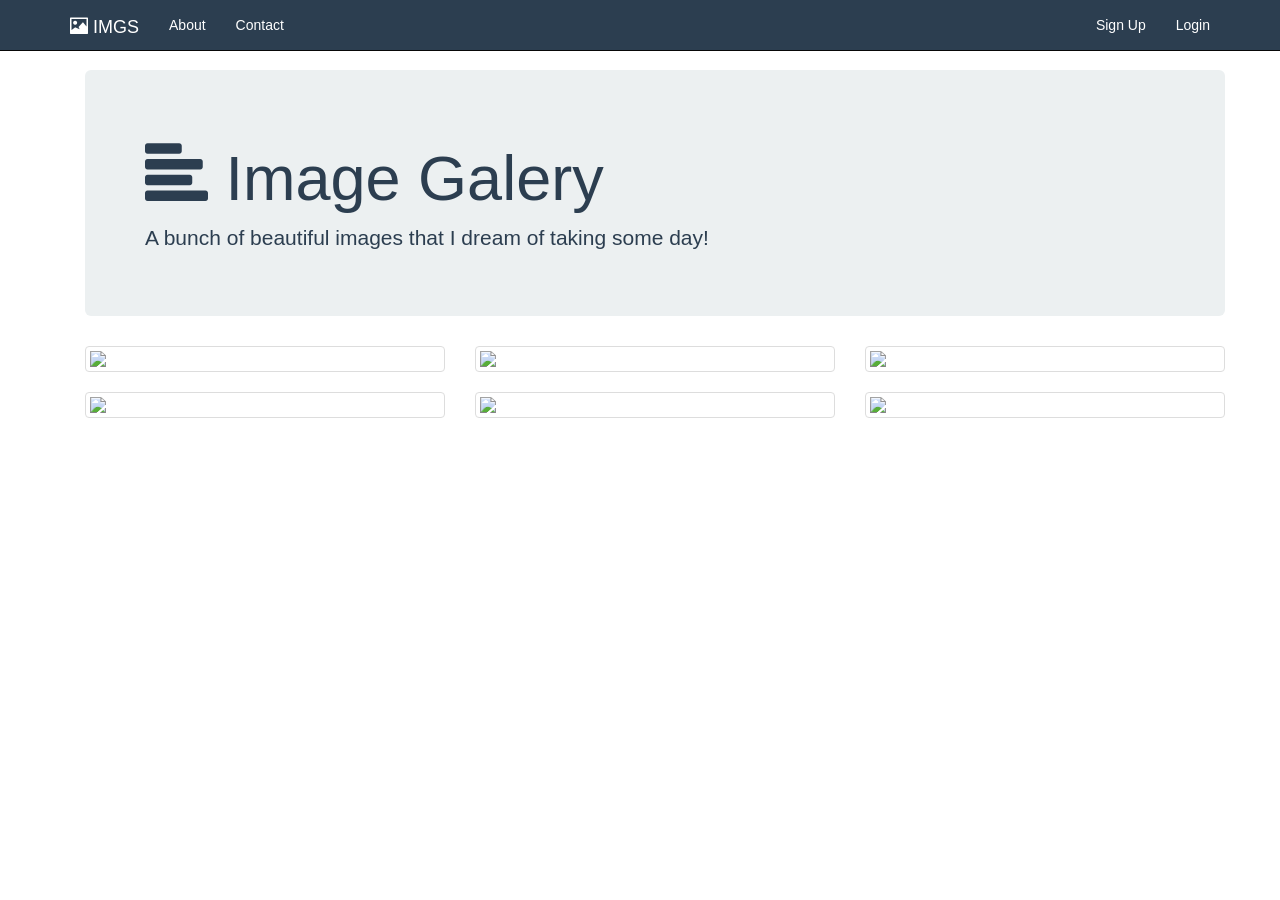
==== galeriatest.html @ 30155d65 "Subir la carpeta correcta" ====
<html>
  <head>
        <title>Bootstrap Navbars</title>
    <link rel="stylesheet" type="text/css" href="https://maxcdn.bootstrapcdn.com/bootstrap/3.3.5/css/bootstrap.min.css">
  <link rel="stylesheet" type="text/css" href="https://maxcdn.bootstrapcdn.com/font-awesome/4.4.0/css/font-awesome.min.css">
     <style type="text/css">
    body { padding-top: 70px; }
    .jumbotron {
      color: #2c3e50;
      background: #ecf0f1;

    }
    .navbar-inverse {
      background: #2c3e50;
      color: white;
    }
    .navbar-inverse .navbar-brand, .navbar-inverse a{
      color:white;
    }
    .navbar-inverse .navbar-nav>li>a {
      color: white;
    } 

  </style>

       </head>

    <body>
      <nav class="navbar navbar-inverse navbar-fixed-top">
        <div class="container">
          <div class="navbar-header">
            <button type="button" class="navbar-toggle collapsed" data-toggle="collapse" data-target="#bs-nav-demo" aria-expanded="false">
          <span class="sr-only">Toggle navigation</span>
          <span class="icon-bar"></span>
          <span class="icon-bar"></span>
          <span class="icon-bar"></span>
        </button>
            <a href="#" class="navbar-brand"><span class="glyphicon glyphicon-picture"></span> IMGS</a>
          </div>
          <div class="collapse navbar-collapse" id="bs-nav-demo">
            <ul class="nav navbar-nav">
              <li><a href="#">About</a></li>
              <li><a href="#">Contact</a></li>
            </ul>
            <ul class="nav navbar-nav navbar-right">
              <li><a href="#">Sign Up</a></li>
              <li><a href="#">Login</a></li>
            </ul>
          </div>
        </div>
      </nav>

      <div class="container">

     <div class="container">
    <div class="jumbotron">
      <h1> <span class="glyphicon glyphicon-align-left" aria-hidden="true"></span>
        <!-- I can replace the align left with icon span with: <i class="fas fa-camera-retro"></i>  -->
        Image Galery</h1>
      <p>A bunch of beautiful images that I dream of taking some day!</p>
    </div>
        <div class="row">
          <div class="col-lg-4 col-sm-6">
            <div class="thumbnail">
              <img src="https://images.unsplash.com/39/lIZrwvbeRuuzqOoWJUEn_Photoaday_CSD%20(1%20of%201)-5.jpg?ixlib=rb-0.3.5&ixid=eyJhcHBfaWQiOjEyMDd9&s=92b4ef70a4e06a7e7bf54e1bde61b624&auto=format&fit=crop&w=750&q=80">
            </div>
          </div>
          <div class="col-lg-4 col-sm-6">
            <div class="thumbnail">
              <img src="https://images.unsplash.com/photo-1505273471770-de630b5d5c5d?ixlib=rb-0.3.5&ixid=eyJhcHBfaWQiOjEyMDd9&s=2745bcf1a765cddc7005657b22aa49a4&auto=format&fit=crop&w=1350&q=80">
            </div>
          </div>
          <div class="col-lg-4 col-sm-6">
            <div class="thumbnail">
              <img src="https://images.unsplash.com/photo-1504982692992-f66b2dbd2f95?ixlib=rb-0.3.5&ixid=eyJhcHBfaWQiOjEyMDd9&s=8243c6f8f2a708cb70366d5994463c01&auto=format&fit=crop&w=750&q=80">
            </div>
          </div>
          <div class="col-lg-4 col-sm-6">
            <div class="thumbnail">
              <img src="https://images.unsplash.com/photo-1460485260172-af9d8b7c0c95?ixlib=rb-0.3.5&ixid=eyJhcHBfaWQiOjEyMDd9&s=f215d676ca543685f4cf38536f7ee092&auto=format&fit=crop&w=750&q=80">
            </div>
          </div>
          <div class="col-lg-4 col-sm-6">
            <div class="thumbnail">
              <img src="https://images.unsplash.com/photo-1486082570281-d942af5c39b7?ixlib=rb-0.3.5&ixid=eyJhcHBfaWQiOjEyMDd9&s=2d06322d7df8c19c1e648c8c3a101d2d&auto=format&fit=crop&w=751&q=80">
            </div>
          </div>
          
   <div class="col-lg-4 col-sm-6">
            <div class="thumbnail">
              <img src="https://images.unsplash.com/photo-1484230725359-32f3d503571e?ixlib=rb-0.3.5&ixid=eyJhcHBfaWQiOjEyMDd9&s=8225676351e24c725ab56d228e2706ce&auto=format&fit=crop&w=755&q=80">
      </div>
    </div>
 </div>

</body>
</html>
  <!-- Images
https://images.unsplash.com/39/lIZrwvbeRuuzqOoWJUEn_Photoaday_CSD%20(1%20of%201)-5.jpg?ixlib=rb-0.3.5&ixid=eyJhcHBfaWQiOjEyMDd9&s=92b4ef70a4e06a7e7bf54e1bde61b624&auto=format&fit=crop&w=750&q=80

https://images.unsplash.com/photo-1505273471770-de630b5d5c5d?ixlib=rb-0.3.5&ixid=eyJhcHBfaWQiOjEyMDd9&s=2745bcf1a765cddc7005657b22aa49a4&auto=format&fit=crop&w=1350&q=80

https://images.unsplash.com/photo-1504982692992-f66b2dbd2f95?ixlib=rb-0.3.5&ixid=eyJhcHBfaWQiOjEyMDd9&s=8243c6f8f2a708cb70366d5994463c01&auto=format&fit=crop&w=750&q=80

https://images.unsplash.com/photo-1460485260172-af9d8b7c0c95?ixlib=rb-0.3.5&ixid=eyJhcHBfaWQiOjEyMDd9&s=f215d676ca543685f4cf38536f7ee092&auto=format&fit=crop&w=750&q=80

https://images.unsplash.com/photo-1486082570281-d942af5c39b7?ixlib=rb-0.3.5&ixid=eyJhcHBfaWQiOjEyMDd9&s=2d06322d7df8c19c1e648c8c3a101d2d&auto=format&fit=crop&w=751&q=80

https://images.unsplash.com/photo-1467810160588-c86c0deb5d16?ixlib=rb-0.3.5&ixid=eyJhcHBfaWQiOjEyMDd9&s=1e2ad249c3814d6110c569f71e338762&auto=format&fit=crop&w=750&q=80

https://images.unsplash.com/photo-1482859454392-1b5326395032?ixlib=rb-0.3.5&ixid=eyJhcHBfaWQiOjEyMDd9&s=c09ceac7e0b8c2141f627c89a909d0dc&auto=format&fit=crop&w=750&q=80

https://images.unsplash.com/photo-1445964047600-cdbdb873673d?ixlib=rb-0.3.5&ixid=eyJhcHBfaWQiOjEyMDd9&s=f868e1785b37b19ebe2ec96882fb8d44&auto=format&fit=crop&w=856&q=80

https://images.unsplash.com/photo-1484230725359-32f3d503571e?ixlib=rb-0.3.5&ixid=eyJhcHBfaWQiOjEyMDd9&s=8225676351e24c725ab56d228e2706ce&auto=format&fit=crop&w=755&q=80 -->
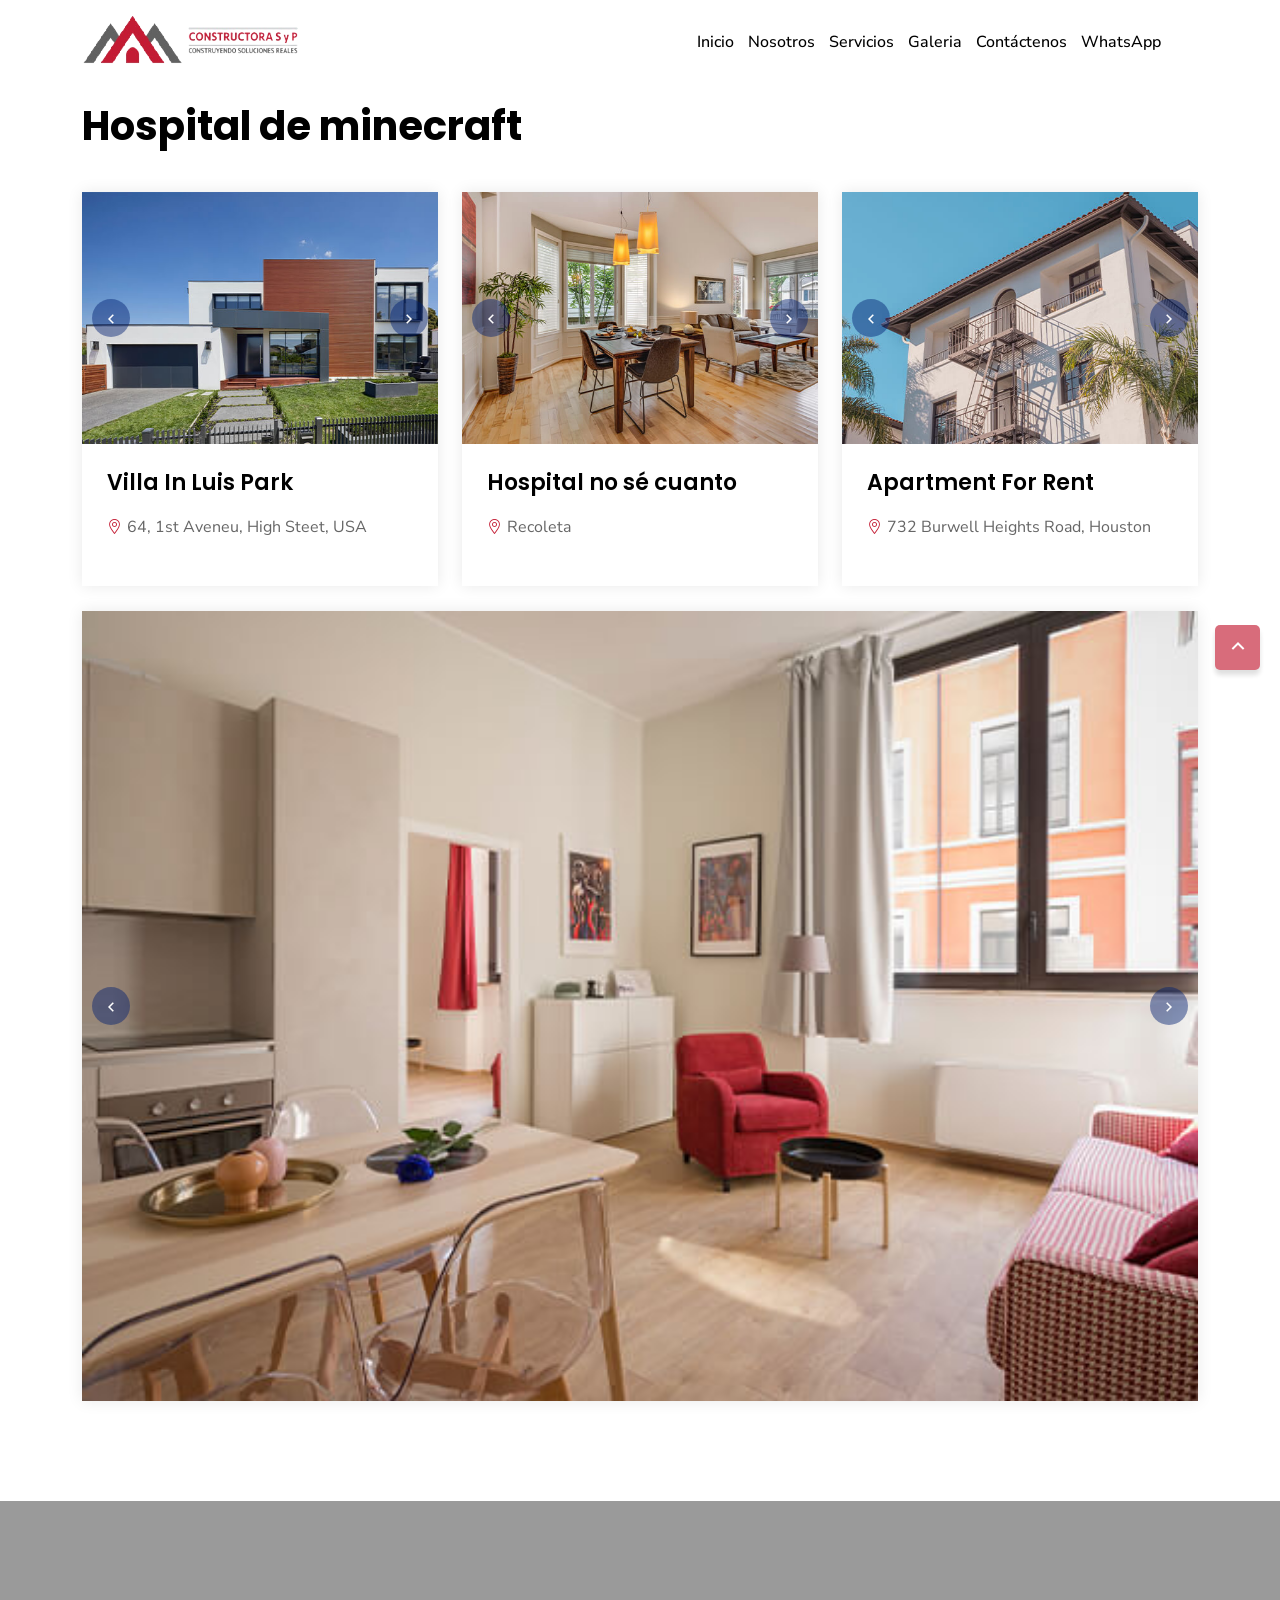
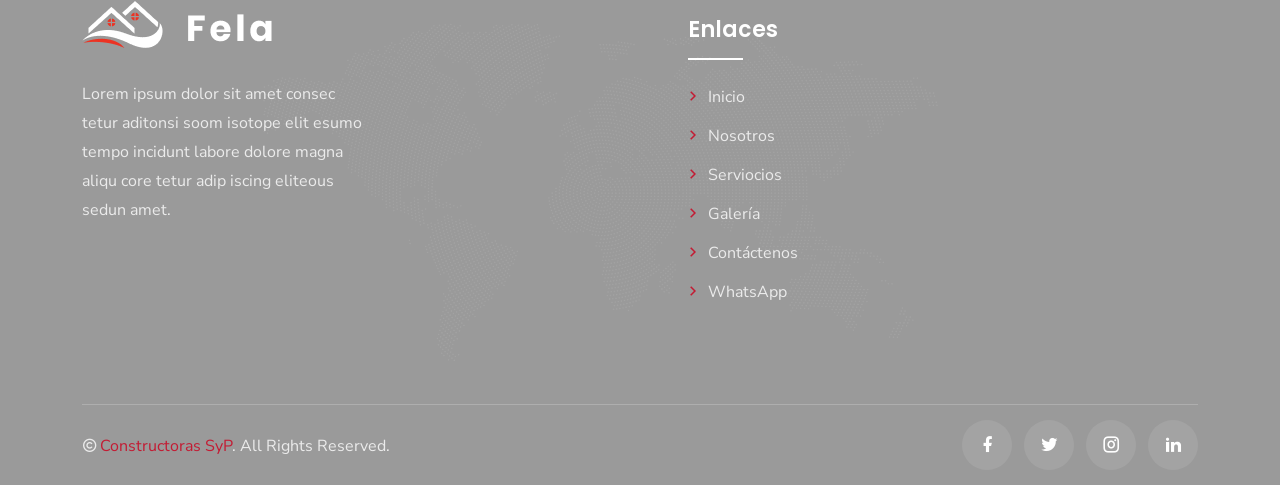
==== commit 93c6e05a: "aa" ====
--- a/galeriatest.html
+++ b/galeriatest.html
@@ -1,115 +1,429 @@
-    <html>
-  <head>
-        <title>Bootstrap Navbars</title>
-    <link rel="stylesheet" type="text/css" href="https://maxcdn.bootstrapcdn.com/bootstrap/3.3.5/css/bootstrap.min.css">
-  <link rel="stylesheet" type="text/css" href="https://maxcdn.bootstrapcdn.com/font-awesome/4.4.0/css/font-awesome.min.css">
-     <style type="text/css">
-    body { padding-top: 70px; }
-    .jumbotron {
-      color: #2c3e50;
-      background: #ecf0f1;
-
-    }
-    .navbar-inverse {
-      background: #2c3e50;
-      color: white;
-    }
-    .navbar-inverse .navbar-brand, .navbar-inverse a{
-      color:white;
-    }
-    .navbar-inverse .navbar-nav>li>a {
-      color: white;
-    } 
-
-  </style>
-
-       </head>
-
-    <body>
-      <nav class="navbar navbar-inverse navbar-fixed-top">
-        <div class="container">
-          <div class="navbar-header">
-            <button type="button" class="navbar-toggle collapsed" data-toggle="collapse" data-target="#bs-nav-demo" aria-expanded="false">
-          <span class="sr-only">Toggle navigation</span>
-          <span class="icon-bar"></span>
-          <span class="icon-bar"></span>
-          <span class="icon-bar"></span>
-        </button>
-            <a href="#" class="navbar-brand"><span class="glyphicon glyphicon-picture"></span> IMGS</a>
-          </div>
-          <div class="collapse navbar-collapse" id="bs-nav-demo">
-            <ul class="nav navbar-nav">
-              <li><a href="#">About</a></li>
-              <li><a href="#">Contact</a></li>
-            </ul>
-            <ul class="nav navbar-nav navbar-right">
-              <li><a href="#">Sign Up</a></li>
-              <li><a href="#">Login</a></li>
-            </ul>
-          </div>
+<!DOCTYPE html>
+<html lang="zxx">
+<head>
+
+	<meta charset="utf-8">
+	<meta name="viewport" content="width=device-width, initial-scale=1">
+
+	<link rel="stylesheet" href="assets/css/bootstrap.min.css">
+	<link rel="stylesheet" href="assets/css/flaticon.css">
+	<link rel="stylesheet" href="assets/css/remixicon.css">
+	<link rel="stylesheet" href="assets/css/owl.carousel.min.css">
+	<link rel="stylesheet" href="assets/css/fancybox.css">
+	<link rel="stylesheet" href="assets/css/jquery-ui-min.css">
+	<link rel="stylesheet" href="assets/css/odometer.min.css">
+	<link rel="stylesheet" href="assets/css/aos.css">
+	<link rel="stylesheet" href="assets/css/style.css">
+	<link rel="stylesheet" href="assets/css/responsive.css">
+	<link rel="stylesheet" href="assets/css/dark-theme.css">
+	<title>Constructora S&amp;P</title>
+	<link rel="icon" type="image/png" href="assets/img/favicon.png">
+</head>
+<body>
+
+<div class="loader js-preloader">
+	<div></div>
+	<div></div>
+	<div></div>
+</div>
+
+
+<div class="page-wrapper">
+
+<header class="header-wrap style1">
+	<div class="container">
+		<nav class="navbar navbar-expand-md navbar-light">
+			<a class="navbar-brand" href="index.html">
+				<img class="logo-light" src="assets/img/SYP_long.png" alt="logo">
+				<img class="logo-dark" src="assets/img/logo-white.png" alt="logo">
+			</a>
+			<div class="collapse navbar-collapse main-menu-wrap" id="navbarSupportedContent">
+				<div class="menu-close d-lg-none">
+					<a href="javascript:void(0)"> <i class="ri-close-line"></i></a>
+				</div>
+				<ul class="navbar-nav ms-auto">
+					<li class="nav-item">
+						<a href="index.html" class="nav-link">
+							Inicio
+						</a>
+					</li>
+					<li class="nav-item">
+						<a href="index.html" class="nav-link">
+							Nosotros
+						</a>
+					</li>
+					<li class="nav-item">
+						<a href="index.html" class="nav-link">
+							Servicios
+						</a>
+					</li>
+					<li class="nav-item">
+						<a href="index.html" class="nav-link">
+							Galeria
+						</a>
+					</li>
+					<li class="nav-item">
+						<a href="index.html" class="nav-link">
+							Contáctenos
+						</a>
+					</li>
+					<li class="nav-item">
+						<a href="index.html" class="nav-link">
+							WhatsApp
+						</a>
+					</li>
+				</ul>
+
+			</div>
+		</nav>
+		<div class="mobile-bar-wrap">
+			<div class="mobile-menu d-lg-none">
+				<a href="javascript:void(0)"><i class="ri-menu-line"></i></a>
+			</div>
+		</div>
+	</div>
+    
+
+
+</header>
+
+<!--Fotos-->
+
+
+<section class="property-wrap pt-100 pb-75">
+    <div class="container">
+        <div class="row section-title style1 mb-40  align-items-end">
+            <div class="col-md-8">
+                <h2>Hospital de minecraft</h2>
+            </div>
         </div>
-      </nav>
-
-      <div class="container">
-
-     <div class="container">
-    <div class="jumbotron">
-      <h1> <span class="glyphicon glyphicon-align-left" aria-hidden="true"></span>
-        <!-- I can replace the align left with icon span with: <i class="fas fa-camera-retro"></i>  -->
-        Image Galery</h1>
-      <p>A bunch of beautiful images that I dream of taking some day!</p>
+        <div class="tab-content hw-tab-content">
+            <div class="tab-pane fade show active" id="tab_1" role="tabpanel">
+                <div class="row">
+                    <div class="col-xl-4 col-lg-6 col-md-6">
+                        <div class="property-card style2">
+                            <div class="property-img-slider owl-carousel">
+                                <img src="assets/img/property/property-10.jpg" alt="Image">
+                                <img src="assets/img/property/property-1.jpg" alt="Image">
+                                <img src="assets/img/property/property-11.jpg" alt="Image">
+                            </div>
+                            <div class="property-info">
+                                <h3><a href="listing-details.html">Villa In Luis Park</a></h3>
+                                <p><i class="flaticon-location"></i>64, 1st Aveneu, High Steet, USA</p>
+                            </div>
+                        </div>
+                    </div>
+                    <div class="col-xl-4 col-lg-6 col-md-6">
+                        <div class="property-card style2">
+                            <div class="property-img-slider owl-carousel">
+                                <img src="assets/img/property/property-2.jpg" alt="Image">
+                                <img src="assets/img/property/property-7.jpg" alt="Image">
+                                <img src="assets/img/property/property-8.jpg" alt="Image">
+								                <img src="assets/img/proyectos/proyecto 1/unnamed.jpg" alt="Image">
+								                <a href="assets/img/proyectos/proyecto 1/unnamed (1).jpg" target="_blank">
+                                  <img src="assets/img/proyectos/proyecto 1/unnamed (1).jpg" alt="Image">
+                                </a>
+								                <img src="assets/img/proyectos/proyecto 1/unnamed (2).jpg" alt="Image">
+                            </div>
+                            <div class="property-info">
+                                <h3><a href="listing-details.html">Hospital no sé cuanto</a></h3>
+                                <p><i class="flaticon-location"></i>Recoleta</p>
+                            </div>
+                        </div>
+                    </div>
+                    <div class="col-xl-4 col-lg-6 col-md-6">
+                        <div class="property-card style2">
+                            <div class="property-img-slider owl-carousel">
+                                <img src="assets/img/property/property-3.jpg" alt="Image">
+                                <img src="assets/img/property/property-9.jpg" alt="Image">
+                                <img src="assets/img/property/property-17.jpg" alt="Image">
+                            </div>
+                            <div class="property-info">
+                                <h3><a href="listing-details.html">Apartment For Rent</a></h3>
+                                <p><i class="flaticon-location"></i>732 Burwell Heights Road, Houston</p>
+                            </div>
+                        </div>
+                    </div>
+                    <div class="col-xl-12 col-lg-8 col-md-6">
+                        <div class="property-card style2">
+                            <div class="property-img-slider owl-carousel">
+                                <img src="assets/img/property/property-4.jpg" alt="Image">
+                                <img src="assets/img/property/property-13.jpg" alt="Image">
+                                <img src="assets/img/property/property-12.jpg" alt="Image">
+                            </div>
+                        </div>
+                    </div>
+                    
+                    
+                </div>
+            </div>
+        </div>
     </div>
-        <div class="row">
-          <div class="col-lg-4 col-sm-6">
-            <div class="thumbnail">
-              <img src="https://images.unsplash.com/39/lIZrwvbeRuuzqOoWJUEn_Photoaday_CSD%20(1%20of%201)-5.jpg?ixlib=rb-0.3.5&ixid=eyJhcHBfaWQiOjEyMDd9&s=92b4ef70a4e06a7e7bf54e1bde61b624&auto=format&fit=crop&w=750&q=80">
-            </div>
-          </div>
-          <div class="col-lg-4 col-sm-6">
-            <div class="thumbnail">
-              <img src="https://images.unsplash.com/photo-1505273471770-de630b5d5c5d?ixlib=rb-0.3.5&ixid=eyJhcHBfaWQiOjEyMDd9&s=2745bcf1a765cddc7005657b22aa49a4&auto=format&fit=crop&w=1350&q=80">
-            </div>
-          </div>
-          <div class="col-lg-4 col-sm-6">
-            <div class="thumbnail">
-              <img src="https://images.unsplash.com/photo-1504982692992-f66b2dbd2f95?ixlib=rb-0.3.5&ixid=eyJhcHBfaWQiOjEyMDd9&s=8243c6f8f2a708cb70366d5994463c01&auto=format&fit=crop&w=750&q=80">
-            </div>
-          </div>
-          <div class="col-lg-4 col-sm-6">
-            <div class="thumbnail">
-              <img src="https://images.unsplash.com/photo-1460485260172-af9d8b7c0c95?ixlib=rb-0.3.5&ixid=eyJhcHBfaWQiOjEyMDd9&s=f215d676ca543685f4cf38536f7ee092&auto=format&fit=crop&w=750&q=80">
-            </div>
-          </div>
-          <div class="col-lg-4 col-sm-6">
-            <div class="thumbnail">
-              <img src="https://images.unsplash.com/photo-1486082570281-d942af5c39b7?ixlib=rb-0.3.5&ixid=eyJhcHBfaWQiOjEyMDd9&s=2d06322d7df8c19c1e648c8c3a101d2d&auto=format&fit=crop&w=751&q=80">
-            </div>
-          </div>
-          
-   <div class="col-lg-4 col-sm-6">
-            <div class="thumbnail">
-              <img src="https://images.unsplash.com/photo-1484230725359-32f3d503571e?ixlib=rb-0.3.5&ixid=eyJhcHBfaWQiOjEyMDd9&s=8225676351e24c725ab56d228e2706ce&auto=format&fit=crop&w=755&q=80">
-      </div>
-    </div>
- </div>
-
+</section>
+
+<!--Fotos 2-->
+
+ 
+
+
+<footer class="footer-wrap style2 pt-100">
+<img src="assets/img/footer-map.png" alt="Image" class="footer-shape-one">
+	<div class="footer-top">
+		<div class="container">
+			<div class="row pb-75">
+				<div class="col-xl-4 col-lg-6 col-md-6 col-sm-6 pe-xl-5">
+					<div class="footer-widget">
+						<a href="index.html" class="footer-logo">
+							<img src="assets/img/logo-white.png" alt="Image">
+						</a>
+						<p class="comp-desc">
+							Lorem ipsum dolor sit amet consec tetur aditonsi soom isotope elit esumo tempo incidunt labore dolore magna aliqu core tetur adip iscing eliteous sedun amet.
+						</p>	
+					</div>
+				</div>
+				<div class="col-xl-2 col-lg-6 col-md-6 col-sm-6">
+					<div class="footer-widget">
+						<!--Aqui había otro menú-->
+					</div>
+				</div>
+				<div class="col-xl-3 col-lg-6 col-md-6 col-sm-6 ps-xl-5">
+					<div class="footer-widget">
+						<h3 class="footer-widget-title">Enlaces</h3>
+						<ul class="footer-menu list-style">
+							<li>
+								<a href="index.html" target="_blank">
+									<i class="ri-arrow-right-s-line"></i>
+									Inicio
+								</a>
+							</li>
+							<li>
+								<a href="index.html" target="_blank">
+									<i class="ri-arrow-right-s-line"></i>
+									Nosotros
+								</a>
+							</li>
+							<li>
+								<a href="index.html" target="_blank">
+									<i class="ri-arrow-right-s-line"></i>
+									Serviocios
+								</a>
+							</li>
+							<li>
+								<a href="index.html" target="_blank">
+									<i class="ri-arrow-right-s-line"></i>
+									Galería
+								</a>
+							</li>
+							<li>
+								<a href="index.html" target="_blank">
+									<i class="ri-arrow-right-s-line"></i>
+									Contáctenos
+								</a>
+							</li>
+							<li>
+								<a href="index.html" target="_blank">
+									<i class="ri-arrow-right-s-line"></i>
+									WhatsApp
+								</a>
+							</li>
+						</ul>
+					</div>
+				</div>
+				<div class="col-xl-3 col-lg-6 col-md-6 col-sm-6">
+					<div class="footer-widget">
+						<div class="comp-map">
+							<iframe src="https://www.google.com/maps/embed?pb=!1m18!1m12!1m3!1d3088.128245943039!2d-71.95801378362458!3d-39.285342027439036!2m3!1f0!2f0!3f0!3m2!1i1024!2i768!4f13.1!3m3!1m2!1s0x96147f56debd1089%3A0xe612082ae4570294!2zT3NjYXIgQWxlamFuZHJvIFNhbGTDrWFzIE1hcsOtbiwgUHVjw7NuLCBBcmF1Y2Fuw61h!5e0!3m2!1ses!2scl!4v1659713463828!5m2!1ses!2scl"></iframe>
+						</div>
+					</div>
+				</div>
+			</div>
+		</div>
+	</div>
+	<div class="container">
+		<div class="footer-bottom">
+			<div class="row align-items-center">
+				<div class="col-md-6">
+					<p class="copyright-text">
+						<i class="ri-copyright-line"></i><span>Constructoras SyP</span>. All Rights Reserved.
+					</p>
+				</div>
+				<div class="col-md-6">
+					<ul class="social-profile list-style style1">
+						<li>
+							<a target="_blank" href="https://facebook.com">
+								<i class="ri-facebook-fill"></i>
+							</a>
+						</li>
+						<li>
+							<a target="_blank" href="https://twitter.com">
+								<i class="ri-twitter-fill"></i>
+							</a>
+						</li>
+						<li>
+							<a target="_blank" href="https://instagram.com">
+								<i class="ri-instagram-line"></i>
+							</a>
+						</li>
+						<li>
+							<a target="_blank" href="https://linkedin.com">
+								<i class="ri-linkedin-fill"></i>
+							</a>
+						</li>
+					</ul>
+				</div>
+			</div>
+		</div>
+	</div>
+</footer>
+
+<!--Fin Footer-->
+
+</div>
+
+
+<a href="javascript:void(0)" class="back-to-top bounce"><i class="ri-arrow-up-s-line"></i></a>
+
+
+<div class="modal fade" id="signIn" tabindex="-1" role="dialog">
+<div class="modal-dialog modal-dialog-centered modal-lg" role="document">
+<div class="modal-content">
+<div class="modal-header border-0">
+<button type="button" class="btn-close" data-bs-dismiss="modal" aria-label="Close">
+<i class="ri-close-line"></i>
+</button>
+</div>
+<div class="modal-body">
+<div class="row align-items-center gx-5">
+<div class="col-md-6">
+<div class="login-bg bg-f">
+</div>
+</div>
+<div class="col-md-6">
+<div class="login-content">
+<h2>Sign In</h2>
+<form class="user-form" action="#">
+<div class="row">
+<div class="col-lg-12">
+<div class="form-group">
+<input id="text" name="username" type="text" placeholder="Username" required>
+</div>
+</div>
+<div class="col-lg-12">
+<div class="form-group">
+<input id="pwd" name="pwd" type="password" placeholder="Password" required>
+</div>
+</div>
+<div class="col-lg-12">
+<div class="form-group">
+<button class="btn style1">
+Login Now
+</button>
+</div>
+</div>
+<div class="col-12">
+<p class="text-center mb-10">Or</p>
+</div>
+<div class="col-12">
+<div class="form-group">
+<button type="button" class="btn fb">SignIn With Facebook <span><i class="ri-facebook-fill"></i></span></button>
+</div>
+</div>
+<div class="col-12">
+<div class="form-group">
+<button type="button" class="btn linkedin">SignIn With Linkedin <span><i class="ri-linkedin-fill"></i></span></button>
+</div>
+</div>
+<div class="col-12">
+<div class="form-group mb-0">
+<button type="button" class="btn twitter">SignIn With Twitter <span><i class="ri-twitter-fill"></i></span></button>
+</div>
+</div>
+</div>
+</form>
+</div>
+</div>
+</div>
+</div>
+</div>
+</div>
+</div>
+
+<div class="modal fade" id="signUp" tabindex="-1" role="dialog">
+<div class="modal-dialog modal-dialog-centered modal-lg" role="document">
+<div class="modal-content">
+<div class="modal-header border-0">
+<button type="button" class="btn-close" data-bs-dismiss="modal" aria-label="Close">
+<i class="ri-close-line"></i>
+</button>
+</div>
+<div class="modal-body">
+<div class="row align-items-center gx-5">
+<div class="col-md-6">
+<div class="login-bg bg-f">
+</div>
+</div>
+<div class="col-md-6">
+<div class="login-content">
+<h2>Sign Up</h2>
+<p>Please fill the form to create an account</p>
+<form class="user-form" action="#">
+<div class="row">
+<div class="col-lg-12">
+<div class="form-group">
+<input id="fname" name="fname" type="text" placeholder="Full Name" required>
+</div>
+</div>
+<div class="col-lg-12">
+<div class="form-group">
+<input id="email" name="email" type="email" placeholder="Email" required>
+</div>
+</div>
+<div class="col-lg-12">
+<div class="form-group">
+<input id="pwd_2" name="pwd_2" type="password" placeholder="Password" required>
+</div>
+</div>
+<div class="col-lg-12">
+<div class="form-group">
+<input id="pwd_3" name="pwd_3" placeholder="Confirm Password" type="password" required>
+</div>
+</div>
+<div class="col-sm-12 col-12">
+<div class="checkbox style3">
+<input type="checkbox" id="test_1">
+<label for="test_1">
+I Agree with the <a class="link style1" href="terms-of-service.html">Terms &amp; conditions</a> &amp; <a class="link style1" href="privacy-policy.html">privacy policy</a>
+</label>
+</div>
+</div>
+<div class="col-lg-12">
+<div class="form-group">
+<button class="btn style1">
+Register Now
+</button>
+</div>
+</div>
+</div>
+</form>
+</div>
+</div>
+</div>
+</div>
+</div>
+</div>
+</div>
+
+<script src="assets/js/jquery.min.js"></script>
+<script src="assets/js/bootstrap.bundle.min.js"></script>
+<script src="assets/js/form-validator.min.js"></script>
+<script src="assets/js/contact-form-script.js"></script>
+<script src="assets/js/aos.js"></script>
+<script src="assets/js/owl.carousel.min.js"></script>
+<script src="assets/js/jquery-ui-min.js"></script>
+<script src="assets/js/odometer.min.js"></script>
+<script src="assets/js/fancybox.js"></script>
+<script src="assets/js/jquery.appear.js"></script>
+<script src="assets/js/tweenmax.min.js"></script>
+<script src="assets/js/main.js"></script>
 </body>
-</html>
-  <!-- Images
-https://images.unsplash.com/39/lIZrwvbeRuuzqOoWJUEn_Photoaday_CSD%20(1%20of%201)-5.jpg?ixlib=rb-0.3.5&ixid=eyJhcHBfaWQiOjEyMDd9&s=92b4ef70a4e06a7e7bf54e1bde61b624&auto=format&fit=crop&w=750&q=80
-
-https://images.unsplash.com/photo-1505273471770-de630b5d5c5d?ixlib=rb-0.3.5&ixid=eyJhcHBfaWQiOjEyMDd9&s=2745bcf1a765cddc7005657b22aa49a4&auto=format&fit=crop&w=1350&q=80
-
-https://images.unsplash.com/photo-1504982692992-f66b2dbd2f95?ixlib=rb-0.3.5&ixid=eyJhcHBfaWQiOjEyMDd9&s=8243c6f8f2a708cb70366d5994463c01&auto=format&fit=crop&w=750&q=80
-
-https://images.unsplash.com/photo-1460485260172-af9d8b7c0c95?ixlib=rb-0.3.5&ixid=eyJhcHBfaWQiOjEyMDd9&s=f215d676ca543685f4cf38536f7ee092&auto=format&fit=crop&w=750&q=80
-
-https://images.unsplash.com/photo-1486082570281-d942af5c39b7?ixlib=rb-0.3.5&ixid=eyJhcHBfaWQiOjEyMDd9&s=2d06322d7df8c19c1e648c8c3a101d2d&auto=format&fit=crop&w=751&q=80
-
-https://images.unsplash.com/photo-1467810160588-c86c0deb5d16?ixlib=rb-0.3.5&ixid=eyJhcHBfaWQiOjEyMDd9&s=1e2ad249c3814d6110c569f71e338762&auto=format&fit=crop&w=750&q=80
-
-https://images.unsplash.com/photo-1482859454392-1b5326395032?ixlib=rb-0.3.5&ixid=eyJhcHBfaWQiOjEyMDd9&s=c09ceac7e0b8c2141f627c89a909d0dc&auto=format&fit=crop&w=750&q=80
-
-https://images.unsplash.com/photo-1445964047600-cdbdb873673d?ixlib=rb-0.3.5&ixid=eyJhcHBfaWQiOjEyMDd9&s=f868e1785b37b19ebe2ec96882fb8d44&auto=format&fit=crop&w=856&q=80
-
-https://images.unsplash.com/photo-1484230725359-32f3d503571e?ixlib=rb-0.3.5&ixid=eyJhcHBfaWQiOjEyMDd9&s=8225676351e24c725ab56d228e2706ce&auto=format&fit=crop&w=755&q=80 -->+</html>
--- a/assets/css/flaticon.css
+++ b/assets/css/flaticon.css
@@ -0,0 +1 @@
+@font-face{font-family:flaticon;src:url(../fonts/flaticon%EF%B9%96ff35a818e27d2ea60a2ebd2fe31a2872.ttf) format("truetype"),url(../fonts/flaticon%EF%B9%96ff35a818e27d2ea60a2ebd2fe31a2872.woff) format("woff"),url(../fonts/flaticon%EF%B9%96ff35a818e27d2ea60a2ebd2fe31a2872.woff2) format("woff2"),url(../fonts/flaticon%EF%B9%96ff35a818e27d2ea60a2ebd2fe31a2872.eot#iefix) format("embedded-opentype"),url(../fonts/flaticon%EF%B9%96ff35a818e27d2ea60a2ebd2fe31a2872.svg#flaticon) format("svg")}i[class^=flaticon-]:before,i[class*=" flaticon-"]:before{font-family:flaticon!important;font-style:normal;font-weight:400!important;font-variant:normal;text-transform:none;line-height:1;-webkit-font-smoothing:antialiased;-moz-osx-font-smoothing:grayscale}.flaticon-play-button:before{content:"\f101"}.flaticon-play-button-arrowhead:before{content:"\f102"}.flaticon-quotation-mark:before{content:"\f103"}.flaticon-minus-sign:before{content:"\f104"}.flaticon-plus-positive-add-mathematical-symbol:before{content:"\f105"}.flaticon-chat-comment-oval-speech-bubble-with-text-lines:before{content:"\f106"}.flaticon-close-button:before{content:"\f107"}.flaticon-tick-inside-circle:before{content:"\f108"}.flaticon-pdf-file:before{content:"\f109"}.flaticon-share:before{content:"\f10a"}.flaticon-right-arrow:before{content:"\f10b"}.flaticon-phone-call:before{content:"\f10c"}.flaticon-left-arrow:before{content:"\f10d"}.flaticon-right-arrow-1:before{content:"\f10e"}.flaticon-search:before{content:"\f10f"}.flaticon-telephone:before{content:"\f110"}.flaticon-apartment:before{content:"\f111"}.flaticon-credit-card:before{content:"\f112"}.flaticon-left-arrow-1:before{content:"\f113"}.flaticon-right-arrow-2:before{content:"\f114"}.flaticon-secure-shield:before{content:"\f115"}.flaticon-tick:before{content:"\f116"}.flaticon-play:before{content:"\f117"}.flaticon-play-button-1:before{content:"\f118"}.flaticon-call:before{content:"\f119"}.flaticon-pin:before{content:"\f11a"}.flaticon-arrow:before{content:"\f11b"}.flaticon-hand-gesture:before{content:"\f11c"}.flaticon-email:before{content:"\f11d"}.flaticon-email-1:before{content:"\f11e"}.flaticon-down-arrow:before{content:"\f11f"}.flaticon-done:before{content:"\f120"}.flaticon-invisible:before{content:"\f121"}.flaticon-up-arrow:before{content:"\f122"}.flaticon-down-arrow-1:before{content:"\f123"}.flaticon-customer:before{content:"\f124"}.flaticon-checked:before{content:"\f125"}.flaticon-next:before{content:"\f126"}.flaticon-right-arrow-3:before{content:"\f127"}.flaticon-play-1:before{content:"\f128"}.flaticon-email-2:before{content:"\f129"}.flaticon-calendar:before{content:"\f12a"}.flaticon-send:before{content:"\f12b"}.flaticon-support:before{content:"\f12c"}.flaticon-left-arrow-2:before{content:"\f12d"}.flaticon-time:before{content:"\f12e"}.flaticon-planet-earth:before{content:"\f12f"}.flaticon-airplane:before{content:"\f130"}.flaticon-call-1:before{content:"\f131"}.flaticon-linkedin:before{content:"\f132"}.flaticon-user:before{content:"\f133"}.flaticon-user-1:before{content:"\f134"}.flaticon-debit-card:before{content:"\f135"}.flaticon-file:before{content:"\f136"}.flaticon-quote:before{content:"\f137"}.flaticon-quote-1:before{content:"\f138"}.flaticon-shopping-cart:before{content:"\f139"}.flaticon-payment-method:before{content:"\f13a"}.flaticon-exit:before{content:"\f13b"}.flaticon-briefcase:before{content:"\f13c"}.flaticon-price-tag:before{content:"\f13d"}.flaticon-square:before{content:"\f13e"}.flaticon-check:before{content:"\f13f"}.flaticon-close:before{content:"\f140"}.flaticon-share-1:before{content:"\f141"}.flaticon-star:before{content:"\f142"}.flaticon-bath-tub:before{content:"\f143"}.flaticon-user-2:before{content:"\f144"}.flaticon-home:before{content:"\f145"}.flaticon-bubble-chat:before{content:"\f146"}.flaticon-envelope:before{content:"\f147"}.flaticon-facebook:before{content:"\f148"}.flaticon-google-plus:before{content:"\f149"}.flaticon-instagram:before{content:"\f14a"}.flaticon-linkedin-1:before{content:"\f14b"}.flaticon-twitter:before{content:"\f14c"}.flaticon-briefcase-1:before{content:"\f14d"}.flaticon-speech-bubble:before{content:"\f14e"}.flaticon-bell:before{content:"\f14f"}.flaticon-email-3:before{content:"\f150"}.flaticon-plane:before{content:"\f151"}.flaticon-globe:before{content:"\f152"}.flaticon-search-1:before{content:"\f153"}.flaticon-quote-2:before{content:"\f154"}.flaticon-location:before{content:"\f155"}.flaticon-calendar-1:before{content:"\f156"}.flaticon-double-bed:before{content:"\f157"}.flaticon-love:before{content:"\f158"}.flaticon-send-1:before{content:"\f159"}.flaticon-remove:before{content:"\f15a"}.flaticon-sign-out:before{content:"\f15b"}.flaticon-left-chevron:before{content:"\f15c"}.flaticon-search-2:before{content:"\f15d"}.flaticon-plus:before{content:"\f15e"}.flaticon-right-arrow-4:before{content:"\f15f"}.flaticon-map:before{content:"\f160"}.flaticon-back:before{content:"\f161"}.flaticon-next-1:before{content:"\f162"}.flaticon-up-right-arrow:before{content:"\f163"}.flaticon-driving-license:before{content:"\f164"}.flaticon-left:before{content:"\f165"}.flaticon-left-arrow-3:before{content:"\f166"}.flaticon-quotes:before{content:"\f167"}.flaticon-heart:before{content:"\f168"}.flaticon-call-2:before{content:"\f169"}.flaticon-email-4:before{content:"\f16a"}.flaticon-office-building:before{content:"\f16b"}.flaticon-deal:before{content:"\f16c"}.flaticon-user-avatar:before{content:"\f16d"}.flaticon-up-arrow-1:before{content:"\f16e"}.flaticon-customer-review:before{content:"\f16f"}.flaticon-quality-control:before{content:"\f170"}.flaticon-arrow-left:before{content:"\f171"}
--- a/assets/css/style.css
+++ b/assets/css/style.css
@@ -0,0 +1,5 @@
+@import "https://fonts.googleapis.com/css2?family=Nunito+Sans:wght@200;300;400;600;700;800&family=Poppins:wght@300;400;500;600;700;800&display=swap";*{-webkit-box-sizing:border-box;box-sizing:border-box}html{scroll-behavior:smooth}:focus,button:focus,.btn:focus{outline:0;-webkit-box-shadow:none;box-shadow:none}.form-control:focus{-webkit-box-shadow:none;box-shadow:none}a,button,input[type=submit]{cursor:pointer}input::-webkit-outer-spin-button,input::-webkit-inner-spin-button{-webkit-appearance:none;margin:0}input[type=number]{-moz-appearance:textfield}a{color:#000;text-transform:inherit;text-decoration:none;-webkit-transition:all .3s ease;transition:all .3s ease}a:hover,a :focus{text-decoration:none;-webkit-box-shadow:none;box-shadow:none;color:#000}a:focus{outline:0 solid}img{max-width:100%;height:auto}h1,h2,h3,h4,h5,h6{font-weight:600;line-height:1.3;color:#000;font-family:poppins,sans-serif}body{font-size:16px;font-family:nunito sans,sans-serif;color:#666}p{font-size:16px;line-height:1.8;color:#666;margin-bottom:15px}p:last-child{margin-bottom:0}select{cursor:pointer;-webkit-appearance:none;-moz-appearance:none;appearance:none;background-image:url(../img/down-arrow.png);background-repeat:no-repeat;background-size:14px;background-position:94% 50%}.pt-10{padding-top:10px}.pt-20{padding-top:20px}.pt-30{padding-top:30px}.pt-40{padding-top:40px}.pt-50{padding-top:50px}.pt-60{padding-top:60px}.pt-70{padding-top:70px}.pt-75{padding-top:75px}.pt-80{padding-top:80px}.pt-90{padding-top:90px}.pt-100{padding-top:100px}.pt-200{padding-top:200px}.pb-10{padding-bottom:10px}.pb-20{padding-bottom:20px}.pb-30{padding-bottom:30px}.pb-40{padding-bottom:40px}.pb-50{padding-bottom:50px}.pb-60{padding-bottom:60px}.pb-70{padding-bottom:70px}.pb-75{padding-bottom:75px}.pb-80{padding-bottom:80px}.pb-90{padding-bottom:90px}.pb-100{padding-bottom:100px}.pb-130{padding-bottom:130px}.ptb-10{padding-bottom:10px;padding-bottom:10px}.ptb-20{padding-bottom:20px;padding-bottom:20px}.ptb-30{padding-top:30px;padding-bottom:30px}.ptb-40{padding-top:40px;padding-bottom:40px}.ptb-50{padding-top:50px;padding-bottom:50px}.ptb-60{padding-top:60px;padding-bottom:60px}.ptb-70{padding-top:70px;padding-bottom:70px}.ptb-80{padding-top:80px;padding-bottom:80px}.ptb-90{padding-top:90px;padding-bottom:90px}.ptb-100{padding-top:100px;padding-bottom:100px}.mb-0{margin-bottom:0!important}.mb-10{margin-bottom:10px!important}.mb-15{margin-bottom:15px!important}.mb-20{margin-bottom:20px!important}.mb-25{margin-bottom:25px!important}.mb-30{margin-bottom:30px!important}.mb-40{margin-bottom:40px!important}.mb-50{margin-bottom:50px!important}.mb-60{margin-bottom:60px!important}.mb-70{margin-bottom:70px!important}.mb-80{margin-bottom:80px!important}.mb-90{margin-bottom:90px!important}.mb-100{margin-bottom:100px!important}.mmt-10{margin-top:-10px!important}.mt-0{margin-top:0!important}.mt-10{margin-top:10px!important}.mt-15{margin-top:15px!important}.mt-20{margin-top:20px!important}.mt-25{margin-top:25px!important}.mt-30{margin-top:30px!important}.mt-35{margin-top:35px!important}.mt-40{margin-top:40px!important}.mt-50{margin-top:50px!important}.mt-60{margin-top:60px!important}.mt-70{margin-top:70px!important}.mt-80{margin-top:80px!important}.mt-100{margin-top:100px!important}.mtb-100{margin-top:100px!important;margin-bottom:100px!important}.z-0{z-index:0;position:relative}#message{padding:0;margin:0}.help-block{color:#c31b33}.list-style{margin:0;padding:0;list-style:none}.list-style li{list-style:none}.page-wrapper{overflow-x:hidden}.btn.fb span,.btn.twitter span,.btn.linkedin span,.owl-carousel .owl-nav button.owl-prev,.owl-carousel .owl-nav button.owl-next,.social-profile.style1 li a,.social-profile.style2 li a,#signIn .modal-content .modal-header .btn-close,#signUp .modal-content .modal-header .btn-close,.counter-card-wrap .counter-card .counter-icon,.contact-item .contact-icon,.property-thumb-item,.agent-info-box .agent-name-wrap,.hero-wrap.style3 .hero-content .client-feedback,.property-card .property-info .property-status-wrap,.testimonial-card.style2 .client-info-wrap,.testimonial-card.style3 .client-info-wrap,.counter-card-wrap .counter-card,.post-navigation,.wp-block-quote,.agent-details-wrap .agent-info-wrap .agent-social,.select-lang .navbar-language .dropdown-toggle,.property-card .property-info .property-metainfo,.testimonial-card .quote-wrap .client-info-wrap,.owl-carousel .owl-nav,.pp-post-item,.hero-wrap.style3 .hero-content .property-search-form,.hero-wrap.style3 .hero-content .property-search-form .form-group-wrap,.search-property .property-search-form,.counter-card-wrap,.newsletter-form,.post-author,.comment-item-wrap .comment-item{display:-webkit-box;display:-ms-flexbox;display:flex;-ms-flex-wrap:wrap;flex-wrap:wrap}.btn.fb span,.btn.twitter span,.btn.linkedin span,.owl-carousel .owl-nav button.owl-prev,.owl-carousel .owl-nav button.owl-next,.social-profile.style1 li a,.social-profile.style2 li a,#signIn .modal-content .modal-header .btn-close,#signUp .modal-content .modal-header .btn-close,.counter-card-wrap .counter-card .counter-icon,.contact-item .contact-icon{-webkit-box-orient:vertical;-webkit-box-direction:normal;-ms-flex-direction:column;flex-direction:column;-webkit-box-pack:center;-ms-flex-pack:center;justify-content:center}.property-thumb-item,.agent-info-box .agent-name-wrap,.hero-wrap.style3 .hero-content .client-feedback,.property-card .property-info .property-status-wrap,.testimonial-card.style2 .client-info-wrap,.testimonial-card.style3 .client-info-wrap,.counter-card-wrap .counter-card,.post-navigation,.wp-block-quote,.agent-details-wrap .agent-info-wrap .agent-social,.select-lang .navbar-language .dropdown-toggle{-webkit-box-align:center;-ms-flex-align:center;-ms-grid-row-align:center;align-items:center}.property-card .property-info .property-status-wrap,.property-card .property-info .property-metainfo,.testimonial-card .quote-wrap .client-info-wrap,.post-navigation{-webkit-box-pack:justify;-ms-flex-pack:justify;justify-content:space-between}.hero-wrap.style3 .hero-content .client-feedback{-webkit-box-pack:center;-ms-flex-pack:center;justify-content:center}.play-now .ripple,.play-now .ripple:before,.play-now .ripple:after{position:absolute;top:50%;left:50%;height:85px;width:85px;-webkit-transform:translateX(-50%) translateY(-50%);transform:translateX(-50%) translateY(-50%);-webkit-transform-origin:center;transform-origin:center center;border-radius:50%;-webkit-box-shadow:0 0 0 0 #fff;-ms-box-shadow:0 0 0 0 #fff;-o-box-shadow:0 0 0 0 #fff;box-shadow:0 0 0 0 #fff;-webkit-animation:ripple 3s infinite;animation:ripple 3s infinite}.play-now{position:relative;height:85px;width:85px;text-align:center;line-height:92px;background-color:#fff;color:#fff;z-index:1;font-size:28px;padding-left:5px;display:block;-webkit-transform-origin:center;transform-origin:center center;border-radius:50%;margin:0 auto}.play-now i{color:#c31b33;font-size:24px}.play-now .ripple:before{-webkit-animation-delay:.9s;animation-delay:.9s;content:"";position:absolute}.play-now .ripple:after{-webkit-animation-delay:.6s;animation-delay:.6s;content:"";position:absolute}@-webkit-keyframes ripple{70%{-webkit-box-shadow:0 0 0 20px transparent;box-shadow:0 0 0 20px transparent}100%{-webkit-box-shadow:0 0 0 0 transparent;box-shadow:0 0 0 0 transparent}}@keyframes ripple{70%{-webkit-box-shadow:0 0 0 20px transparent;box-shadow:0 0 0 20px transparent}100%{-webkit-box-shadow:0 0 0 0 transparent;box-shadow:0 0 0 0 transparent}}.back-to-top{font-size:24px;width:45px;height:45px;line-height:42px;text-align:center;display:none;position:fixed;bottom:230px;right:20px;z-index:999;border-radius:5px;background:#c31b33;-webkit-box-shadow:0 5px 5px rgba(0,0,0,.2);box-shadow:0 5px 5px rgba(0,0,0,.2);-webkit-transition:all .4s ease-in-out;transition:all .4s ease-in-out}.back-to-top.open{bottom:30px}.back-to-top i{color:#fff}.loader{position:fixed;top:0;left:0;width:100%;height:100%;background:#fff;z-index:20000;overflow-x:hidden!important;display:-webkit-box;display:-ms-flexbox;display:flex;-webkit-box-align:center;-ms-flex-align:center;align-items:center;-webkit-box-pack:center;-ms-flex-pack:center;justify-content:center}.loader div{width:12px;height:12px;margin:0 10px 0 0;border-radius:50px;-webkit-transform-origin:50% 0;transform-origin:50% 0;display:inline-block;-webkit-animation:bouncing 1.4s linear infinite;animation:bouncing 1.4s linear infinite}.loader div:last-child{margin:0}.loader div:nth-child(1){background:rgba(236,51,35,.9)}.loader div:nth-child(2){background:rgba(236,51,35,.7);-webkit-animation-delay:.2s;animation-delay:.2s}.loader div:nth-child(3){background:rgba(236,51,35,.5);-webkit-animation-delay:.4s;animation-delay:.4s}@-webkit-keyframes bouncing{0%,100%{-webkit-transform:translateY(0) scale(1,1);transform:translateY(0) scale(1,1);-webkit-animation-timing-function:ease-in;animation-timing-function:ease-in}45%{-webkit-transform:translateY(80px) scale(1,1);transform:translateY(80px) scale(1,1);-webkit-animation-timing-function:linear;animation-timing-function:linear}50%{-webkit-transform:translateY(80px) scale(1.5,.5);transform:translateY(80px) scale(1.5,.5);-webkit-animation-timing-function:linear;animation-timing-function:linear}55%{-webkit-transform:translateY(80px) scale(1,1);transform:translateY(80px) scale(1,1);-webkit-animation-timing-function:ease-out;animation-timing-function:ease-out}}@keyframes bouncing{0%,100%{-webkit-transform:translateY(0) scale(1,1);transform:translateY(0) scale(1,1);-webkit-animation-timing-function:ease-in;animation-timing-function:ease-in}45%{-webkit-transform:translateY(80px) scale(1,1);transform:translateY(80px) scale(1,1);-webkit-animation-timing-function:linear;animation-timing-function:linear}50%{-webkit-transform:translateY(80px) scale(1.5,.5);transform:translateY(80px) scale(1.5,.5);-webkit-animation-timing-function:linear;animation-timing-function:linear}55%{-webkit-transform:translateY(80px) scale(1,1);transform:translateY(80px) scale(1,1);-webkit-animation-timing-function:ease-out;animation-timing-function:ease-out}}.btn{display:inline-block;line-height:26px;font-weight:400;border-radius:5px;text-align:center;-webkit-transition:all .7s ease-in-out;transition:all .7s ease-in-out;position:relative;z-index:1;border:1px solid transparent;padding:14px 35px;border-radius:5px;color:#fff;overflow:hidden;white-space:nowrap}.btn i{position:relative;top:3px;font-size:16px;margin-left:7px;-webkit-transition:all .4s ease-in-out;transition:all .4s ease-in-out}.btn:before{position:absolute;top:0;left:0;content:"";width:50%;height:0;visibility:hidden;opacity:0;z-index:-1;-webkit-transition:all .4s ease-in-out;transition:all .4s ease-in-out}.btn:after{position:absolute;bottom:0;right:0;content:"";width:50%;height:0;visibility:hidden;opacity:0;z-index:-1;-webkit-transition:all .4s ease-in-out;transition:all .4s ease-in-out}.btn:hover{color:#fff}.btn:hover:after,.btn:hover:before{width:100%;height:100%;visibility:visible;opacity:1}.btn.style1{background-color:#9a9a9a}.btn.style1:after,.btn.style1:before{background:#c31b33}.btn.style2{background-color:#c31b33;color:#fff}.btn.style2:after,.btn.style2:before{background:#9a9a9a}.btn.style2:hover{color:#fff}.btn.style3{background-color:transparent;border:1px solid #9a9a9a;color:#9a9a9a}.btn.style3:after,.btn.style3:before{background:#c31b33}.btn.style3:hover{color:#fff;border-color:transparent}.btn.style4{background-color:#fff;color:#c31b33}.btn.style4:after,.btn.style4:before{background:#9a9a9a}.btn.style4:hover{color:#fff}.btn.style5{background-color:transparent;border:1px solid #c31b33;color:#c31b33}.btn.style5:after,.btn.style5:before{background:#c31b33}.btn.style5:hover{color:#fff}.btn.style6{background-color:#fff;color:#c31b33}.btn.style6:after,.btn.style6:before{background:#c31b33}.btn.style6:hover{color:#fff}.btn.fb,.btn.twitter,.btn.linkedin{display:block;width:100%;text-align:left}.btn.fb span,.btn.twitter span,.btn.linkedin span{position:absolute;top:0;right:0;width:50px;height:100%;text-align:center}.btn.fb span i,.btn.twitter span i,.btn.linkedin span i{font-size:22px;position:relative;top:-1px;margin:0}.btn.fb{background-color:#1976d3}.btn.fb span{background-color:#156abd}.btn.linkedin{background-color:#ff641a}.btn.linkedin span{background-color:#e55a17}.btn.twitter{background-color:#03a9f5}.btn.twitter span{background-color:#0398dc}.link{font-weight:600;line-height:26px;display:inline-block;position:relative;color:#c31b33;-webkit-transition:all .4s ease-in-out;transition:all .4s ease-in-out}.link:after{position:absolute;bottom:0;left:0;content:"";width:0;height:1px;background:#c31b33;visibility:hidden;opacity:0;-webkit-transition:all .4s ease-in-out;transition:all .4s ease-in-out}.link i{position:relative;top:3px;margin-left:5px;font-size:14px;-webkit-transition:all .4s ease-in-out;transition:all .4s ease-in-out}.link:hover{color:#c31b33}.link:hover:after{visibility:visible;opacity:1;width:100%}.link:hover i{margin-left:10px}.owl-carousel .owl-nav button.owl-prev,.owl-carousel .owl-nav button.owl-next{width:50px;height:50px;border-radius:50%;text-align:center;background-color:transparent;border:1px solid rgba(0,0,0,.1);position:relative;overflow:hidden;z-index:1;-webkit-transition:all .4s ease-in-out;transition:all .4s ease-in-out}.owl-carousel .owl-nav button.owl-prev i,.owl-carousel .owl-nav button.owl-next i{font-size:18px;line-height:.8;display:inline-block;position:relative;top:1px;color:#666;margin:0 auto;-webkit-transition:all .4s ease-in-out;transition:all .4s ease-in-out}.owl-carousel .owl-nav button.owl-prev:hover,.owl-carousel .owl-nav button.owl-next:hover{background-color:#c31b33;border-color:transparent}.owl-carousel .owl-nav button.owl-prev:hover i,.owl-carousel .owl-nav button.owl-next:hover i{color:#fff}.owl-carousel .owl-dots button.owl-dot{display:inline-block;margin:0 6px;position:relative;bottom:-5px}.owl-carousel .owl-dots button.owl-dot span{display:inline-block;width:20px;height:20px;border-radius:50%;background:0 0;border:1px solid transparent;position:relative;-webkit-transition:all .4s ease-in-out;transition:all .4s ease-in-out}.owl-carousel .owl-dots button.owl-dot span:after{position:absolute;top:50%;left:50%;content:"";-webkit-transform:translate(-50%,-50%);transform:translate(-50%,-50%);width:11px;height:11px;border-radius:50%;background-color:rgba(0,0,0,.2)}.owl-carousel .owl-dots button.owl-dot.active span{border-color:#c31b33}.owl-carousel .owl-dots button.owl-dot.active span:after{background-color:#c31b33;width:7px;height:7px}.section-title,.content-title{position:relative}.section-title h2,.content-title h2{font-size:40px;font-weight:700;margin:0}.section-title p,.content-title p{margin:12px 0 0}.section-title span,.content-title span{display:inline-block;font-weight:600;margin:0 0 10px;position:relative;z-index:1;line-height:1}.section-title.style1 span,.content-title.style1 span{color:#c31b33}.section-title.style2 span,.content-title.style2 span{letter-spacing:8px;color:#c31b33}.bg-transparent{background-color:transparent}.bg-black{background-color:#000}.bg-white{background-color:#fff}.bg-athens{background-color:#f3f4f6}.bg-albastor{background-color:#f9f9f9}.bg-seashell{background-color:#f9f9f9}.bg-reso{background-color:#9a9a9a}.body_overlay{position:fixed;top:0;left:0;content:"";background-color:rgba(0,0,0,.8);width:100%;height:100%;z-index:999;visibility:hidden;opacity:0;-webkit-transition:all .4s ease-in-out;transition:all .4s ease-in-out}.body_overlay.open{visibility:visible;opacity:1}.overlay{position:absolute;top:0;left:0;width:100%;height:100%;z-index:0}.op-1{opacity:.1}.op-2{opacity:.2}.op-3{opacity:.3}.op-4{opacity:.4}.op-5{opacity:.5}.op-6{opacity:.6}.op-7{opacity:.7}.op-75{opacity:.75}.op-8{opacity:.8}.op-85{opacity:.85}.op-9{opacity:.9}.op-95{opacity:.95}.op-10{opacity:1}.bg-f{background-position:center center;background-size:cover;background-repeat:no-repeat;background-color:#ddd}.pos-rel{position:relative;z-index:1}.bounce{-webkit-animation:float 1500ms infinite ease-in-out;animation:float 1500ms infinite ease-in-out}.moveHorizontal{-webkit-animation:moveHorizontal 3000ms infinite ease-in-out;animation:moveHorizontal 3000ms infinite ease-in-out}.moveVertical{-webkit-animation:moveVertical 3000ms infinite ease-in-out;animation:moveVertical 3000ms infinite ease-in-out}.moveHorizontal_reverse{-webkit-animation:moveHorizontal_reverse 3000ms infinite ease-in-out;animation:moveHorizontal_reverse 3000ms infinite ease-in-out}.animationFramesTwo{-webkit-animation:animationFramesTwo 20000ms infinite ease-in-out;animation:animationFramesTwo 20000ms infinite ease-in-out}.waving_left{-webkit-animation:waving_left 7s infinite linear;animation:waving_left 7s infinite linear;-webkit-transition:all .3s ease-in-out;transition:all .3s ease-in-out}.waving_right{-webkit-animation:waving_right 7s infinite linear;animation:waving_right 7s infinite linear;-webkit-transition:all .3s ease-in-out;transition:all .3s ease-in-out}.rotate{-webkit-animation:rotation 20s infinite linear;animation:rotation 20s infinite linear}@-webkit-keyframes waving_left{0%{-webkit-transform:rotate(0deg)}25%{-webkit-transform:rotate(3deg)}50%{-webkit-transform:rotate(6deg)}75%{-webkit-transform:rotate(-3deg)}100%{-webkit-transform:rotate(0deg)}}@keyframes waving_left{0%{-webkit-transform:rotate(0deg)}25%{-webkit-transform:rotate(3deg)}50%{-webkit-transform:rotate(6deg)}75%{-webkit-transform:rotate(-3deg)}100%{-webkit-transform:rotate(0deg)}}@-webkit-keyframes waving_right{0%{-webkit-transform:rotate(0deg)}25%{-webkit-transform:rotate(-3deg)}50%{-webkit-transform:rotate(-6deg)}75%{-webkit-transform:rotate(-3deg)}100%{-webkit-transform:rotate(0deg)}}@keyframes waving_right{0%{-webkit-transform:rotate(0deg)}25%{-webkit-transform:rotate(-3deg)}50%{-webkit-transform:rotate(-6deg)}75%{-webkit-transform:rotate(-3deg)}100%{-webkit-transform:rotate(0deg)}}@-webkit-keyframes float{0%{-webkit-transform:translateY(0px);transform:translateY(0px)}50%{-webkit-transform:translateY(-5px);transform:translateY(-5px)}100%{-webkit-transform:translateY(0px);transform:translateY(0px)}}@keyframes float{0%{-webkit-transform:translateY(0px);transform:translateY(0px)}50%{-webkit-transform:translateY(-5px);transform:translateY(-5px)}100%{-webkit-transform:translateY(0px);transform:translateY(0px)}}@-webkit-keyframes rotation{from{-webkit-transform:rotate(0deg)}to{-webkit-transform:rotate(359deg)}}@keyframes rotation{from{-webkit-transform:rotate(0deg)}to{-webkit-transform:rotate(359deg)}}@-webkit-keyframes animationFramesTwo{0%{-webkit-transform:translate(0px,0px) rotate(0deg)}20%{-webkit-transform:translate(73px,-1px) rotate(36deg)}40%{-webkit-transform:translate(141px,72px) rotate(72deg)}60%{-webkit-transform:translate(83px,122px) rotate(108deg)}80%{-webkit-transform:translate(-40px,72px) rotate(144deg)}100%{-webkit-transform:translate(0px,0px) rotate(0deg)}}@keyframes animationFramesTwo{0%{-webkit-transform:translate(0px,0px) rotate(0deg)}20%{-webkit-transform:translate(73px,-1px) rotate(36deg)}40%{-webkit-transform:translate(141px,72px) rotate(72deg)}60%{-webkit-transform:translate(83px,122px) rotate(108deg)}80%{-webkit-transform:translate(-40px,72px) rotate(144deg)}100%{-webkit-transform:translate(0px,0px) rotate(0deg)}}@-webkit-keyframes moveHorizontal{0%{-webkit-transform:translateX(0px);transform:translateX(0px)}50%{-webkit-transform:translateX(-20px);transform:translateX(-20px)}100%{-webkit-transform:translateX(0px);transform:translateX(0px)}}@keyframes moveHorizontal{0%{-webkit-transform:translateX(0px);transform:translateX(0px)}50%{-webkit-transform:translateX(-20px);transform:translateX(-20px)}100%{-webkit-transform:translateX(0px);transform:translateX(0px)}}@-webkit-keyframes moveHorizontal_reverse{0%{-webkit-transform:translateX(0px);transform:translateX(0px)}50%{-webkit-transform:translateX(20px);transform:translateX(20px)}100%{-webkit-transform:translateX(0px);transform:translateX(0px)}}@keyframes moveHorizontal_reverse{0%{-webkit-transform:translateX(0px);transform:translateX(0px)}50%{-webkit-transform:translateX(20px);transform:translateX(20px)}100%{-webkit-transform:translateX(0px);transform:translateX(0px)}}@-webkit-keyframes moveVertical{0%{-webkit-transform:translateY(0px);transform:translateY(0px)}50%{-webkit-transform:translateY(-20px);transform:translateY(-20px)}100%{-webkit-transform:translateY(0px);transform:translateY(0px)}}@keyframes moveVertical{0%{-webkit-transform:translateY(0px);transform:translateY(0px)}50%{-webkit-transform:translateY(-20px);transform:translateY(-20px)}100%{-webkit-transform:translateY(0px);transform:translateY(0px)}}@-webkit-keyframes shine{100%{left:125%}}@keyframes shine{100%{left:125%}}.social-profile li{display:inline-block;margin:0 4px}.social-profile li:first-child{margin-left:0}.social-profile li:last-child{margin-right:0}.social-profile li:last-child{margin-right:0}.social-profile li a{display:block;text-align:center;border:1px solid transparent;-webkit-transition:all .3s ease-in-out;transition:all .3s ease-in-out}.social-profile li a i{-webkit-transition:all .3s ease-in-out;transition:all .3s ease-in-out;font-size:16px;line-height:.8}.social-profile li a:hover{border-color:transparent;color:#c31b33}.social-profile.style1 li a,.social-profile.style2 li a{width:35px;height:35px;text-align:center;-webkit-transition:all .3s ease-in-out;transition:all .3s ease-in-out}.social-profile.style1 li a{background:#fff;border-radius:50%;-webkit-box-shadow:0 4px 15px rgba(0,0,0,.08);box-shadow:0 4px 15px rgba(0,0,0,.08)}.social-profile.style1 li a i{color:#c31b33}.social-profile.style1 li a:hover{background-color:#c31b33;-webkit-transform:translateY(-3px);transform:translateY(-3px)}.social-profile.style1 li a:hover i{color:#fff}.social-profile.style2 li a{background:#f9f9f9;border-radius:50%;-webkit-box-shadow:0 5px 8px rgba(0,0,0,.01);box-shadow:0 5px 8px rgba(0,0,0,.01)}.social-profile.style2 li a i{color:#9a9a9a}.social-profile.style2 li a:hover{background-color:#c31b33;-webkit-transform:translateY(-3px);transform:translateY(-3px)}.social-profile.style2 li a:hover i{color:#fff}.social-profile.style3 li a{background:rgba(255,255,255,.2);border-radius:50%}.social-profile.style3 li a i{color:#c31b33}.social-profile.style3 li a:hover{background-color:#c31b33;-webkit-transform:translateY(-3px);transform:translateY(-3px)}.social-profile.style3 li a:hover i{color:#fff}.page-nav{text-align:center}.page-nav li{margin:0 5px;display:inline-block}.page-nav li a{display:block;width:45px;height:45px;border-radius:50%;font-size:16px;line-height:44px;font-weight:400;opacity:.7;color:#666;background:#f9f9f9;text-align:center;-webkit-transition:all .4s ease-in-out;transition:all .4s ease-in-out}.page-nav li a i{font-size:14px;line-height:42px;position:relative;top:1px;color:#9a9a9a;margin:0 auto;-webkit-transition:all .4s ease-in-out;transition:all .4s ease-in-out}.page-nav li a.active,.page-nav li a:hover{color:#fff;opacity:1;background-color:#c31b33;border-color:transparent}.page-nav li a.active i,.page-nav li a:hover i{color:#fff}.btn.fb span,.btn.twitter span,.btn.linkedin span,.owl-carousel .owl-nav button.owl-prev,.owl-carousel .owl-nav button.owl-next,.social-profile.style1 li a,.social-profile.style2 li a,#signIn .modal-content .modal-header .btn-close,#signUp .modal-content .modal-header .btn-close,.counter-card-wrap .counter-card .counter-icon,.contact-item .contact-icon,.property-thumb-item,.agent-info-box .agent-name-wrap,.hero-wrap.style3 .hero-content .client-feedback,.property-card .property-info .property-status-wrap,.testimonial-card.style2 .client-info-wrap,.testimonial-card.style3 .client-info-wrap,.counter-card-wrap .counter-card,.post-navigation,.wp-block-quote,.agent-details-wrap .agent-info-wrap .agent-social,.select-lang .navbar-language .dropdown-toggle,.property-card .property-info .property-metainfo,.testimonial-card .quote-wrap .client-info-wrap,.owl-carousel .owl-nav,.pp-post-item,.hero-wrap.style3 .hero-content .property-search-form,.hero-wrap.style3 .hero-content .property-search-form .form-group-wrap,.search-property .property-search-form,.counter-card-wrap,.newsletter-form,.post-author,.comment-item-wrap .comment-item{display:-webkit-box;display:-ms-flexbox;display:flex;-ms-flex-wrap:wrap;flex-wrap:wrap}.btn.fb span,.btn.twitter span,.btn.linkedin span,.owl-carousel .owl-nav button.owl-prev,.owl-carousel .owl-nav button.owl-next,.social-profile.style1 li a,.social-profile.style2 li a,#signIn .modal-content .modal-header .btn-close,#signUp .modal-content .modal-header .btn-close,.counter-card-wrap .counter-card .counter-icon,.contact-item .contact-icon{-webkit-box-orient:vertical;-webkit-box-direction:normal;-ms-flex-direction:column;flex-direction:column;-webkit-box-pack:center;-ms-flex-pack:center;justify-content:center}.property-thumb-item,.agent-info-box .agent-name-wrap,.hero-wrap.style3 .hero-content .client-feedback,.property-card .property-info .property-status-wrap,.testimonial-card.style2 .client-info-wrap,.testimonial-card.style3 .client-info-wrap,.counter-card-wrap .counter-card,.post-navigation,.wp-block-quote,.agent-details-wrap .agent-info-wrap .agent-social,.select-lang .navbar-language .dropdown-toggle{-webkit-box-align:center;-ms-flex-align:center;-ms-grid-row-align:center;align-items:center}.header-wrap{position:fixed;top:0;left:0;width:100%;z-index:999;-webkit-transition:.4s;transition:.4s}.header-wrap.sticky{-webkit-box-shadow:0 5px 15px rgba(0,0,0,.1);box-shadow:0 5px 15px rgba(0,0,0,.1);-webkit-transition:.4s;transition:.4s;background:#fff}.header-wrap.sticky.style1 .header-bottom{background-color:transparent}.header-wrap .header-btn button{border:1px solid transparent}.header-wrap .header-btn button.btn.style3{border-color:#9a9a9a;margin-right:15px}.header-wrap .header-btn button.btn:hover{border-color:transparent}@media only screen and (max-width:767px){.navbar-brand img{max-width:120px}}@media only screen and (max-width:991px){.header-wrap.style1{-webkit-box-shadow:0 0 15px rgba(0,0,0,.07);box-shadow:0 0 15px rgba(0,0,0,.07)}.header-wrap .container{display:-webkit-box;display:-ms-flexbox;display:flex;-ms-flex-wrap:wrap;flex-wrap:wrap;-webkit-box-pack:justify;-ms-flex-pack:justify;justify-content:space-between;-webkit-box-align:center;-ms-flex-align:center;align-items:center}.header-wrap .navbar .navbar-brand img{max-width:130px}.header-wrap .navbar .navbar-collapse{-webkit-box-align:start;-ms-flex-align:start;-ms-grid-row-align:flex-start;align-items:flex-start}.header-wrap .navbar .navbar-nav{width:100%;-webkit-box-orient:vertical;-webkit-box-direction:normal;-ms-flex-direction:column;flex-direction:column}.header-wrap .navbar .navbar-nav .nav-item{position:relative}.header-wrap .navbar .navbar-nav .nav-item .menu-expand{position:absolute;right:0;top:14px;cursor:pointer}.header-wrap .navbar .navbar-nav .nav-item .menu-expand i{color:#000;font-size:18px;line-height:1;position:relative;top:7px}.header-wrap .navbar .navbar-nav .nav-item a{border-bottom:1px solid #f3f4f6;padding-top:15px;padding-bottom:15px}.header-wrap .navbar .navbar-nav .nav-item a i{display:none}.header-wrap .navbar .navbar-nav .nav-item a.active{color:#9a9a9a}.header-wrap .navbar .navbar-nav .nav-item .btn{margin-top:15px;display:block;width:100%}.header-wrap .navbar .navbar-nav .nav-item .btn:after{display:none}.header-wrap .navbar .navbar-nav .nav-item .dropdown-menu{width:100%;background-color:#fff;border:none;padding:0}.header-wrap .navbar .navbar-nav .nav-item .dropdown-menu li a{font-size:14px;padding-left:10px;margin-left:10px}.header-wrap .navbar .navbar-nav .nav-item .dropdown-menu li a.active{color:#9a9a9a}.header-wrap .navbar .navbar-nav .nav-item .dropdown-menu .nav-item .dropdown-menu{margin-left:20px}.header-wrap .navbar .navbar-nav .nav-item .btn.style1{margin-top:15px;color:#fff}.mobile-bar-wrap{display:-webkit-box;display:-ms-flexbox;display:flex;-ms-flex-wrap:wrap;flex-wrap:wrap;-webkit-box-pack:center;-ms-flex-pack:center;justify-content:center;-webkit-box-align:center;-ms-flex-align:center;align-items:center;-webkit-box-pack:end;-ms-flex-pack:end;justify-content:flex-end;text-align:right;position:relative;top:4px}.menu-close{position:absolute;top:13px;right:16px}.menu-close i{color:#000;font-size:25px}.mobile-menu{text-align:right}.mobile-menu a{width:38px;height:38px;border-radius:50%;text-align:center;background-color:#9a9a9a;display:-webkit-box;display:-ms-flexbox;display:flex;-webkit-box-orient:vertical;-webkit-box-direction:normal;-ms-flex-direction:column;flex-direction:column;-webkit-box-pack:center;-ms-flex-pack:center;justify-content:center;-webkit-box-align:center;-ms-flex-align:center;align-items:center}.mobile-menu a i{font-size:22px;color:#fff;margin:0 auto}.mobile-menu{display:inline-block;position:relative;top:-1px}.mobile-top-bar{display:inline-block;margin-right:6px;cursor:pointer;position:relative;top:0}.mobile-top-bar span{display:block;width:20px;height:2px;background-color:#000;border-radius:20px;margin:5.9px 0}.mobile-top-bar span:nth-child(1){margin-top:0}.mobile-top-bar span:nth-child(2){width:12px;margin-left:8px}.main-menu-wrap{width:100%;position:fixed;background:#fff;z-index:999;top:0;height:100vh;-webkit-transition:.5s;transition:.5s;left:-100%;padding:55px 20px 30px;overflow-y:auto;-webkit-transition:.4s;transition:.4s}.main-menu-wrap.open{left:0}.main-menu>li.has-children.menu-open>span.menu-expand{-webkit-transform:rotate(180deg);transform:rotate(180deg)}.main-menu>li.has-children.menu-open>span.menu-expand i{color:#000}.main-menu>li>ul>li.has-children.menu-open>span.menu-expand{-webkit-transform:rotate(180deg);transform:rotate(180deg)}.main-menu li{position:relative}.main-menu li:last-child{margin:0}.main-menu li>span.menu-expand{position:absolute;right:0;top:13px;cursor:pointer}.main-menu li>span.menu-expand i{color:#000;font-size:18px}.main-menu li>span.menu-expand:hover{color:#000}.main-menu li a.active{color:#9a9a9a}.main-menu li>a{font-size:14px;font-weight:400;color:#000;text-transform:capitalize;display:block;padding:12px 0;border-bottom:1px solid rgba(0,0,0,.3)}.main-menu li>a:hover{color:#000}.main-menu li>ul.sub-menu{padding-left:20px}.header-wrap .header-bottom .main-menu-wrap #menu>ul>li>a::after{display:none}.main-menu li a.active{font-weight:600;color:#000;border-color:rgba(0,0,0,.3)}}@media only screen and (min-width:992px){.menu-expand i{display:none}.header-wrap .navbar{padding:0}.header-wrap .navbar .navbar-brand{padding:0 20px 0 0}.header-wrap .navbar ul{padding-left:0;list-style-type:none;margin-bottom:0}.header-wrap .navbar{padding:0}.header-wrap .navbar .navbar-brand{padding:0 20px 0 0}.header-wrap .navbar ul{padding-left:0;list-style-type:none;margin-bottom:0}.header-wrap .navbar .navbar-nav{margin-right:30px}.header-wrap .navbar .navbar-nav>.nav-item>a:after{position:absolute;bottom:30px;left:0;content:"";width:0;height:2px;background-color:#c31b33;visibility:hidden;opacity:0;-webkit-transition:.4s;transition:.4s}.header-wrap .navbar .navbar-nav .nav-item{position:relative;margin:0 5px}.header-wrap .navbar .navbar-nav .nav-item.first-child{margin-left:0}.header-wrap .navbar .navbar-nav .nav-item a{color:#000;font-weight:500;padding:30px 0;-webkit-transition:.4s;transition:.4s;position:relative}.header-wrap .navbar .navbar-nav .nav-item a:hover,.header-wrap .navbar .navbar-nav .nav-item a:focus,.header-wrap .navbar .navbar-nav .nav-item a.active{color:#c31b33}.header-wrap .navbar .navbar-nav .nav-item a:hover:after,.header-wrap .navbar .navbar-nav .nav-item a:focus:after,.header-wrap .navbar .navbar-nav .nav-item a.active:after{visibility:visible;opacity:1;width:100%}.header-wrap .navbar .navbar-nav .nav-item a i{font-size:16px;line-height:1;position:relative;top:3px;display:inline-block;margin-left:-2px;-webkit-transition:.4s;transition:.4s}.header-wrap .navbar .navbar-nav .nav-item a:hover i{-webkit-transform:rotate(180deg);transform:rotate(180deg)}.header-wrap .navbar .navbar-nav .nav-item .dropdown-menu{display:block!important;border:none;top:95px;left:-23px;z-index:99;opacity:0;width:265px;padding:10px 0;display:block;border-radius:0;border-left:2px solid #c31b33;border-radius:0 0 5px 5px;position:absolute;visibility:hidden;-webkit-box-shadow:0 0 15px 0 rgba(0,0,0,.1);box-shadow:0 0 15px 0 rgba(0,0,0,.1);-webkit-transition:.5s;transition:.5s}.header-wrap .navbar .navbar-nav .nav-item .dropdown-menu li{margin:0}.header-wrap .navbar .navbar-nav .nav-item .dropdown-menu li:last-child{border-bottom:none}.header-wrap .navbar .navbar-nav .nav-item .dropdown-menu li a{padding:9px 20px;position:relative;display:block;font-size:16px;font-weight:500;-webkit-transition:.3s;transition:.3s}.header-wrap .navbar .navbar-nav .nav-item .dropdown-menu li a::before{position:absolute;top:18px;left:20px;content:"";width:5px;height:5px;border-radius:50%;background-color:#c31b33;visibility:hidden;opacity:0;-webkit-transition:.4s;transition:.4s}.header-wrap .navbar .navbar-nav .nav-item .dropdown-menu li a.active,.header-wrap .navbar .navbar-nav .nav-item .dropdown-menu li a:hover{color:#c31b33;padding-left:32px}.header-wrap .navbar .navbar-nav .nav-item .dropdown-menu li a.active:before,.header-wrap .navbar .navbar-nav .nav-item .dropdown-menu li a:hover:before{visibility:visible;opacity:1}.header-wrap .navbar .navbar-nav .nav-item .dropdown-menu li a:hover,.header-wrap .navbar .navbar-nav .nav-item .dropdown-menu li a:focus,.header-wrap .navbar .navbar-nav .nav-item .dropdown-menu li a.active{width:100%;right:auto;left:0}.header-wrap .navbar .navbar-nav .nav-item .dropdown-menu li a i{margin:0;position:absolute;top:55%;font-size:16px;line-height:1;-webkit-transform:translateY(-50%);transform:translateY(-50%);right:15px}.header-wrap .navbar .navbar-nav .nav-item .dropdown-menu li .dropdown-menu{top:0;opacity:0;left:-250px;right:auto;visibility:hidden}.header-wrap .navbar .navbar-nav .nav-item .dropdown-menu li:hover .dropdown-menu{opacity:1;visibility:visible}.header-wrap .navbar .navbar-nav .nav-item:hover .dropdown-menu{top:85px;opacity:1;visibility:visible}.header-wrap .navbar .others-options{display:-webkit-box;display:-ms-flexbox;display:flex;-webkit-box-align:center;-ms-flex-align:center;align-items:center}}@media only screen and (min-width:768px) and (max-width:1199px){.header-wrap .header-bottom .navbar .navbar-nav .nav-item .dropdown-menu{height:100vh}}@media only screen and (min-width:992px) and (max-width:1199px){.header-wrap .navbar .navbar-brand img{max-width:130px}.header-wrap .navbar .navbar-nav .nav-item{margin:0 7px}.header-wrap .navbar .navbar-nav .nav-item a{font-size:15px}.header-wrap .navbar .navbar-nav .nav-item .dropdown-menu li a{font-size:14px}.header-wrap .header-btn button.btn{padding:10px 20px;font-size:14px}}@media only screen and (min-width:1200px) and (max-width:1399px){.header-wrap .navbar .navbar-nav .nav-item{margin:0 7px}.header-wrap .header-btn button.btn{padding:12px 25px}}@media only screen and (min-width:1400px){.header-wrap .navbar .navbar-nav .nav-item{margin:0 15px}.header-wrap .navbar .navbar-nav .nav-item a{font-size:17px}}@media only screen and (min-width:1600px){.header-wrap .container{max-width:1520px}}.content-wrapper{margin-top:85px}.br-1{background-image:url(../img/breadcrumb/breadcrumb-1.jpg)}.br-2{background-image:url(../img/breadcrumb/breadcrumb-2.jpg)}.br-3{background-image:url(../img/breadcrumb/breadcrumb-3.jpg)}.br-4{background-image:url(../img/breadcrumb/breadcrumb-4.jpg)}.breadcrumb-wrap{position:relative;width:100%;height:100%;padding:100px 0;overflow:hidden;z-index:1}.breadcrumb-wrap:after{position:absolute;top:0;left:0;content:"";width:100%;height:100%;background-color:rgba(0,0,0,.76);z-index:-1}.breadcrumb-title{position:relative;z-index:1;width:100%}.breadcrumb-title h2{font-size:40px;font-weight:600;margin:0 0 15px;color:#fff}.breadcrumb-title .breadcrumb-menu li{display:inline-block;margin:0 10px;position:relative;color:#fff;font-weight:500}.breadcrumb-title .breadcrumb-menu li:after{position:absolute;top:1px;right:-13px;content:"/";font-size:16px;background-color:transparent;color:rgba(255,255,255,.8)}.breadcrumb-title .breadcrumb-menu li:first-child{margin-left:0}.breadcrumb-title .breadcrumb-menu li:first-child a{padding-left:0}.breadcrumb-title .breadcrumb-menu li:last-child{margin-right:0;color:#c31b33}.breadcrumb-title .breadcrumb-menu li:last-child:after{display:none}.breadcrumb-title .breadcrumb-menu li a{font-size:16px;line-height:22px;display:inline-block;padding:0 5px;transition:.3s;-webkit-transition:.3s;position:relative;color:#fff}.breadcrumb-title .breadcrumb-menu li a:hover{color:#c31b33}.breadcrumb-title .breadcrumb-menu li:last-child a:after{display:none}.breadcrumb-img img{display:block;margin-left:auto}.content-feature-list{margin:0 0 28px}.content-feature-list li{position:relative;padding-left:25px;margin:0 0 18px}.content-feature-list li:last-child{margin-bottom:0}.content-feature-list li i{position:absolute;top:3px;left:0;color:#c31b33;font-size:15px;line-height:.8}.modal-backdrop{opacity:.8!important}.login-bg{background-image:url(../img/signup-bg.jpg);height:660px}#signIn .modal-content,#signUp .modal-content{border-radius:0}#signIn .modal-content .modal-header,#signUp .modal-content .modal-header{padding:0}#signIn .modal-content .modal-header .btn-close,#signUp .modal-content .modal-header .btn-close{position:absolute;top:15px;right:15px;background:0 0;opacity:1;border-radius:0;z-index:9}#signIn .modal-content .modal-header .btn-close:focus,#signUp .modal-content .modal-header .btn-close:focus{outline:0;border:none;-webkit-box-shadow:none;box-shadow:none}#signIn .modal-content .modal-header .btn-close i,#signUp .modal-content .modal-header .btn-close i{font-size:22px;line-height:1;display:inline-block;color:#000}#signIn .modal-content .modal-body,#signUp .modal-content .modal-body{padding:0}.login-content{padding:0 45px 0 0}.login-content h2{font-size:28px;margin-bottom:15px}.login-content p{margin-bottom:25px}.login-content .user-form .form-group{margin-bottom:20px}.login-content .user-form input{width:100%;background:0 0;border:1px solid rgba(0,0,0,.1);height:54px;padding:10px 15px}.login-content .user-form button{display:block;width:100%;margin-top:15px}.login-content .user-form button.fb,.login-content .user-form button.linkedin,.login-content .user-form button.twitter{margin:0}.login-content .social-profile{margin:20px 0}.error-wrap{border-top:1px solid rgba(0,0,0,.07)}.error-content{text-align:center}.error-content img{display:block;margin:0 auto 20px;max-width:600px}.error-content p{margin:0 auto 20px;max-width:520px}.sidebar .sidebar-widget{margin:0 0 30px;position:relative;z-index:1;padding:25px;-webkit-box-shadow:0 0 25px rgba(0,0,0,.09);box-shadow:0 0 25px rgba(0,0,0,.09)}.sidebar .sidebar-widget h4{margin:0 0 25px;font-size:24px;position:relative;line-height:1;position:relative}.sidebar .sidebar-widget:last-child{margin:0}.search-box{position:relative}.search-box .form-group{position:relative}.search-box .form-group input{width:100%;height:54px;background:#fff;border:1px solid rgba(0,0,0,.1);color:#000;font-size:15px;line-height:21px;padding:10px 60px 10px 20px;border-radius:5px}.search-box .form-group input:focus{border-color:#888}.search-box .form-group button{position:absolute;top:0;right:0;padding:0 18px;height:100%;border:none;border-radius:0 5px 5px 0;text-align:center;background:#c31b33}.search-box .form-group button i{color:#fff;top:4px;left:1px;font-size:20px;position:relative}.category-box ul li{position:relative}.category-box ul li:first-child a{padding-top:0}.category-box ul li:first-child a i{top:6px}.category-box ul li:last-child a{border-bottom:none;padding-bottom:0}.category-box ul li a{font-weight:600;padding:8px 0 8px 20px;display:block;font-size:16px;color:#666;-webkit-transition:.4s;transition:.4s}.category-box ul li a i{position:absolute;top:16px;left:0;font-size:10px;line-height:.8;color:#666;-webkit-transition:.4s;transition:.4s}.category-box ul li a span{float:right;font-weight:400;margin-left:4px;font-size:16px;color:#666}.category-box ul li a:hover{color:#c31b33;padding-left:25px}.category-box ul li a:hover i{color:#c31b33}.popular-post-slider.owl-carousel .owl-dots{text-align:center}.popular-post-slider.owl-carousel .owl-dots .owl-dot span{width:20px;height:20px;border:1px solid transparent;background-color:#fff;position:relative;border:none}.popular-post-slider.owl-carousel .owl-dots .owl-dot span:after{position:absolute;top:50%;left:50%;content:"";width:8px;height:8px;border-radius:50%;background-color:#c31b33;visibility:hidden;opacity:0;-webkit-transform:translate(-50%,-50%);transform:translate(-50%,-50%);-webkit-transition:.4s;transition:.4s}.popular-post-slider.owl-carousel .owl-dots .owl-dot.active span{background-color:#fff}.popular-post-slider.owl-carousel .owl-dots .owl-dot.active span:after{visibility:visible;opacity:1}.tag-list{margin-top:-12px}.tag-list li{display:inline-block;margin:12px 8px 0 0}.tag-list li a{display:inline-block;font-size:14px;line-height:16px;padding:10px 15px;color:#666;background-color:transparent;border:1px solid rgba(0,0,0,.1);-webkit-transition:.3s;transition:.3s}.tag-list li a:hover{background-color:#c31b33;color:#fff;border-color:transparent}.tag-list.style2 li a{padding:0;color:#666;background-color:transparent;border:none}.tag-list.style2 li a:hover{background-color:transparent;color:#c31b33}.property-thumb-item{margin:0 0 15px}.property-thumb-item:last-child{margin-bottom:0}.property-thumb-item .property-thumb-img{width:80px;border-radius:5px}.property-thumb-item .property-thumb-img img{border-radius:5px}.property-thumb-item .property-thumb-info{width:calc(100% - 95px);margin-left:15px}.property-thumb-item .property-thumb-info h6{font-size:16px;font-weight:700;margin-bottom:5px}.property-thumb-item .property-thumb-info p{font-family:poppins,sans-serif;font-weight:700;color:#c31b33}.property-thumb-item .property-thumb-info p span{font-family:nunito sans,sans-serif;font-weight:600;color:#666;margin-left:2px}.agent-info-box .agent-name-wrap{padding-bottom:20px;margin-bottom:20px;border-bottom:1px solid rgba(0,0,0,.09)}.agent-info-box .agent-name-wrap .agent-img{width:70px;height:70px;border-radius:50%}.agent-info-box .agent-name-wrap .agent-img img{border-radius:50%}.agent-info-box .agent-name-wrap .agent-name{width:calc(100% - 85px);margin-left:15px}.agent-info-box .agent-name-wrap .agent-name h6{font-size:18px;font-weight:700;margin:0 0 5px}.agent-info-box .agent-name-wrap .agent-name span{font-size:14px}.agent-info-box .agent-address{padding-bottom:20px;margin-bottom:20px;border-bottom:1px solid rgba(0,0,0,.09)}.agent-info-box .agent-address li{position:relative;margin-bottom:12px}.agent-info-box .agent-address li:last-child{margin-bottom:0}.agent-info-box .agent-address li i{color:#c31b33;position:relative;top:2px;margin-right:6px}.agent-info-box .agent-contact .form-group{margin-bottom:25px}.agent-info-box .agent-contact .form-group input,.agent-info-box .agent-contact .form-group textarea{width:100%;background-color:#f9f9f9;border:none;padding:12px 15px;border-radius:5px}.agent-info-box .agent-contact .form-group input{height:57px}.agent-info-box .agent-contact .form-group textarea{height:120px;resize:none}.agent-info-box .agent-contact button{width:100%;display:block}.pp-post-item{margin:0 0 20px}.pp-post-item .pp-post-img{width:85px;border-radius:4px}.pp-post-item .pp-post-img img{border-radius:4px}.pp-post-item .pp-post-info{width:calc(100% - 100px);margin-left:15px;margin-top:2px}.pp-post-item .pp-post-info h6{font-size:16px;line-height:1.5;font-weight:600;margin-bottom:0}.pp-post-item .pp-post-info h6 a{color:#000}.pp-post-item .pp-post-info span{font-size:14px;line-height:1;display:block;position:relative;padding-left:22px;color:#888;margin-bottom:12px}.pp-post-item .pp-post-info span i{position:absolute;top:-1px;left:0;font-size:13px;line-height:.8;color:#c31b33}.pp-post-item:last-child{margin:0}.pp-post-item:hover .pp-post-info h6 a{color:#c31b33}.hero-bg-one{background-image:url(../img/hero/hero-bg-1.jpg)}.hero-slide-1{background-image:url(../img/hero/hero-slider-1.jpg.png)}.hero-slide-2{background-image:url(../img/hero/hero-slider-2.jpg.png)}.hero-slide-3{background-image:url(../img/hero/hero-slider-3.jpg.png)}.hero-slide-4{background-image:url(../img/hero/hero-slider-4.jpg.png)}.hero-slide-5{background-image:url(../img/hero/hero-slider-5.jpg.png)}.hero-slide-6{background-image:url(../img/hero/hero-slider-6.jpg.png)}.hero-wrap{margin-top:86px}.hero-wrap .client-feedback ul{line-height:1;padding-left:8px}.hero-wrap .client-feedback ul li{display:inline-block}.hero-wrap .client-feedback ul li a{display:inline-block;width:35px;height:35px;border-radius:50%;margin-left:-8px;border:2px solid #fff}.hero-wrap .client-feedback ul li a img{border-radius:50%}.hero-wrap .client-feedback span{font-size:18px;font-weight:600;margin:10px 0 0;display:inline-block;color:#fff}.hero-wrap .hero-content h1{font-size:52px;font-weight:700;line-height:1.3;margin-bottom:18px}.hero-wrap .hero-content p{margin-bottom:30px}.hero-wrap.style1{padding:0 0 100px}.hero-wrap.style1 .hero-content{position:relative}.hero-wrap.style1 .hero-content .hero-shape-one{position:absolute;top:-20px;right:50px}.hero-wrap.style1 .hero-content img{margin:0 0 10px;display:block}.hero-wrap.style1 .hero-content h1{font-size:56px}.hero-wrap.style1 .hero-content form{position:relative;width:90%}.hero-wrap.style1 .hero-content form input{width:100%;height:64px;background-color:#f9f9f9;border:none;padding:10px 115px 10px 47px;border-radius:10px}.hero-wrap.style1 .hero-content form i{position:absolute;top:23px;left:20px;color:#9a9a9a}.hero-wrap.style1 .hero-content form button{position:absolute;top:0;right:0;height:100%;background-color:#c31b33;color:#fff;border:none;padding:10px 25px;border-radius:10px}.hero-wrap.style1 .hero-img-wrap{position:relative}.hero-wrap.style1 .hero-img-wrap .client-feedback{position:absolute;top:25px;left:110px}.hero-wrap.style1 .hero-img-wrap .hero-bg-one{height:750px;border-radius:10px;width:calc(100% - 80px);margin-left:auto}.hero-wrap.style1 .hero-img-wrap .hero-property-slider{position:absolute;bottom:25px;left:0;width:calc(100% - 100px);margin-left:auto}.hero-wrap.style1 .hero-img-wrap .hero-property-slider .owl-nav{position:absolute;bottom:0}.hero-wrap.style1 .hero-img-wrap .hero-property-slider .owl-nav button.owl-prev,.hero-wrap.style1 .hero-img-wrap .hero-property-slider .owl-nav button.owl-next{position:relative;border:none;border-radius:0;background-color:transparent;z-index:1}.hero-wrap.style1 .hero-img-wrap .hero-property-slider .owl-nav button.owl-prev i,.hero-wrap.style1 .hero-img-wrap .hero-property-slider .owl-nav button.owl-next i{margin:0;font-size:22px}.hero-wrap.style1 .hero-img-wrap .hero-property-slider .owl-nav button.owl-prev:hover,.hero-wrap.style1 .hero-img-wrap .hero-property-slider .owl-nav button.owl-next:hover{background-color:transparent}.hero-wrap.style1 .hero-img-wrap .hero-property-slider .owl-nav button.owl-prev:hover i,.hero-wrap.style1 .hero-img-wrap .hero-property-slider .owl-nav button.owl-next:hover i{color:#c31b33}.hero-wrap.style1 .hero-img-wrap .hero-property-slider .owl-nav button.owl-prev.owl-prev,.hero-wrap.style1 .hero-img-wrap .hero-property-slider .owl-nav button.owl-next.owl-prev{text-align:left}.hero-wrap.style1 .hero-img-wrap .hero-property-slider .owl-nav button.owl-prev.owl-prev:after,.hero-wrap.style1 .hero-img-wrap .hero-property-slider .owl-nav button.owl-next.owl-prev:after{left:15px}.hero-wrap.style1 .hero-img-wrap .hero-property-slider .owl-nav button.owl-prev.owl-next,.hero-wrap.style1 .hero-img-wrap .hero-property-slider .owl-nav button.owl-next.owl-next{text-align:right}.hero-wrap.style1 .hero-img-wrap .hero-property-slider .owl-nav button.owl-prev.owl-next:after,.hero-wrap.style1 .hero-img-wrap .hero-property-slider .owl-nav button.owl-next.owl-next:after{right:15px}.hero-wrap.style1 .hero-img-wrap .hero-property-slider .owl-nav button.owl-prev:after,.hero-wrap.style1 .hero-img-wrap .hero-property-slider .owl-nav button.owl-next:after{position:absolute;top:13px;content:"";width:25px;height:25px;border-radius:50%;background-color:#f9f9f9;z-index:-1}.hero-wrap.style2{padding:0;position:relative}.hero-wrap.style2 .container-fluid{position:relative}.hero-wrap.style2 .container-fluid .client-feedback{position:absolute;top:25px;left:auto;right:125px;z-index:9;text-align:center}.hero-wrap.style2 .container-fluid .client-feedback ul li a{width:35px;height:35px;border:2px solid #fff}.hero-wrap.style2 .container-fluid .client-feedback span{color:#9a9a9a;font-size:14px}.hero-wrap.style2 .hero-slide-item{position:relative;z-index:1;padding:160px 0 220px;border-radius:10px}.hero-wrap.style2 .hero-slide-item:after{position:absolute;top:0;left:0;width:100%;height:100%;content:"";background:-webkit-gradient(linear,left top,right top,from(rgba(1,34,115,0.9)),color-stop(66%,rgba(1,34,115,0.02)),color-stop(67%,rgba(1,34,115,0.04)));background:linear-gradient(90deg,rgba(1,34,115,0.9) 0%,rgba(1,34,115,0.02) 66%,rgba(1,34,115,0.04) 67%);z-index:-1;border-radius:10px}.hero-wrap.style2 .hero-slide-item .hero-content h1{color:#fff;font-weight:700}.hero-wrap.style2 .hero-slide-item .hero-content h1 span{color:#c31b33;position:relative;z-index:1}.hero-wrap.style2 .hero-slide-item .hero-content h1 span img{position:absolute;left:0;bottom:12px;width:100%;z-index:-1}.hero-wrap.style2 .hero-slide-item .hero-content p{color:rgba(255,255,255,.8);margin:0 0 30px}.hero-wrap.style2 .hero-slide-item .hero-content .btn.style2:before,.hero-wrap.style2 .hero-slide-item .hero-content .btn.style2:after{background-color:#fff}.hero-wrap.style2 .hero-slide-item .hero-content .btn.style2:hover{color:#9a9a9a}.hero-wrap.style3{padding:0;position:relative}.hero-wrap.style3 .hero-slider-two .hero-slide-item{height:840px;position:relative;z-index:1}.hero-wrap.style3 .hero-slider-two .hero-slide-item:after{position:absolute;top:0;left:0;width:100%;height:100%;content:"";background-color:rgba(0,0,0,.8);z-index:-1}.hero-wrap.style3 .hero-content{position:absolute;top:50%;left:50%;width:100%;text-align:center;-webkit-transform:translate(-50%,-50%);transform:translate(-50%,-50%);z-index:1}.hero-wrap.style3 .hero-content h1{color:#fff}.hero-wrap.style3 .hero-content p{color:rgba(255,255,255,.8);padding:0 60px}.hero-wrap.style3 .hero-content .client-feedback{position:relative;top:auto;left:auto;margin:25px 0 0}.hero-wrap.style3 .hero-content .client-feedback span{margin:0 0 0 15px}.hero-wrap.style3 .hero-content .property-search-form .form-group-wrap{width:calc(100% - 225px);margin-right:22px;background-color:#fff;border-radius:5px}.hero-wrap.style3 .hero-content .property-search-form .form-group-wrap .form-group{width:33.33%;border-right:1px solid rgba(0,0,0,.1)}.hero-wrap.style3 .hero-content .property-search-form .form-group-wrap .form-group input,.hero-wrap.style3 .hero-content .property-search-form .form-group-wrap .form-group select{border:none;height:57px;background-color:transparent;width:100%;padding:15px 15px 10px;border-radius:0}.hero-wrap.style3 .hero-content .property-search-form .form-group-wrap .form-group input::-webkit-input-placeholder{opacity:1}.hero-wrap.style3 .hero-content .property-search-form .form-group-wrap .form-group input:-ms-input-placeholder{opacity:1}.hero-wrap.style3 .hero-content .property-search-form .form-group-wrap .form-group input::-ms-input-placeholder{opacity:1}.hero-wrap.style3 .hero-content .property-search-form .form-group-wrap .form-group input::placeholder{opacity:1}.hero-wrap.style3 .hero-content .property-search-form .form-group-wrap .form-group select{background-position:95% 57%}.hero-wrap.style3 .hero-content .property-search-form button{width:200px;display:block;padding:15px}.hero-property-slider{margin:-10px}.hero-property-slider .property-card{margin:10px}.hero-slider-one.owl-carousel .owl-nav button.owl-prev,.hero-slider-one.owl-carousel .owl-nav button.owl-next{position:absolute;top:50%;-webkit-transform:translateY(-50%);transform:translateY(-50%);width:60px;height:60px;background-color:#f9f9f9;border:2px solid #fff}.hero-slider-one.owl-carousel .owl-nav button.owl-prev i,.hero-slider-one.owl-carousel .owl-nav button.owl-next i{color:#9a9a9a;font-size:30px}.hero-slider-one.owl-carousel .owl-nav button.owl-prev:hover,.hero-slider-one.owl-carousel .owl-nav button.owl-next:hover{background-color:#c31b33}.hero-slider-one.owl-carousel .owl-nav button.owl-prev:hover i,.hero-slider-one.owl-carousel .owl-nav button.owl-next:hover i{color:#fff}.hero-slider-one.owl-carousel .owl-nav button.owl-prev{left:-40px}.hero-slider-one.owl-carousel .owl-nav button.owl-next{right:-40px}.hero-slider-two.owl-carousel .owl-nav button.owl-prev,.hero-slider-two.owl-carousel .owl-nav button.owl-next{position:absolute;z-index:10;top:50%;width:100%;-webkit-transform:translateY(-50%);transform:translateY(-50%);width:80px;height:80px;background-color:rgba(255,255,255,.2);z-index:1}.hero-slider-two.owl-carousel .owl-nav button.owl-prev i,.hero-slider-two.owl-carousel .owl-nav button.owl-next i{color:#fff;font-size:30px}.hero-slider-two.owl-carousel .owl-nav button.owl-prev:hover,.hero-slider-two.owl-carousel .owl-nav button.owl-next:hover{background-color:#c31b33}.hero-slider-two.owl-carousel .owl-nav button.owl-prev:hover i,.hero-slider-two.owl-carousel .owl-nav button.owl-next:hover i{color:#fff}.hero-slider-two.owl-carousel .owl-nav button.owl-prev{left:40px;z-index:1}.hero-slider-two.owl-carousel .owl-nav button.owl-next{right:40px;z-index:1}.search-property{background-color:#fff;border-radius:10px;padding:60px;z-index:1;position:relative;-webkit-box-shadow:0 0 15px rgba(0,0,0,.09);box-shadow:0 0 15px rgba(0,0,0,.09);margin-top:-85px}.search-property .property-search-form .form-group{width:calc(27% - 15px);margin-right:21px}.search-property .property-search-form .form-group:last-child{width:17%;margin-right:0}.search-property .property-search-form .form-group:last-child button.btn{width:100%;display:block}.search-property .property-search-form .form-group input,.search-property .property-search-form .form-group select{border:1px solid rgba(0,0,0,.1);height:57px;background-color:transparent;width:100%;padding:10px 15px;border-radius:5px}.search-property .property-search-form .form-group button{padding:15px}.search-property .property-search-form .form-group input::-webkit-input-placeholder{opacity:1}.search-property .property-search-form .form-group input:-ms-input-placeholder{opacity:1}.search-property .property-search-form .form-group input::-ms-input-placeholder{opacity:1}.search-property .property-search-form .form-group input::placeholder{opacity:1}@-webkit-keyframes fadeInUp{from{opacity:0;-webkit-transform:translate3d(0,100%,0);transform:translate3d(0,100%,0)}to{opacity:1;-webkit-transform:translate3d(0,0,0);transform:translate3d(0,0,0)}}@keyframes fadeInUp{from{opacity:0;-webkit-transform:translate3d(0,100%,0);transform:translate3d(0,100%,0)}to{opacity:1;-webkit-transform:translate3d(0,0,0);transform:translate3d(0,0,0)}}.fadeInUp{-webkit-animation-name:fadeInUp;animation-name:fadeInUp}.hero-slider-one.owl-carousel .owl-item.active .hero-slide-item .hero-content h1,.hero-slider-two.owl-carousel .owl-item.active .hero-slide-item .hero-content h1{-webkit-animation-duration:1s;animation-duration:1s;-webkit-animation-fill-mode:both;animation-fill-mode:both;-webkit-animation-name:fadeInUp;animation-name:fadeInUp;-webkit-animation-delay:.7s;animation-delay:.7s}.hero-slider-one.owl-carousel .owl-item.active .hero-slide-item .hero-content p,.hero-slider-two.owl-carousel .owl-item.active .hero-slide-item .hero-content p{-webkit-animation-duration:1s;animation-duration:1s;-webkit-animation-fill-mode:both;animation-fill-mode:both;-webkit-animation-name:fadeInUp;animation-name:fadeInUp;-webkit-animation-delay:.9s;animation-delay:.9s}.hero-slider-one.owl-carousel .owl-item.active .hero-slide-item .hero-content .btn,.hero-slider-two.owl-carousel .owl-item.active .hero-slide-item .hero-content .btn{-webkit-animation-duration:1s;animation-duration:1s;-webkit-animation-fill-mode:both;animation-fill-mode:both;-webkit-animation-name:fadeInUp;animation-name:fadeInUp;-webkit-animation-delay:1.1s;animation-delay:1.1s}.about-bg-1{background-image:url(../img/about/about-img-3.jpg)}.about-bg-2{background-image:url(../img/about/about-img-4.jpg)}.about-bg-3{background-image:url(../img/about/about-img-5.jpg)}.about-bg-4{background-image:url(../img/about/about-img-6.jpg)}.about-wrap .about-content .content-title{margin-bottom:25px}.about-wrap .about-content .content-feature-list{margin-bottom:35px}.about-wrap .about-content .content-feature-list li{font-weight:600;color:#000}.about-wrap.style1{position:relative}.about-wrap.style1 .about-shape-three{position:absolute;bottom:50px;right:50px}.about-wrap.style1 .about-img-wrap{position:relative;z-index:1;padding-bottom:150px}.about-wrap.style1 .about-img-wrap .about-shape-one{position:absolute;bottom:0;left:50px;z-index:1}.about-wrap.style1 .about-img-wrap .about-shape-two{position:absolute;top:60px;right:50px;z-index:-1}.about-wrap.style1 .about-img-wrap .about-img-one{margin-right:auto;width:calc(100% - 120px);border-radius:5px}.about-wrap.style1 .about-img-wrap .about-img-two{position:absolute;bottom:0;right:0;border-radius:5px}.about-wrap.style2 .about-box{background-color:#fff;position:relative;z-index:1}.about-wrap.style2 .about-box .about-shape-three{position:absolute;bottom:0;right:0;z-index:-1}.about-wrap.style2 .about-box .about-content{padding-right:40px}.about-wrap.style2 .about-box .about-img-wrap{position:relative;height:640px}.about-wrap.style2 .about-box .about-img-wrap:before{position:absolute;top:0;left:calc(50% - 10px);-webkit-transform:trasnlateX(-50%);transform:trasnlateX(-50%);content:"";width:20px;height:100%;background-color:#fff}.about-wrap.style3 .about-img-wrap{margin:0}.about-wrap.style3 .about-img-wrap .about-bg-2,.about-wrap.style3 .about-img-wrap .about-bg-3,.about-wrap.style3 .about-img-wrap .about-bg-4{height:500px;border-radius:5px}.adv-card{margin:0 0 25px}.adv-card .adv-img{position:relative;z-index:1;margin-bottom:35px}.adv-card .adv-img:after{position:absolute;top:50%;left:50%;-webkit-transform:translate(-50%,-50%);transform:translate(-50%,-50%);content:"";width:215px;height:215px;border-radius:50%;background-color:#fdebe9;z-index:-1}.adv-card .adv-img img{display:block;margin:0 auto}.adv-card .adv-info{text-align:center;padding:0 30px}.adv-card .adv-info h3{font-size:22px;margin:0 0 12px}.adv-card .adv-info p{margin:0}.simple-card{-webkit-box-shadow:0 0 15px rgba(0,0,0,.1);box-shadow:0 0 15px rgba(0,0,0,.1);margin-bottom:25px;-webkit-transition:.4s;transition:.4s}.simple-card .simple-card-info{padding:25px}.simple-card .simple-card-info h3{font-size:22px;margin:0 0 15px}.simple-card .simple-card-info p{margin-bottom:12px}.simple-card:hover{-webkit-transform:translateY(-5px);transform:translateY(-5px)}.add-listing-bg{background-image:url(../img/add-listing-bg.jpg);height:100%}.add-listing-wrap .listing-content{position:relative;z-index:1;padding-left:60px;background-color:#c31b33}.add-listing-wrap .listing-content .add-listing-shape{position:absolute;top:0;left:0;width:100%;height:100%;z-index:-1}.add-listing-wrap .listing-content .content-title{margin-bottom:25px}.add-listing-wrap .listing-content .content-title h2{color:#fff}.add-listing-wrap .listing-content .content-title p{color:rgba(255,255,255,.8)}.video-bg-1{background-image:url(../img/promo-video-bg.jpg)}.video-bg-2{background-image:url(../img/promo-video-bg-2.jpg)}.video-bg-3{background-image:url(../img/promo-video-bg-3.jpg)}.video-bg-4{background-image:url(../img/promo-video-bg-4.jpg)}.video-wrap .video-content{padding:70px;position:relative;z-index:1}.video-wrap .video-content:after{position:absolute;top:50%;left:50%;-webkit-transform:translate(-50%,-50%);transform:translate(-50%,-50%);content:"";width:100%;height:100%;background:rgba(255,255,255,.86);z-index:-1}.video-wrap .video-content .content-title{margin-bottom:25px}.video-wrap.style2{position:relative;z-index:1}.video-wrap.style2:after{position:absolute;top:0;left:0;width:100%;height:100%;content:"";background-color:#9a9a9a;opacity:.74;z-index:-1}.video-wrap.style2 .video-content{padding:0 0 100px}.video-wrap.style2 .video-content:after{display:none}.video-wrap.style2 .video-content .content-title{text-align:center;margin:35px 0 0}.video-wrap.style2 .video-content .content-title span,.video-wrap.style2 .video-content .content-title h2{color:#fff}.video-wrap.style3 .video-bg{height:500px;position:relative;z-index:1}.video-wrap.style3 .video-bg:after{position:absolute;top:0;left:0;width:100%;height:100%;content:"";background-color:#9a9a9a;opacity:.6;z-index:-1}.video-wrap.style3 .video-bg .play-now{position:absolute;top:50%;left:50%;-webkit-transform:translate(-50%,-50%);transform:translate(-50%,-50%)}.video-slider .video-item{border-radius:8px}.video-slider .video-item img{border-radius:8px}#big .video-bg{border-radius:5px}#big .video-bg:after{border-radius:5px}#thumbs{margin:25px 0 0}#thumbs .video-item{border-radius:5px;cursor:pointer}#thumbs .video-item img{border-radius:5px}#thumbs.owl-carousel .owl-nav button.owl-prev,#thumbs.owl-carousel .owl-nav button.owl-next{position:absolute;top:50%;-webkit-transform:translateY(-50%);transform:translateY(-50%);border:none;width:auto;border-radius:0}#thumbs.owl-carousel .owl-nav button.owl-prev i,#thumbs.owl-carousel .owl-nav button.owl-next i{font-size:34px;color:#c31b33}#thumbs.owl-carousel .owl-nav button.owl-prev:hover,#thumbs.owl-carousel .owl-nav button.owl-next:hover{background-color:transparent}#thumbs.owl-carousel .owl-nav button.owl-prev{left:-35px}#thumbs.owl-carousel .owl-nav button.owl-next{right:-35px}.city-wrap{position:relative;z-index:1}.city-wrap .city-shape-one{position:absolute;top:0;left:0;width:100%;z-index:-1}.city-wrap .city-shape-two{position:absolute;top:0;left:0;width:50%;z-index:-1}.city-card{position:relative;z-index:1;overflow:hidden;margin:0 0 25px;border-radius:10px}.city-card:after{position:absolute;bottom:0;left:0;content:"";width:100%;height:100%;background:-webkit-gradient(linear,left bottom,left top,from(rgba(0,0,0,0.9)),color-stop(60%,rgba(0,0,0,0.15)));background:linear-gradient(0deg,rgba(0,0,0,0.9) 0%,rgba(0,0,0,0.15) 60%)}.city-card img{-webkit-transition:.4s;transition:.4s}.city-card h3{font-size:22px}.city-card .city-info{position:absolute;bottom:20px;left:25px;z-index:1}.city-card .city-info h3{font-size:22px;margin:0 0 8px}.city-card .city-info h3 a{color:#fff;position:relative;padding-bottom:5px}.city-card .city-info h3 a:after{position:absolute;bottom:0;left:0;content:"";width:0;height:2px;background-color:#fff;visibility:hidden;opacity:0;-webkit-transition:.4s;transition:.4s}.city-card .city-info p{color:#fff;margin:0}.city-card.style1:hover .city-info h3 a:after{width:100%;visibility:visible;opacity:1}.city-card.style2 h3 a{position:relative;padding-bottom:5px}.city-card.style2 h3 a:after{position:absolute;bottom:0;left:0;content:"";width:0;height:2px;background-color:#fff;visibility:hidden;opacity:0;-webkit-transition:.4s;transition:.4s}.city-card.style2:hover h3 a:after{width:100%;visibility:visible;opacity:1}.city-card.style2:after,.city-card.style3:after{position:absolute;bottom:0;left:0;content:"";width:100%;height:100%;background:-webkit-gradient(linear,left bottom,left top,from(rgba(1,34,115,0.9)),color-stop(66%,rgba(1,34,115,0.02)),color-stop(67%,rgba(1,34,115,0.04)));background:linear-gradient(0deg,rgba(1,34,115,0.9) 0%,rgba(1,34,115,0.02) 66%,rgba(1,34,115,0.04) 67%)}.city-card.style2 p,.city-card.style3 p{position:absolute;top:25px;right:25px;display:inline-block;padding:5px 12px 4px;border-radius:5px;font-size:14px;background-color:#c31b33;color:#fff}.city-card.style2 h3,.city-card.style3 h3{position:absolute;bottom:25px;left:0;width:100%;text-align:center;z-index:1}.city-card.style2 h3 a,.city-card.style3 h3 a{color:#fff}.city-card.style3 h3{visibility:hidden;opacity:0;-webkit-transform:translateY(10px);transform:translateY(10px);-webkit-transition:.4s;transition:.4s}.city-card.style3:hover h3{visibility:visible;opacity:1;-webkit-transform:translateY(0);transform:translateY(0)}.city-card:hover img{-webkit-transform:scale(1.05);transform:scale(1.05)}.city-slider-one.owl-carousel .owl-dots{margin:20px 0 0;text-align:center}.agent-tablist,.property-tablist{border:none;margin-bottom:30px}.agent-tablist .nav-item,.property-tablist .nav-item{margin-right:25px}.agent-tablist .nav-item:last-child,.property-tablist .nav-item:last-child{margin-right:0}.agent-tablist .nav-item .nav-link,.property-tablist .nav-item .nav-link{background-color:transparent;border:none;position:relative;color:#9a9a9a;font-weight:600;display:inline-block;padding:0 0 10px}.agent-tablist .nav-item .nav-link:after,.property-tablist .nav-item .nav-link:after{position:absolute;bottom:0;left:0;content:"";width:0;height:2px;background-color:#c31b33;-webkit-transition:.4s;transition:.4s}.agent-tablist .nav-item .nav-link.active,.property-tablist .nav-item .nav-link.active{color:#c31b33}.agent-tablist .nav-item .nav-link.active:after,.property-tablist .nav-item .nav-link.active:after{width:100%}.property-card{margin-bottom:25px}.property-card .property-img{overflow:hidden;position:relative}.property-card .property-img img{-webkit-transition:.4s;transition:.4s}.property-card .property-img-slider{overflow:hidden}.property-card .property-img-slider img{-webkit-transition:.4s;transition:.4s}.property-card .property-img-slider.owl-carousel .owl-nav button.owl-prev,.property-card .property-img-slider.owl-carousel .owl-nav button.owl-next{position:absolute;top:50%;-webkit-transform:translateY(-50%);transform:translateY(-50%);width:38px;height:38px;border:none;background-color:rgba(0,33,114,.45)}.property-card .property-img-slider.owl-carousel .owl-nav button.owl-prev i,.property-card .property-img-slider.owl-carousel .owl-nav button.owl-next i{color:#fff}.property-card .property-img-slider.owl-carousel .owl-nav button.owl-prev:hover,.property-card .property-img-slider.owl-carousel .owl-nav button.owl-next:hover{background:#c31b33}.property-card .property-img-slider.owl-carousel .owl-nav button.owl-prev{left:10px}.property-card .property-img-slider.owl-carousel .owl-nav button.owl-next{right:10px}.property-card .property-status{display:inline-block;padding:5px 12px 4px;border-radius:5px}.property-card .property-price{font-weight:700;margin:0}.property-card .property-price span{color:#666;margin-left:3px;font-size:14px;font-weight:400}.property-card .property-info{padding:25px}.property-card .property-info .property-status-wrap{margin-bottom:20px}.property-card .property-info .property-status-wrap .property-status{background-color:#c31b33;color:#fff}.property-card .property-info .property-status-wrap .property-price{color:#9a9a9a;margin:0}.property-card .property-info h3{font-size:22px;font-weight:600;margin:0 0 15px}.property-card .property-info h3 a:hover{color:#c31b33}.property-card .property-info p{margin:0 0 20px}.property-card .property-info p i{position:relative;top:2px;color:#c31b33;font-size:15px;margin-right:5px}.property-card .property-info .property-metainfo{border:1px solid rgba(0,0,0,.09)}.property-card .property-info .property-metainfo li{width:30.33%;padding:10px 5px;position:relative;border-right:1px solid rgba(0,0,0,.09);text-align:center;font-size:15px}.property-card .property-info .property-metainfo li:last-child{width:36.33%;border-right:none}.property-card .property-info .property-metainfo li i{color:#9a9a9a;position:relative;top:1px;font-size:14px;margin-right:5px}.property-card:hover .property-img img{-webkit-transform:scale(1.05);transform:scale(1.05)}.property-card.style1{border:2px solid #fff;border-radius:5px;background-color:#fff;-webkit-box-shadow:0 0 15px rgba(0,0,0,.09);box-shadow:0 0 15px rgba(0,0,0,.09)}.property-card.style1 .property-img{border-radius:5px 5px 0 0}.property-card.style1 .property-img img{border-radius:5px 5px 0 0}.property-card.style1 .property-info{padding:22px 25px}.property-card.style1 .property-info h3{margin:0 0 12px}.property-card.style1 .property-info p{margin:0 0 15px}.property-card.style1 .property-info .ratings{font-size:14px;font-weight:600;color:#9a9a9a}.property-card.style1 .property-info .ratings i{color:#ffc422;position:relative;top:2px;margin-right:5px}.property-card.style2 .property-img-slider{overflow:hidden}.property-card.style2 .property-img-slider img{-webkit-transition:.4s;transition:.4s}.property-card.style2:hover .property-img-slider img{-webkit-transform:scale(1.05);transform:scale(1.05)}.property-card.style2,.property-card.style5{-webkit-box-shadow:0 0 15px rgba(0,0,0,.09);box-shadow:0 0 15px rgba(0,0,0,.09)}.property-card.style5 .property-info .property-metainfo{background-color:#f9f9f9;border:none}.property-card.style3,.property-card.style6{-webkit-box-shadow:0 0 15px rgba(0,0,0,.09);box-shadow:0 0 15px rgba(0,0,0,.09);overflow:hidden}.property-card.style3 .property-img,.property-card.style6 .property-img{position:relative}.property-card.style3 .property-img .property-status,.property-card.style6 .property-img .property-status{position:absolute;top:25px;right:25px;display:inline-block;background-color:#9a9a9a;font-size:14px;padding:4px 15px;border-radius:5px;color:#fff}.property-card.style3 .property-img .property-condo,.property-card.style6 .property-img .property-condo{position:absolute;top:15px;left:-70px;display:inline-block;background-color:#c31b33;font-size:14px;font-weight:600;width:200px;padding:4px 15px;border-radius:5px;color:#fff;text-align:center;-webkit-transform:rotate(-45deg);transform:rotate(-45deg)}.property-card.style3 .property-info .property-status-wrap,.property-card.style6 .property-info .property-status-wrap{border-bottom:1px solid rgba(0,0,0,.1);padding-bottom:15px;margin-bottom:20px}.property-card.style3 .property-info .property-status-wrap .property-state i,.property-card.style6 .property-info .property-status-wrap .property-state i{color:#c31b33;position:relative;top:1px;margin-right:6px}.property-card.style3 .property-info .property-metainfo,.property-card.style6 .property-info .property-metainfo{border:none;-webkit-box-shadow:0 0 15px rgba(0,0,0,.06);box-shadow:0 0 15px rgba(0,0,0,.06)}.property-card.style4{border-radius:10px;-webkit-box-shadow:0 0 15px rgba(0,0,0,.09);box-shadow:0 0 15px rgba(0,0,0,.09)}.property-card.style4 .property-img{border-radius:10px 10px 0 0}.property-card.style4 .property-img img{border-radius:10px 10px 0 0}.property-card.style4 .property-img .property-status{position:absolute;top:25px;left:25px;background-color:#c31b33;color:#fff}.property-card.style4 .property-info{padding:22px 20px 20px}.property-card.style4 .property-info .property-price{margin:18px 0 0;color:#c31b33}.property-card.style5{border-radius:5px 5px 20px 20px}.property-card.style5 .property-info{border-radius:20px 20px 8px 8px;-webkit-box-shadow:0 0 25px rgba(0,0,0,.06);box-shadow:0 0 25px rgba(0,0,0,.06);background-color:#fff;margin-top:-30px;position:relative;z-index:1}.property-card.style6{border-radius:5px 5px 20px 20px}.property-card.style6 .property-info{border-radius:20px 20px 8px 8px;-webkit-box-shadow:0 0 25px rgba(0,0,0,.06);box-shadow:0 0 25px rgba(0,0,0,.06);background-color:#fff;margin-top:-30px;position:relative;z-index:1}.property-slider-one{margin:-10px 0}.property-slider-one .property-card{margin:10px 0}.property-slider-one.owl-carousel .owl-dots{margin:20px 0 10px;text-align:center}.property-slider-two{margin:-10px 0}.property-slider-two .property-card{margin:10px 0}.property-slider-two.owl-carousel .owl-dots .owl-dot span:after{display:none}.filter-item-num select,.filter-item-cat select{width:100%;border-radius:5px;padding:10px 15px;color:#393939;background-color:#f9f9f9;border:none;font-size:14px;height:54px;border:none;-webkit-appearance:none;-moz-appearance:none;appearance:none;background-image:url(../img/down-arrow.png);background-repeat:no-repeat;background-size:14px;background-position:90% 60%}.city-slider-two.owl-carousel .owl-dots,.testimonial-slider-three.owl-carousel .owl-dots,.property-slider-two.owl-carousel .owl-dots,.property-slider-three.owl-carousel .owl-dots{text-align:center;margin-top:20px}.city-slider-two.owl-carousel .owl-dots .owl-dot span,.testimonial-slider-three.owl-carousel .owl-dots .owl-dot span,.property-slider-two.owl-carousel .owl-dots .owl-dot span,.property-slider-three.owl-carousel .owl-dots .owl-dot span{width:24px;height:6px;border-radius:50px;background-color:rgba(0,0,0,.1)}.city-slider-two.owl-carousel .owl-dots .owl-dot span:after,.testimonial-slider-three.owl-carousel .owl-dots .owl-dot span:after,.property-slider-two.owl-carousel .owl-dots .owl-dot span:after,.property-slider-three.owl-carousel .owl-dots .owl-dot span:after{display:none}.city-slider-two.owl-carousel .owl-dots .owl-dot.active span,.testimonial-slider-three.owl-carousel .owl-dots .owl-dot.active span,.property-slider-two.owl-carousel .owl-dots .owl-dot.active span,.property-slider-three.owl-carousel .owl-dots .owl-dot.active span{background-color:#c31b33}.hw-card{margin-bottom:25px}.hw-card .hw-img{position:relative;z-index:1;margin:0 0 35px}.hw-card .hw-img img{display:block;margin:0 auto}.hw-card .hw-img .hw-shape-one{position:absolute;top:50%;left:50%;-webkit-transform:translate(-50%,-50%);transform:translate(-50%,-50%);z-index:-1}.hw-card .hw-img span{z-index:1;font-size:60px;font-weight:700;position:absolute;top:0;right:70px;color:rgba(0,0,0,.14);font-family:poppins,sans-serif}.hw-card .hw-info{padding:0 20px;text-align:center}.hw-card .hw-info h3{font-size:22px;margin:0 0 10px}.hw-card .hw-info p{margin:0}.hw-card.style2 .hw-img .hw-shape-one{max-width:300px}.partner-item{padding:0 20px}.partner-item img{display:block;margin:0 auto;max-width:150px;-webkit-filter:grayscale(100%);filter:grayscale(100%);opacity:.4;-webkit-transition:.4s;transition:.4s}.partner-item:hover img{-webkit-filter:grayscale(0);filter:grayscale(0);opacity:1}.testimonial-wrap{position:relative;z-index:1;overflow:hidden}.testimonial-wrap .testimonial-shape-one{position:absolute;top:0;left:0;z-index:-1}.testimonial-card .client-img{width:200px;height:200px;border-radius:50%;margin:0 auto 35px}.testimonial-card .client-img img{border-radius:50%}.testimonial-card .quote-wrap{padding:25px;-webkit-box-shadow:0 0 20px rgba(0,0,0,.07);box-shadow:0 0 20px rgba(0,0,0,.07);position:relative;background-color:#fff}.testimonial-card .quote-wrap:before{position:absolute;top:-25px;left:50%;content:"";-webkit-transform:translateX(-50%);transform:translateX(-50%);width:0;height:0;border-left:20px solid transparent;border-bottom:25px solid #fff;border-right:20px solid transparent;-webkit-box-shadow:-11px 14px 46px -2px rgba(0,0,0,.1);box-shadow:-11px 14px 46px -2px rgba(0,0,0,.1)}.testimonial-card .quote-wrap .client-quote{margin:0 0 15px}.testimonial-card .quote-wrap .client-info-wrap{background-color:#fff;position:relative}.testimonial-card .quote-wrap .client-info-wrap .client-info h5{font-size:20px;margin:0 0 6px}.testimonial-card .quote-wrap .client-info-wrap .client-info span{color:#666}.testimonial-card .quote-wrap .client-info-wrap .ratings{font-weight:600;color:#9a9a9a;position:relative;top:2px}.testimonial-card .quote-wrap .client-info-wrap .ratings i{color:#ffc422;position:relative;top:2px;margin-right:5px}.testimonial-card.style1{padding:0}.testimonial-card.style2 h6{line-height:1.5}.testimonial-card.style2 .client-info-wrap .client-img{width:62px;height:62px;border-radius:50%;margin:0}.testimonial-card.style2 .client-info-wrap .client-img img{border-radius:50%}.testimonial-card.style2 .client-info-wrap .client-info{width:calc(100% - 130px);margin-left:15px}.testimonial-card.style2 .client-info-wrap .client-info h5{font-size:20px;margin:0 0 5px}.testimonial-card.style2 .client-info-wrap .client-info span{font-size:14px}.testimonial-card.style2 .client-info-wrap .ratings{width:53px;text-align:right}.testimonial-card.style2 .client-info-wrap .ratings i{color:#ffc422;position:relative;top:2px;margin-right:5px}.testimonial-card.style2,.testimonial-card.style3{-webkit-box-shadow:0 0 15px rgba(0,0,0,.09);box-shadow:0 0 15px rgba(0,0,0,.09);padding:25px;background-color:#fff}.testimonial-card.style2 h6,.testimonial-card.style3 h6{font-size:18px;margin:0 0 15px}.testimonial-card.style2 .client-quote,.testimonial-card.style3 .client-quote{margin:0 0 15px}.testimonial-card.style3 .client-info-wrap .client-img{width:62px;height:62px;border-radius:50%;margin:0}.testimonial-card.style3 .client-info-wrap .client-img img{border-radius:50%}.testimonial-card.style3 .client-info-wrap .client-info{width:calc(100% - 77px);margin-left:15px}.testimonial-card.style3 .client-info-wrap .client-info h5{font-size:20px;margin:0 0 5px}.testimonial-card.style3 .client-info-wrap .client-info span{font-size:14px}.testimonial-slider-one{margin:-10px 0}.testimonial-slider-one .testimonial-card{margin:10px 0}.testimonial-slider-one.owl-carousel .owl-dots{margin:20px 0 10px;text-align:center}.testimonial-slider-two{margin:-10px}.testimonial-slider-two .testimonial-card{margin:10px}.testimonial-slider-two.owl-carousel .owl-nav{-webkit-box-pack:center;-ms-flex-pack:center;justify-content:center;margin:25px 0 0 -100px}.testimonial-slider-two.owl-carousel .owl-nav button.owl-prev,.testimonial-slider-two.owl-carousel .owl-nav button.owl-next{width:50px;height:50px;margin:0 7px;border-radius:50%;background-color:#fff;border:none}.testimonial-slider-two.owl-carousel .owl-nav button.owl-prev:hover,.testimonial-slider-two.owl-carousel .owl-nav button.owl-next:hover{background-color:#c31b33}.testimonial-slider-two.owl-carousel .owl-nav button.owl-prev:hover i,.testimonial-slider-two.owl-carousel .owl-nav button.owl-next:hover i{color:#fff}.testimonial-slider-two.owl-carousel .owl-nav button.owl-prev i,.testimonial-slider-two.owl-carousel .owl-nav button.owl-next i{color:#9a9a9a;font-size:22px}.counter-area{position:relative;z-index:1}.counter-area.style4:after{position:absolute;bottom:0;left:0;content:"";width:100%;height:50%;z-index:-1;background-color:#f9f9f9}.counter-card-wrap .counter-card{width:25%;position:relative;margin-bottom:25px}.counter-card-wrap .counter-card .counter-icon{position:relative;top:5px;display:inline-block;text-align:center;width:55px;-webkit-transition:.4s;transition:.4s}.counter-card-wrap .counter-card .counter-icon i{display:inline-block;font-size:55px;line-height:.8;color:#9a9a9a;-webkit-transition:.4s;transition:.4s}.counter-card-wrap .counter-card .counter-text{width:calc(100% - 95px);margin-left:20px}.counter-card-wrap .counter-card .counter-text h2{font-size:50px;font-weight:700;letter-spacing:-3px;line-height:1;margin:0 0 5px;color:#c31b33}.counter-card-wrap .counter-card .counter-text h2 .target{font-size:54px;line-height:.8;position:relative;top:4px;left:0}.counter-card-wrap .counter-card .counter-text p{margin-bottom:0;line-height:1}.counter-card-wrap.style1 .counter-card:after,.counter-card-wrap.style4 .counter-card:after{position:absolute;top:50%;right:45px;content:"";width:1px;height:65px;background-color:rgba(0,0,0,.1);-webkit-transform:translateY(-50%);transform:translateY(-50%);-webkit-transition:.4s;transition:.4s}.counter-card-wrap.style1 .counter-card:last-child:after,.counter-card-wrap.style4 .counter-card:last-child:after{display:none}.counter-card-wrap.style2{background-color:#fff;padding:60px 60px 35px;border-radius:10px;-webkit-box-shadow:0 0 15px rgba(0,0,0,.1);box-shadow:0 0 15px rgba(0,0,0,.1);margin-top:-100px;position:relative;z-index:1}.counter-card-wrap.style2 .counter-card{position:relative;z-index:1;text-align:center}.counter-card-wrap.style2 .counter-card .counter-card-shape{position:absolute;top:50%;left:50%;-webkit-transform:translate(-50%,-50%);transform:translate(-50%,-50%);z-index:-1}.counter-card-wrap.style2 .counter-card .counter-text{margin:0;text-align:center;width:100%}.counter-card-wrap.style3 .counter-card:after{position:absolute;top:50%;right:0;content:"";width:1px;height:100px;background-color:rgba(0,0,0,.1);-webkit-transform:translateY(-50%);transform:translateY(-50%);-webkit-transition:.4s;transition:.4s}.counter-card-wrap.style3 .counter-card:last-child:after{display:none}.counter-card-wrap.style3 .counter-card .counter-icon{position:absolute;top:50%;left:50%;-webkit-transform:translate(-50%,-50%);transform:translate(-50%,-50%);width:auto}.counter-card-wrap.style3 .counter-card .counter-icon i{font-size:125px;line-height:.8;opacity:.06}.counter-card-wrap.style3 .counter-card .counter-text{margin:0;width:100%;text-align:center}.counter-card-wrap.style4{border-radius:8px;-webkit-box-shadow:0 0 15px rgba(0,0,0,.09);box-shadow:0 0 15px rgba(0,0,0,.09);padding:70px 70px 45px}.counter-card-wrap.style4 .counter-card:after{display:none}.faq-wrap .faq-content .content-title{margin-bottom:25px}.faq-wrap.style1 .accordion-item{background-color:#fff;-webkit-box-shadow:0 0 20px rgba(0,0,0,.06);box-shadow:0 0 20px rgba(0,0,0,.06)}.faq-wrap.style1 .accordion-item .accordion-button{background-color:#fff;border:none}.faq-wrap.style2 .accordion-item{background-color:#fff}.faq-wrap.style2 .accordion-item .accordion-button{background-color:#fff;border:none}.faq-wrap.style3 .accordion-item{background-color:#fff;-webkit-box-shadow:0 0 15px rgba(0,0,0,.07);box-shadow:0 0 15px rgba(0,0,0,.07)}.faq-wrap.style3 .accordion-item .accordion-button{background-color:#fff;border:none}.faq-wrap.style4 .accordion-item{border:1px solid rgba(0,0,0,.09)}.faq-wrap.style4 .accordion-item .accordion-button{border:1px solid rgba(0,0,0,.09)}.accordion-item{border:none;margin:0 0 15px;background:0 0}.accordion-item:last-child{margin-bottom:0}.accordion-item .accordion-header{margin-bottom:0}.accordion-item .accordion-header .accordion-button{border-radius:5px 5px 0 0;margin:0;font-size:18px;font-weight:600;line-height:1.5;border-radius:5px;color:#000;text-align:left;-webkit-box-align:center;-ms-flex-align:center;align-items:center;padding:20px 65px 20px 20px;-webkit-transition:.4s;transition:.4s;background-color:transparent;-webkit-box-shadow:none;box-shadow:none;position:relative}.accordion-item .accordion-header .accordion-button:after{display:none}.accordion-item .accordion-header .accordion-button:focus{outline:none;-webkit-box-shadow:none;box-shadow:none;border:none}.accordion-item .accordion-header .accordion-button.collapsed{border:1px solid rgba(255,255,255,.98)}.accordion-item .accordion-header .accordion-button.collapsed span i{color:#9a9a9a}.accordion-item .accordion-header .accordion-button:not(collapsed){border:1px solid rgba(255,255,255,.98)}.accordion-item .accordion-header .accordion-button:not(collapsed) span i{color:#c31b33}.accordion-item .accordion-header .accordion-button span{display:inline-block;min-width:50px;text-align:center;position:absolute;top:32px;right:4px;border-radius:5px}.accordion-item .accordion-header .accordion-button span i{position:absolute;top:50%;left:50%;-webkit-transform:translate(-50%,-50%);transform:translate(-50%,-50%);font-size:15px;line-height:.8;color:#9a9a9a}.accordion-item .accordion-header .accordion-button span i.minus{visibility:hidden;opacity:0}.accordion-item .accordion-header .accordion-button span i.minus{visibility:hidden;opacity:0}.accordion-item .accordion-body{border:none;padding:20px 20px 0;border-top:1px solid rgba(0,0,0,.1)}.accordion-item .accordion-body p{margin:0}.accordion-collapse{border:none}.accordion-item .accordion-collapse .accordion-body{border:1px solid rgba(255,255,255,.8);border-top:none;padding:0 20px 20px}.accordion-item .accordion-header .accordion-button:not(.collapsed){background:0 0!important;border-bottom:none}.accordion-button:not(.collapsed) span i.plus{visibility:hidden;opacity:0}.accordion-button:not(.collapsed) span i.minus{visibility:visible!important;opacity:1!important}.newsletter-wrap{position:relative;z-index:1}.newsletter-wrap .newsletter-shape-one{position:absolute;top:0;left:0;z-index:-1}.newsletter-form{position:relative;z-index:1}.newsletter-form .form-group{width:calc(39% - 15px);margin-right:25px}.newsletter-form .form-group input{height:54px;-webkit-box-shadow:0 0 15px rgba(0,0,0,.09);box-shadow:0 0 15px rgba(0,0,0,.09);width:100%;border:none;background-color:#fff;padding:10px 20px}.newsletter-form .form-group:last-child{margin-right:0;width:20%}.newsletter-form .form-group:last-child button.btn{width:100%;display:block}.price-range .ui-slider-handle.ui-corner-all.ui-state-default{background:#c31b33;border-radius:50%;width:12px;height:12px;border:none;-webkit-box-shadow:0 5px 13px rgba(167,167,167,.7);box-shadow:0 5px 13px rgba(167,167,167,.7);cursor:pointer}.price-range.ui-slider-horizontal .ui-slider-range{top:0;height:4px;background:#c31b33}#amount_one{margin-top:31px;background:0 0;padding:0;height:auto}.ui-slider-horizontal{height:4px;background:#ddd}.price-range.ui-widget.ui-widget-content{border:none;position:relative;top:15px}.filter-widget .form-group{margin-bottom:20px}.filter-widget .form-group:last-child{margin-bottom:0}.filter-widget .form-group input,.filter-widget .form-group textarea,.filter-widget .form-group select{width:100%;padding:15px;background-color:#f9f9f9;border:none;border-radius:5px}.filter-widget .form-group input,.filter-widget .form-group select{height:55px}.filter-widget .form-group select{opacity:.7}.filter-widget .form-group input::-webkit-input-placeholder,.filter-widget .form-group textarea::-webkit-input-placeholder{opacity:.7}.filter-widget .form-group input:-ms-input-placeholder,.filter-widget .form-group textarea:-ms-input-placeholder{opacity:.7}.filter-widget .form-group input::-ms-input-placeholder,.filter-widget .form-group textarea::-ms-input-placeholder{opacity:.7}.filter-widget .form-group input::placeholder,.filter-widget .form-group textarea::placeholder{opacity:.7}.filter-widget .form-group textarea{height:120px;resize:none}.blog-card{margin-bottom:25px;background:#fff;background-color:#fff;-webkit-box-shadow:0 6px 50px rgba(0,0,0,.07);box-shadow:0 6px 50px rgba(0,0,0,.07);-webkit-transition:.4s;transition:.4s}.blog-card .blog-img{overflow:hidden;position:relative}.blog-card .blog-img img{-webkit-transition:.7s;transition:.7s}.blog-card .blog-info{padding:22px 25px}.blog-card .blog-info .blog-metainfo{margin-bottom:12px}.blog-card .blog-info .blog-metainfo li{display:inline-block;position:relative;padding-left:22px;margin-right:18px;font-size:14px}.blog-card .blog-info .blog-metainfo li:last-child{margin-right:0}.blog-card .blog-info .blog-metainfo li a{font-size:16px;color:#666}.blog-card .blog-info .blog-metainfo li a:hover{color:#c31b33}.blog-card .blog-info .blog-metainfo li i{position:absolute;top:2px;left:0;font-size:14px;color:#c31b33}.blog-card .blog-info h3{font-size:22px;line-height:1.6;margin-bottom:12px}.blog-card .blog-info p{margin:0 0 15px}.blog-card .blog-info .link{color:#c31b33;font-family:poppins,sans-serif}.blog-card .blog-info .link i{margin-left:4px}.blog-card .blog-info .link:hover{color:#9a9a9a}.blog-card .blog-info .link:hover i{margin-left:8px}.blog-card:hover{-webkit-box-shadow:0 40px 51px -16px rgba(0,0,0,.1);box-shadow:0 40px 51px -16px rgba(0,0,0,.1);border-color:transparent}.blog-card:hover .blog-img img{-webkit-transform:scale(1.08) rotate(3deg);transform:scale(1.08) rotate(3deg)}.blog-card:hover .blog-info h3 a{color:#c31b33}.post-cat-title{font-size:24px;line-height:1;font-weight:500;margin-bottom:25px}.post-cat-title span{font-weight:600;color:#c31b33}article p,.terms-wrap p{margin-bottom:15px}article p strong,.terms-wrap p strong{color:#000}article p a,.terms-wrap p a{color:#c31b33}article p a:hover,.terms-wrap p a:hover{text-decoration:underline;color:#c31b33}article h1,.terms-wrap h1{font-size:30px;margin-bottom:15px}article h2,.terms-wrap h2{font-size:28px;margin-bottom:15px}article h3,.terms-wrap h3{font-size:26px;margin-bottom:15px}article h4,.terms-wrap h4{font-size:24px;margin-bottom:15px}article h5,.terms-wrap h5{font-size:22px;margin-bottom:15px}article h6,.terms-wrap h6{font-size:20px;margin-bottom:15px}article ol,.terms-wrap ol{margin-top:20px;margin-bottom:25px}article ol li,.terms-wrap ol li{margin-bottom:15px;color:#666;padding-left:3px}article .content-feature-list,.terms-wrap .content-feature-list{margin:25px 0}article{margin-bottom:25px}article .content-feature-list li i{font-size:10px;top:6px}.post-navigation{margin:0 0 25px}.post-navigation .next-post,.post-navigation .prev-post{width:50%;display:block;font-size:12px;position:relative;font-weight:600;-webkit-transition:.3s;transition:.3s}.post-navigation .next-post span,.post-navigation .prev-post span{display:block;font-size:16px;line-height:1.2;-webkit-transition:.3s;transition:.3s}.post-navigation .next-post:hover,.post-navigation .prev-post:hover{color:#9a9a9a}.post-navigation .next-post:hover span,.post-navigation .prev-post:hover span{color:#9a9a9a}.post-navigation .next-post{text-align:right}.post-navigation .prev-post{text-align:left}.post-metainfo{margin-bottom:18px}.post-metainfo li{display:inline-block;position:relative;padding-left:20px;margin-right:18px;font-size:14px}.post-metainfo li:last-child{margin-right:0}.post-metainfo li a{font-size:14px;color:#666}.post-metainfo li a:hover{color:#c31b33}.post-metainfo li i{position:absolute;top:2px;left:0;font-size:14px;line-height:.8;color:#c31b33}.post-img{position:relative;margin:0 0 25px;display:block}.post-img .blog-date{display:inline-block;-webkit-box-shadow:0 4px 15px rgba(0,0,0,.08);box-shadow:0 4px 15px rgba(0,0,0,.08);padding:7px 32px 8px;position:absolute;top:-10px;left:20px;z-index:1;background-color:#9a9a9a;color:#fff;-webkit-transition:.3s;transition:.3s}.post-img .blog-date:hover{background:#c31b33;color:#fff}.wp-block-quote{position:relative;padding:35px;text-align:left;border:1px solid rgba(0,0,0,.09);margin:30px 0}.wp-block-quote .wp-quote-text{width:calc(100% - 100px);margin-left:30px;text-align:center}.wp-block-quote .wp-quote-text p{font-weight:500;color:#666;font-weight:500;margin-bottom:0}.wp-block-quote .wp-quote-icon{width:70px;height:100px;position:relative;z-index:1}.wp-block-quote .wp-quote-icon i{color:#c31b33;font-size:68px;line-height:.8;opacity:.7;margin:0 auto}.post-meta-option{border:1px solid rgba(0,0,0,.09);padding:20px;margin-bottom:25px}.post-tag ul{display:inline-block}.post-tag ul li{display:inline-block}.post-tag ul li a{color:#555;font-size:16px;border-radius:3px}.post-tag ul li a:hover{color:#9a9a9a}.post-tag span{margin-right:10px;font-weight:500;color:#000}.post-tag span i{position:relative;top:1px;color:#9a9a9a;margin-right:3px}.post-share{display:inline-block}.post-share span{font-weight:500;color:#000}.post-share ul{display:inline-block;margin-left:5px;position:relative;top:2px}.post-author{padding:25px;margin:15px 0 30px;border-radius:5px;border:1px solid rgba(0,0,0,.09)}.post-author .post-author-img{width:150px;height:150px;border-radius:50%}.post-author .post-author-img img{border-radius:50%}.post-author .post-author-info{width:calc(100% - 175px);margin-left:25px}.post-author .post-author-info h4{font-size:22px;font-weight:600;line-height:1;margin-bottom:15px}.post-author .post-author-info p{margin:0 0 15px}.comment-box-wrap{padding:25px;border:1px solid rgba(0,0,0,.1)}.comment-item-wrap .comment-item{padding:0 0 25px;margin-bottom:25px;border-radius:5px;border-bottom:1px solid rgba(0,0,0,.09)}.comment-item-wrap .comment-item.reply{margin-left:40px}.comment-item-wrap .comment-item:last-child{margin-bottom:0}.comment-item-wrap .comment-item .comment-author-img{width:100px;height:100px;border-radius:50%;position:relative;top:4px}.comment-item-wrap .comment-item .comment-author-img img{border-radius:50%}.comment-item-wrap .comment-item .comment-author-wrap{width:calc(100% - 120px);margin-left:20px}.comment-item-wrap .comment-item .comment-author-wrap .comment-author-name{margin:0 0 9px}.comment-item-wrap .comment-item .comment-author-wrap .comment-author-name h5{line-height:1;margin:0 20px 0 0;font-size:18px;font-weight:600;display:inline-block}.comment-item-wrap .comment-item .comment-author-wrap .comment-author-name .comment-date{display:block;font-size:14px;font-weight:500;line-height:1;color:#888;margin-top:12px}.comment-item-wrap .comment-item .comment-author-wrap .comment-text{margin:0 0 10px}.comment-item-wrap .comment-item .comment-author-wrap .comment-text p{margin:0 0 5px}.comment-item-wrap .reply-btn{display:inline-block;line-height:1;font-weight:500;background-color:#c31b33;color:#fff;padding:10px 14px;border-radius:4px;-webkit-transition:.3s;transition:.3s}.comment-item-wrap .reply-btn i{position:relative;margin-right:4px}.comment-item-wrap .reply-btn:hover{background:#9a9a9a;color:#fff}.comment-box-title h4{margin-bottom:0;line-height:1}.comment-box-title p{margin-top:10px;margin-bottom:0}#cmt-form{margin-top:35px}#cmt-form label{color:#888;padding-left:20px}#cmt-form .comment-form .form-group{margin:0 0 20px;position:relative}#cmt-form .comment-form .form-group>label{font-weight:500;display:block;margin:0 0 5px;padding-left:0;color:#888}#cmt-form .comment-form .form-group input,#cmt-form .comment-form .form-group textarea{width:100%;background-color:#f9f9f9;border:none;border-radius:5px;padding:15px;color:#000}#cmt-form .comment-form .form-group input:focus,#cmt-form .comment-form .form-group textarea:focus{-webkit-box-shadow:0 0 10px rgba(0,0,0,.1);box-shadow:0 0 10px rgba(0,0,0,.1)}#cmt-form .comment-form .form-group input{height:60px}#cmt-form .comment-form .form-group textarea{height:145px;resize:none}.post-cat-title{font-size:24px;font-weight:500;margin-bottom:25px}.post-cat-title span{font-weight:600;color:#c31b33}.post-cat-title{font-size:24px;line-height:1;font-weight:500;margin-bottom:25px}.post-cat-title span{font-weight:600;color:#c31b33}.agent-card{margin-bottom:25px;-webkit-box-shadow:0 6px 24px rgba(0,0,0,.07);box-shadow:0 6px 24px rgba(0,0,0,.07);border:1px solid transparent;border-radius:5px;position:relative;-webkit-transition:.4s;transition:.4s}.agent-card:after{position:absolute;bottom:-2px;left:50%;content:"";width:0%;height:3px;-webkit-transform:translate(-50%,-50%);transform:translate(-50%,-50%);background-color:#9a9a9a;border-radius:0 0 5px 5px;-webkit-transition:.4s;transition:.4s}.agent-card .agent-img{overflow:hidden;position:relative;border-radius:5px 5px 0 0}.agent-card .agent-img img{-webkit-transition:.7s;transition:.7s}.agent-card .agent-info{padding:22px 25px;text-align:center}.agent-card .agent-info h3{font-size:22px;margin-bottom:5px}.agent-card .agent-info h3 a{color:#9a9a9a}.agent-card .agent-info h3 a:hover{color:#c31b33}.agent-card .agent-info span{color:#666}.agent-card .agent-info .social-profile{margin-top:25px;text-align:center}.agent-card .agent-info .social-profile li{display:inline-block;margin:0 5px}.agent-card .agent-info .social-profile li:last-child{margin-bottom:0}.agent-card .agent-info .social-profile li a{width:42px;height:42px;-webkit-box-shadow:0 0 25px rgba(0,0,0,.1);box-shadow:0 0 25px rgba(0,0,0,.1)}.agent-card .agent-info .social-profile li a i{color:#9a9a9a}.agent-card .agent-info .social-profile li a:hover i{color:#fff}.agent-card:hover{-webkit-box-shadow:none;box-shadow:none;-webkit-transform:translateY(-5px);transform:translateY(-5px)}.agent-card:hover:after{width:85%}.agent-card:hover .team-img:after{visibility:visible;opacity:1}.agent-card:hover .team-img .social-profile li{-webkit-transform:translateY(0);transform:translateY(0);visibility:visible;opacity:1}.agent-details-wrap{-webkit-box-shadow:0 0 15px rgba(0,0,0,.09);box-shadow:0 0 15px rgba(0,0,0,.09);padding:50px 50px 25px}.agent-details-wrap .agent-img{border-radius:5px}.agent-details-wrap .agent-img img{border-radius:5px}.agent-details-wrap .agent-info-wrap .agent-name{margin-bottom:25px;padding-bottom:25px;border-bottom:1px solid rgba(0,0,0,.09)}.agent-details-wrap .agent-info-wrap .agent-name h2{font-size:34px;margin:0 0 5px}.agent-details-wrap .agent-info-wrap .agent-info{margin-bottom:25px;padding-bottom:25px;border-bottom:1px solid rgba(0,0,0,.09)}.agent-details-wrap .agent-info-wrap .agent-info li{margin-bottom:15px}.agent-details-wrap .agent-info-wrap .agent-info li:last-child{margin-bottom:0}.agent-details-wrap .agent-info-wrap .agent-info li b{color:#000;min-width:100px;display:inline-block}.agent-details-wrap .agent-info-wrap .agent-info li span{margin-left:5px}.agent-details-wrap .agent-info-wrap .agent-social span{color:#000;margin-right:15px;font-weight:600;font-family:poppins,sans-serif}.agent-details-wrap .agent-info-wrap .agent-social .social-profile li a{width:45px;height:45px;background-color:#f9f9f9;-webkit-box-shadow:none;box-shadow:none}.agent-details-wrap .agent-info-wrap .agent-social .social-profile li a i{font-size:20px;color:#9a9a9a}.agent-details-wrap .agent-info-wrap .agent-social .social-profile li a:hover{background-color:#c31b33}.agent-details-wrap .agent-info-wrap .agent-social .social-profile li a:hover i{color:#fff}.agent-details-wrap .agent-desc{margin-top:25px}.agent-details-wrap .agent-desc h4{font-weight:600;margin:0 0 10px}.property-details .property-title{margin:0 0 30px}.property-details .property-title h2{font-size:32px;margin:0 0 12px}.property-details .property-title .property-metainfo li{display:inline-block;position:relative;margin-right:20px}.property-details .property-title .property-metainfo li:last-child{margin-right:0}.property-details .property-title .property-metainfo li i{font-size:14px;color:#c31b33;position:relative;top:1px;margin-right:7px}.property-details .property-price{color:#c31b33;font-size:18px;font-weight:700;font-family:poppins,sans-serif;text-align:right;margin:0;position:relative;top:7px}.property-details .property-price span{font-weight:400;color:#666;font-size:15px;margin-left:2px;font-family:nunito sans,sans-serif}.property-details .property-img{position:relative;margin-bottom:30px;border-radius:5px}.property-details .property-img img{border-radius:5px}.property-details .property-img .property-status{position:absolute;top:25px;left:25px;display:inline-block;background-color:#c31b33;border-radius:5px;color:#fff;padding:3px 12px}.property-details .property-desc{margin-bottom:25px}.property-details .property-desc:last-child{margin-bottom:0}.property-details .property-desc h4{font-size:24px;margin:0 0 25px}.property-details .property-desc .property-features li{font-weight:700;color:#000;margin-bottom:10px}.property-details .property-desc .property-features li:last-child{margin-bottom:0}.property-details .property-desc .property-features li span{font-weight:700;color:#666}.property-details .property-desc .property-video{position:relative;border-radius:5px}.property-details .property-desc .property-video img{border-radius:5px}.property-details .property-desc .property-video .play-video{position:absolute;top:50%;left:50%;-webkit-transform:translate(-50%,-50%);transform:translate(-50%,-50%)}.property-details .property-desc .floor-plan{background-color:#f9f9f9;padding:50px}.property-details .property-desc .floor-plan img{display:block;margin:0 auto}.property-details .property-desc .property-annuties li{position:relative;margin-bottom:10px}.property-details .property-desc .property-annuties li:last-child{margin-bottom:0}.property-details .property-desc .property-annuties li i{position:relative;top:2px;color:#c31b33;margin-right:7px}.agent-desc .property-review.comment-item-wrap .comment-item .comment-author-img,.property-desc .property-review.comment-item-wrap .comment-item .comment-author-img{top:2px}.agent-desc .property-review.comment-item-wrap .comment-item .comment-author-wrap .ratings,.property-desc .property-review.comment-item-wrap .comment-item .comment-author-wrap .ratings{line-height:1}.agent-desc .property-review.comment-item-wrap .comment-item .comment-author-wrap .ratings li,.property-desc .property-review.comment-item-wrap .comment-item .comment-author-wrap .ratings li{display:inline-block}.agent-desc .property-review.comment-item-wrap .comment-item .comment-author-wrap .ratings li i,.property-desc .property-review.comment-item-wrap .comment-item .comment-author-wrap .ratings li i{color:#ffc422;font-size:18px}.agent-desc .property-review.comment-item-wrap .comment-item .comment-author-wrap .comment-text,.property-desc .property-review.comment-item-wrap .comment-item .comment-author-wrap .comment-text{margin:0 0 10px}.agent-desc .property-review.comment-item-wrap .comment-item .comment-author-wrap .comment-text p,.property-desc .property-review.comment-item-wrap .comment-item .comment-author-wrap .comment-text p{margin:0}.agent-desc .review-form,.property-desc .review-form{background-color:#f9f9f9;padding:30px;border-radius:5px}.agent-desc .review-form p,.property-desc .review-form p{margin:0}.agent-desc .review-form .star-rating,.property-desc .review-form .star-rating{position:relative;top:5px;direction:rtl;display:inline-block;cursor:default}.agent-desc .review-form .star-rating label,.property-desc .review-form .star-rating label{color:#ddd;font-size:18px;padding:0;cursor:pointer;-webkit-transition:all .3s ease-in-out;transition:all .3s ease-in-out}.agent-desc .review-form .form-group,.property-desc .review-form .form-group{margin-bottom:25px}.agent-desc .review-form .form-group input,.agent-desc .review-form .form-group textarea,.property-desc .review-form .form-group input,.property-desc .review-form .form-group textarea{width:100%;border:none;background-color:#fff;padding:10px 15px}.agent-desc .review-form .form-group input,.property-desc .review-form .form-group input{height:57px}.agent-desc .review-form .form-group textarea,.property-desc .review-form .form-group textarea{height:120px;resize:none}.file{position:relative}.file input{display:none}.file label{cursor:pointer;outline:0;-webkit-user-select:none;-moz-user-select:none;-ms-user-select:none;user-select:none;border-radius:4px;background-color:#c31b33;color:#fff;padding:15px 25px}.review-form .star-rating input[type=radio]{display:none}.review-form .star-rating label:hover,.review-form .star-rating label:hover~label,.review-form .star-rating input[type=radio]:checked~label{color:#f2b600}.contact-item{padding:25px;border-radius:0;margin:45px 0 25px;position:relative;z-index:1;-webkit-transition:.4s;transition:.4s;text-align:center;-webkit-box-shadow:0 0 20px rgba(0,0,0,.09);box-shadow:0 0 20px rgba(0,0,0,.09)}.contact-item .contact-icon{width:80px;height:80px;border-radius:50%;text-align:center;background-color:#c31b33;-webkit-box-shadow:0 5px 15px rgba(0,0,0,.1);box-shadow:0 5px 15px rgba(0,0,0,.1);-webkit-transition:.4s;transition:.4s;margin:-70px auto 20px}.contact-item .contact-icon i{color:#fff;line-height:.8;font-size:36px;position:relative;-webkit-transition:.34s;transition:.34s}.contact-item .contact-info{-webkit-transition:.3s;transition:.3s}.contact-item .contact-info h3{font-size:24px;margin:0 0 10px;font-weight:600;-webkit-transition:.3s;transition:.3s}.contact-item .contact-info a,.contact-item .contact-info p{display:block;margin:0;line-height:1.5;color:#666;-webkit-transition:.3s;transition:.3s}.contact-item:hover .contact-icon{background-color:#9a9a9a}.contact-item:hover .contact-icon i{color:#fff}#contactForm{margin-bottom:-10px}#contactForm .form-group{margin:0 0 20px}#contactForm .form-group input,#contactForm .form-group textarea{width:100%;background:#f9f9f9;border:none;padding:10px 15px;border-radius:5px}#contactForm .form-group input:focus,#contactForm .form-group textarea:focus{border:1px solid rgba(0,0,0,.09)}#contactForm .form-group input{height:60px}#contactForm .form-group textarea{height:163px;resize:none;padding-top:18px}.contact-content .content-title{margin-bottom:30px}.contact-content .social-profile li a{width:50px;height:50px;background-color:#f9f9f9;-webkit-box-shadow:none;box-shadow:none}.contact-content .social-profile li a i{color:#9a9a9a;font-size:20px}.btn.disabled{opacity:1}.checkbox{display:block}.checkbox.form-check{padding-left:0}.checkbox input{padding:0;height:initial;width:initial;margin-bottom:0;display:none;cursor:pointer}.checkbox label{position:relative;cursor:pointer;padding-left:20px}.checkbox label:before{content:"";-webkit-appearance:none;background-color:transparent;border:1px solid #c31b33;display:inline-block;width:15px;height:15px;position:absolute;vertical-align:middle;cursor:pointer;margin-right:5px;position:absolute;left:0;top:5px}.checkbox a{color:#c31b33}.checkbox.style2 label:before{border-radius:50%;border-color:#888}.checkbox input:checked+label:before{border-color:#c31b33}.checkbox input:checked+label:after{content:"";display:block;position:absolute;top:8px;left:3px;width:9px;height:9px;border:none;background:#c31b33}.checkbox.style2 input:checked+label:after{content:"";display:block;position:absolute;top:8px;left:3px;width:9px;height:9px;border:none;background:#c31b33}.btn.fb span,.btn.twitter span,.btn.linkedin span,.owl-carousel .owl-nav button.owl-prev,.owl-carousel .owl-nav button.owl-next,.social-profile.style1 li a,.social-profile.style2 li a,#signIn .modal-content .modal-header .btn-close,#signUp .modal-content .modal-header .btn-close,.counter-card-wrap .counter-card .counter-icon,.contact-item .contact-icon,.property-thumb-item,.agent-info-box .agent-name-wrap,.hero-wrap.style3 .hero-content .client-feedback,.property-card .property-info .property-status-wrap,.testimonial-card.style2 .client-info-wrap,.testimonial-card.style3 .client-info-wrap,.counter-card-wrap .counter-card,.post-navigation,.wp-block-quote,.agent-details-wrap .agent-info-wrap .agent-social,.select-lang .navbar-language .dropdown-toggle,.property-card .property-info .property-metainfo,.testimonial-card .quote-wrap .client-info-wrap,.owl-carousel .owl-nav,.pp-post-item,.hero-wrap.style3 .hero-content .property-search-form,.hero-wrap.style3 .hero-content .property-search-form .form-group-wrap,.search-property .property-search-form,.counter-card-wrap,.newsletter-form,.post-author,.comment-item-wrap .comment-item{display:-webkit-box;display:-ms-flexbox;display:flex;-ms-flex-wrap:wrap;flex-wrap:wrap}.btn.fb span,.btn.twitter span,.btn.linkedin span,.owl-carousel .owl-nav button.owl-prev,.owl-carousel .owl-nav button.owl-next,.social-profile.style1 li a,.social-profile.style2 li a,#signIn .modal-content .modal-header .btn-close,#signUp .modal-content .modal-header .btn-close,.counter-card-wrap .counter-card .counter-icon,.contact-item .contact-icon{-webkit-box-orient:vertical;-webkit-box-direction:normal;-ms-flex-direction:column;flex-direction:column;-webkit-box-pack:center;-ms-flex-pack:center;justify-content:center}.property-thumb-item,.agent-info-box .agent-name-wrap,.hero-wrap.style3 .hero-content .client-feedback,.property-card .property-info .property-status-wrap,.testimonial-card.style2 .client-info-wrap,.testimonial-card.style3 .client-info-wrap,.counter-card-wrap .counter-card,.post-navigation,.wp-block-quote,.agent-details-wrap .agent-info-wrap .agent-social,.select-lang .navbar-language .dropdown-toggle{-webkit-box-align:center;-ms-flex-align:center;-ms-grid-row-align:center;align-items:center}.footer-wrap{position:relative;z-index:1;background-color:#f9f9f9;overflow:hidden}.footer-wrap .container{position:relative}.footer-wrap .footer-bottom{border-top:1px solid rgba(255,255,255,.2);padding:15px 0}.footer-wrap .footer-bottom .social-profile{text-align:right}.footer-wrap .footer-bottom .social-profile li a{width:50px;height:50px;border-radius:50%;-webkit-box-shadow:none;box-shadow:none}.footer-wrap .footer-bottom .social-profile li a i{font-size:19px;color:#9a9a9a;-webkit-transition:.4s;transition:.4s}.footer-wrap .footer-widget{margin-bottom:25px}.footer-wrap .footer-widget .footer-logo{display:block}.footer-wrap .footer-widget .footer-widget-title{font-size:22px;font-weight:600;margin-bottom:25px;padding-bottom:15px;position:relative}.footer-wrap .footer-widget .footer-widget-title:after{position:absolute;bottom:0;left:0;content:"";width:55px;height:2px;background-color:#9a9a9a}.footer-wrap .footer-widget .comp-desc{margin:25px 0 16px;padding-right:10px}.footer-wrap .footer-widget h6{margin:0 0 15px;font-weight:600}.footer-wrap .footer-widget .select-lang{display:inline-block;padding:0}.footer-wrap .footer-widget .select-lang .navbar-language{border-radius:5px}.footer-wrap .footer-widget .select-lang .navbar-language .dropdown-toggle{padding:16px 100px 16px 15px;border-radius:5px}.footer-wrap .footer-widget .select-lang .navbar-language .dropdown-toggle:before{top:16px;right:15px}.footer-wrap .footer-widget .footer-menu li{margin-bottom:15px}.footer-wrap .footer-widget .footer-menu li:last-child{margin-bottom:0}.footer-wrap .footer-widget .footer-menu li a{position:relative;padding-left:20px}.footer-wrap .footer-widget .footer-menu li a i{position:absolute;top:3px;left:-4px;font-size:18px;line-height:.8;color:#c31b33;-webkit-transition:.5s;transition:.5s}.footer-wrap .footer-widget .footer-menu li a:hover{color:#c31b33;padding-left:25px}.footer-wrap .footer-widget .footer-menu li a:hover i{color:#c31b33}.footer-wrap.style1 .footer-widget .select-lang .navbar-language{background-color:#dedede}.footer-wrap.style1 .footer-widget .select-lang .navbar-language .dropdown-toggle{color:#666}.footer-wrap.style1 .footer-widget .footer-menu li a{color:#666}.footer-wrap.style1 .footer-widget .footer-menu li a:hover{color:#c31b33}.footer-wrap.style1 .footer-bottom{border-top:1px solid rgba(0,0,0,.1)}.footer-wrap.style1 .footer-bottom .social-profile li a i{color:#9a9a9a}.footer-wrap.style1 .footer-bottom .social-profile li a:hover{background-color:#c31b33}.footer-wrap.style1 .footer-bottom .social-profile li a:hover i{color:#fff}.footer-wrap.style2{background-color:#9a9a9a;position:relative;z-index:1}.footer-wrap.style2 .footer-shape-one{position:absolute;top:50%;left:50%;-webkit-transform:translate(-50%,-50%);transform:translate(-50%,-50%);z-index:-1}.footer-wrap.style2 .footer-widget .footer-widget-title{color:#fff}.footer-wrap.style2 .footer-widget .footer-widget-title:after{background-color:#fff}.footer-wrap.style2 .footer-widget .comp-desc{color:rgba(255,255,255,.8)}.footer-wrap.style2 .footer-widget h6{color:#fff}.footer-wrap.style2 .footer-widget .select-lang .navbar-language .dropdown-toggle{background-color:rgba(255,255,255,.1)}.footer-wrap.style2 .footer-widget .footer-menu li a{color:rgba(255,255,255,.8)}.footer-wrap.style2 .footer-widget .footer-menu li a i{color:#c31b33}.footer-wrap.style2 .footer-widget .footer-menu li a:hover{color:#c31b33}.footer-wrap.style2 .footer-bottom .social-profile li a{background-color:rgba(255,255,255,.09)}.footer-wrap.style2 .footer-bottom .social-profile li a i{color:#fff}.footer-wrap.style2 .footer-bottom .social-profile li a:hover{background-color:#c31b33}.footer-wrap.style2 .copyright-text{color:rgba(255,255,255,.8)}.footer-wrap.style2 .copyright-text a{color:#c31b33}.select-lang{padding-left:18px;position:relative}.select-lang .navbar-language .dropdown-toggle{background-color:transparent;border:none;color:#fff;font-size:14px;padding-right:16px;-webkit-transition:.3s;transition:.3s}.select-lang .navbar-language .dropdown-toggle:after{display:none}.select-lang .navbar-language .dropdown-toggle:before{position:absolute;top:2px;right:0;content:"\EA4E";font-family:remixicon;font-weight:400;border:0;margin-left:8px;font-size:16px}.select-lang .navbar-language .dropdown-menu{margin:0;padding:5px 0;-webkit-box-shadow:0 9px 54px 0 rgba(32,32,32,.1);box-shadow:0 9px 54px 0 rgba(32,32,32,.1);left:auto;right:0;inset:54px 0 auto -19px!important;border:none;border-radius:0;-webkit-transform:translateX(45px)!important;transform:translateX(45px)!important;display:block;opacity:0;pointer-events:none;-webkit-transition:all .3s linear;transition:all .3s linear}.select-lang .navbar-language .dropdown-menu a{padding:5px 10px;-webkit-transition:all .3s linear;transition:all .3s linear;font-size:15px}.select-lang .navbar-language .dropdown-menu a img{width:20px;margin-right:10px}.select-lang .navbar-language .dropdown-menu.show{-webkit-transform:translateX(20px)!important;transform:translateX(20px)!important;opacity:1;pointer-events:all}.comp-map{height:285px}.comp-map iframe{width:100%;height:100%}.copyright-text{text-align:left;margin:0}.copyright-text i{position:relative;top:2px;margin-right:2px}.copyright-text span{color:#c31b33}.copyright-text a{color:#c31b33;font-weight:600}.copyright-text a:hover{text-decoration:underline}@media only screen and (max-width:767px){.footer-wrap .footer-widget .footer-widget-title{font-size:18px;margin-bottom:15px;padding-bottom:10px}.footer-wrap .footer-widget .comp-desc{font-size:14px;padding-right:10px;margin:12px 0}.footer-wrap .footer-widget .footer-menu li{margin-bottom:8px}.footer-wrap .footer-widget .footer-menu li a{font-size:14px;padding-left:16px}.footer-wrap .footer-widget .footer-menu li a i{font-size:16px;top:3px}.footer-wrap .footer-bottom .copyright-text{text-align:center;margin-bottom:15px}.footer-wrap .footer-bottom .social-profile{text-align:center}.footer-wrap .footer-bottom .social-profile li a{width:40px;height:40px}.footer-wrap .footer-bottom .social-profile li a i{font-size:16px}}@media only screen and (min-width:768px) and (max-width:991px){.footer-wrap .footer-widget .footer-widget-title{font-size:20px;margin-bottom:25px;padding-bottom:12px}.footer-wrap .footer-widget .comp-desc{padding-right:40px;margin:15px 0}}@media only screen and (min-width:992px) and (max-width:1199px){.footer-wrap .footer-widget .footer-widget-title{font-size:22px}.footer-wrap .footer-widget .comp-desc{padding-right:25px}}@media only screen and (max-width:1199px){.footer-wrap .footer-top .footer-widget .footer-widget-title{margin-bottom:18px}}@media only screen and (min-width:1200px){.footer-wrap .footer-widget .comp-desc{padding-right:30px}.footer-wrap .footer-widget .footer-widget-title{margin-top:15px}.footer-wrap .footer-widget .comp-map{margin-top:15px}}.buy-now-btn{right:20px;z-index:99;top:50%;position:fixed;-webkit-transform:translateY(-50%);transform:translateY(-50%);border-radius:30px;display:inline-block;color:#fff;background-color:#82b440;padding:10px 20px 10px 42px;-webkit-box-shadow:0 1px 20px 1px #82b440;box-shadow:0 1px 20px 1px #82b440;font-size:15px;font-weight:600}.buy-now-btn img{top:50%;left:20px;width:15px;position:absolute;-webkit-transform:translateY(-50%);transform:translateY(-50%)}.buy-now-btn:hover{color:#fff;background-color:#94be5d} .img-responsive {
+    width: 100%;
+    height: auto;
+    display: block;
+}
--- a/assets/css/responsive.css
+++ b/assets/css/responsive.css
@@ -0,0 +1 @@
+@media only screen and (max-width:575px){.xs-center{text-align:center}.xs-none{display:none}.smt-15{margin-top:15px!important}.section-title.style2 span,.content-title.style2 span{letter-spacing:5px}.breadcrumb-wrap{padding:50px 0}.breadcrumb-wrap .breadcrumb-title .breadcrumb-menu li{font-size:14px}.breadcrumb-wrap .breadcrumb-title .breadcrumb-menu li a{font-size:14px}.breadcrumb-wrap .breadcrumb-img img{display:none}.page-nav li a{width:36px;height:36px;font-size:16px;line-height:36px}.page-nav li a i{font-size:13px;line-height:42px}.hero-wrap.style1 .hero-img-wrap .hero-bg-one{height:530px}.hero-wrap.style1 .hero-img-wrap .hero-property-slider{width:calc(100% - 10px)}.hero-wrap.style1 .hero-img-wrap .hero-property-slider .owl-nav{left:50%}.hero-wrap.style2 .container-fluid .client-feedback{right:35px}.hero-wrap.style2 .container-fluid .client-feedback span{color:#fff}.hero-wrap.style2 .hero-slide-item{padding:115px 0 120px}.hero-wrap.style2 .hero-slide-item .hero-content h1{font-size:28px}.hero-wrap.style2 .hero-slide-item .hero-content h1 span img{bottom:6px}.hero-wrap.style3 .hero-content{top:45%;max-width:100%;padding:0 14px}.hero-wrap.style3 .hero-content h1{font-size:28px}.hero-wrap.style3 .hero-content p{padding:0 10px}.hero-wrap.style3 .hero-slider-two .hero-slide-item{height:740px}.hero-slider-one.owl-carousel .owl-nav button.owl-prev,.hero-slider-one.owl-carousel .owl-nav button.owl-next{width:40px;height:40px;top:auto;bottom:45px;-webkit-transform:translateY(0);transform:translateY(0)}.hero-slider-one.owl-carousel .owl-nav button.owl-prev i,.hero-slider-one.owl-carousel .owl-nav button.owl-next i{font-size:15px}.hero-slider-one.owl-carousel .owl-nav button.owl-prev{left:calc(50% - 50px)}.hero-slider-one.owl-carousel .owl-nav button.owl-next{right:calc(50% - 50px)}.search-property{padding:20px 20px 0;margin:50px 0 0}.search-property .property-search-form .form-group{width:100%;margin-right:0;margin-bottom:20px}.search-property .property-search-form .form-group:last-child{width:100%}.about-wrap.style1 .about-img-wrap{padding-bottom:100px}.about-wrap.style1 .about-img-wrap .about-img-one{width:calc(100% - 50px)}.about-wrap.style1 .about-img-wrap .about-img-two{max-width:220px}.about-wrap.style1 .about-img-wrap .about-shape-one{left:10px;max-width:95px}.about-wrap.style1 .about-img-wrap .about-shape-two{max-width:80px;right:0}.counter-card-wrap .counter-card{width:50%}.counter-card-wrap .counter-card .counter-icon{width:40px;height:45px;margin:0 0 20px;line-height:1}.counter-card-wrap .counter-card .counter-icon i{font-size:40px;position:relative}.counter-card-wrap .counter-card .counter-text{width:100%;margin:0}.counter-card-wrap .counter-card .counter-text p{margin:10px 0 0}.counter-card-wrap.style2 .counter-card .counter-card-shape{max-width:80px}.counter-card-wrap.style2 .counter-card .counter-text h2{font-size:24px;letter-spacing:-1px}.counter-card-wrap.style2 .counter-card .counter-text h2 .target{font-size:24px}.counter-card-wrap.style2 .counter-card .counter-text p{font-size:14px}.counter-card-wrap.style4{padding:25px 20px 0}.counter-card-wrap.style4 .counter-card{padding-left:10px}}@media only screen and (min-width:576px) and (max-width:767px){.container-fluid{max-width:540px;padding:0 15px}.hero-wrap.style1 .hero-img-wrap .hero-bg-one{height:500px}.hero-wrap.style1 .hero-img-wrap .hero-property-slider{width:calc(100% - 100px)}.hero-wrap.style1 .hero-img-wrap .hero-property-slider .owl-nav{left:calc(50% + 20px)}.hero-wrap.style2 .container-fluid{max-width:540px}.hero-wrap.style2 .container-fluid .client-feedback{right:35px}.hero-wrap.style2 .container-fluid .client-feedback span{color:#fff}.hero-wrap.style2 .hero-slide-item{padding:130px 0}.hero-wrap.style2 .hero-content{padding-left:30px}.hero-wrap.style2 .hero-content h1{font-size:36px}.hero-wrap.style3 .hero-content{top:45%;max-width:515px}.hero-wrap.style3 .hero-content h1{font-size:34px}.hero-wrap.style3 .hero-content p{padding:0 30px}.hero-wrap.style3 .hero-slider-two .hero-slide-item{height:700px}.hero-slider-one.owl-carousel .owl-nav button.owl-prev,.hero-slider-one.owl-carousel .owl-nav button.owl-next{width:50px;height:50px}.hero-slider-one.owl-carousel .owl-nav button.owl-prev i,.hero-slider-one.owl-carousel .owl-nav button.owl-next i{font-size:18px}.hero-slider-one.owl-carousel .owl-nav button.owl-prev{left:-20px}.hero-slider-one.owl-carousel .owl-nav button.owl-next{right:-20px}.search-property{padding:35px 35px 15px;margin:-65px 20px 0}.search-property .property-search-form .form-group{width:calc(50% - 20px);margin-right:20px;margin-bottom:20px}.search-property .property-search-form .form-group:nth-child(2){margin-right:0;width:50%}.search-property .property-search-form .form-group:last-child{width:50%}.about-wrap.style1 .about-img-wrap .about-img-one{width:calc(100% - 150px)}.about-wrap.style1 .about-img-wrap .about-img-two{max-width:320px}.about-wrap.style1 .about-img-wrap .about-shape-one{left:50px;max-width:145px}.about-wrap.style1 .about-img-wrap .about-shape-two{max-width:140px}.counter-card-wrap .counter-card{width:50%;padding-left:40px}.counter-card-wrap .counter-card .counter-icon{width:40px}.counter-card-wrap .counter-card .counter-icon i{font-size:40px}.counter-card-wrap .counter-card .counter-text{width:calc(100% - 60px)}.counter-card-wrap .counter-card .counter-text h2{font-size:32px;letter-spacing:-1px}.counter-card-wrap .counter-card .counter-text h2 .target{font-size:32px}.counter-card-wrap .counter-card .counter-text p{font-size:15px}.counter-card-wrap.style2{padding:45px 45px 20px}.counter-card-wrap.style2 .counter-card{padding-left:0}.counter-card-wrap.style2 .counter-card .counter-card-shape{max-width:80px}.counter-card-wrap.style2 .counter-card .counter-text h2{font-size:24px;letter-spacing:-1px}.counter-card-wrap.style2 .counter-card .counter-text h2 .target{font-size:28px}.counter-card-wrap.style2 .counter-card .counter-text p{font-size:14px}.counter-card-wrap.style4{padding:40px 30px 25px}}@media only screen and (max-width:767px){p,input,textarea{font-size:14px}.btn{font-size:14px}.sm-none{display:none!important}.sm-center{text-align:center!important}.mb-50{margin-bottom:30px!important}.pt-100{padding-top:50px}.pb-50{padding-bottom:0}.pb-60{padding-bottom:15px}.pb-100{padding-bottom:50px}.mt-100{margin-top:50px!important}.mb-100{margin-bottom:50px!important}.mtb-100{margin-top:50px!important;margin-bottom:50px!important}.ptb-100{padding-top:50px;padding-bottom:50px}.pt-70{padding-top:20px}.pb-70{padding-bottom:20px}.pb-75{padding-bottom:25px}.pb-50{padding-bottom:0}.pt-75{padding-top:25px}.mb-40{margin-bottom:25px!important}.section-title.mb-50,.content-title.mb-50{margin-bottom:30px!important}.section-title.mb-40{margin-bottom:20px!important}.link,.btn{font-size:14px}.btn{padding:12px 25px}.content-wrapper{margin-top:63px}.back-to-top{font-size:20px;width:35px;height:35px;line-height:32px;right:10px}.back-to-top i{font-size:18px}.section-title.style2 span,.section-title.style3 span,.content-title.style2 span,.content-title.style3 span{font-size:12px}.section-title.style1 span,.content-title.style1 span{font-size:14px}.section-title h2,.content-title h2{font-size:24px;line-height:1.3}select,button{font-size:14px}.breadcrumb-wrap{padding:70px 0}.breadcrumb-title h2{font-size:24px;margin-bottom:10px}.breadcrumb-title .breadcrumb-menu li{font-size:14px}.breadcrumb-title .breadcrumb-menu li:after{font-size:16px;top:-1px}.breadcrumb-title .breadcrumb-menu li a{font-size:14px}.owl-carousel .owl-nav button.owl-prev,.owl-carousel .owl-nav button.owl-next{width:40px;height:40px}.owl-carousel .owl-nav button.owl-prev i,.owl-carousel .owl-nav button.owl-next i{font-size:14px}.adv-card .adv-info h3,.hw-card .hw-info h3,.city-card .city-info h3,.city-card h3,.simple-card .simple-card-info h3,.contact-item .contact-info h3,.property-card .property-info h3,.blog-card .blog-info h3{font-size:20px}.hero-wrap .hero-content h1{margin:0 0 10px}.hero-wrap .hero-content p{margin-bottom:20px}.hero-wrap.style1 .hero-content h1{font-size:28px}.hero-wrap.style1 .hero-content form input{height:50px;padding:10px 94px 10px 40px}.hero-wrap.style1 .hero-content form i{top:18px;left:15px;font-size:14px}.hero-wrap.style1 .hero-content form button{padding:10px 20px;font-size:14px}.hero-wrap.style1 .hero-img-wrap .client-feedback{left:75px}.hero-wrap.style1 .hero-img-wrap .hero-bg-one{width:calc(100% - 50px)}.hero-wrap.style1 .hero-img-wrap .hero-property-slider .owl-nav button.owl-prev i,.hero-wrap.style1 .hero-img-wrap .hero-property-slider .owl-nav button.owl-next i{top:6px}.hero-wrap.style1 .hero-img-wrap .hero-property-slider .property-card.style1 .property-info{padding:20px}.hero-wrap.style2 .hero-slide-item:after{background:rgba(1,34,115,.6)}.hero-wrap.style2 .hero-slide-item .hero-content h1 span img{bottom:6px}.hero-wrap.style3 .hero-content .property-search-form{background-color:#fff;border-radius:5px}.hero-wrap.style3 .hero-content .property-search-form .form-group-wrap{width:100%;margin-right:0}.hero-wrap.style3 .hero-content .property-search-form .form-group-wrap .form-group{width:100%;border-right:none;border-bottom:1px solid rgba(0,0,0,.1)}.hero-wrap.style3 .hero-content .property-search-form .form-group-wrap .form-group input,.hero-wrap.style3 .hero-content .property-search-form .form-group-wrap .form-group select{height:54px}.hero-wrap.style3 .hero-content .property-search-form button{width:100%;border-radius:0 0 5px 5px}.hero-slider-two.owl-carousel .owl-nav button.owl-prev,.hero-slider-two.owl-carousel .owl-nav button.owl-next{width:45px;height:45px}.hero-slider-two.owl-carousel .owl-nav button.owl-prev i,.hero-slider-two.owl-carousel .owl-nav button.owl-next i{font-size:18px}.hero-slider-two.owl-carousel .owl-nav button.owl-prev{left:calc(50% - 55px)}.hero-slider-two.owl-carousel .owl-nav button.owl-next{right:calc(50% - 55px)}.about-wrap .about-content .content-title{margin-bottom:20px}.about-wrap .about-content .content-feature-list{margin-bottom:20px}.about-wrap.style2 .about-box .about-img-wrap{height:340px}.about-wrap.style2 .about-content{padding:0 20px 20px}.about-wrap.style3 .about-img-wrap .about-bg-2,.about-wrap.style3 .about-img-wrap .about-bg-3,.about-wrap.style3 .about-img-wrap .about-bg-4{height:350px}.hw-card.style2 .hw-img{margin-bottom:45px}.hw-card.style2 .hw-img .hw-shape-one{max-width:250px;top:45%}.counter-card-wrap .counter-card .counter-icon{width:40px}.counter-card-wrap .counter-card .counter-icon i{font-size:40px}.counter-card-wrap .counter-card .counter-text h2{font-size:28px;letter-spacing:-1px}.counter-card-wrap .counter-card .counter-text h2 .target{font-size:28px;top:2px}.counter-card-wrap .counter-card .counter-text p{font-size:14px}.counter-card-wrap.style2{padding:20px 20px 0;margin-top:-50px}.counter-card-wrap.style3 .counter-card{padding-left:0}.counter-card-wrap.style3 .counter-card .counter-icon i{font-size:70px}.hw-card .hw-img span{right:36px}.property-card .property-info{padding:20px}.property-card .property-info .property-metainfo li{font-size:13px}.property-card .property-info .property-metainfo li i{font-size:13px;margin-right:3px}.simple-card .simple-card-info{padding:20px 20px 18px}.property-slider-one{margin:-10px 0}.property-slider-one .property-card{margin:10px 0}.profuct-result{margin-bottom:20px}.property-slider-three.owl-carousel .owl-dots,.testimonial-slider-one.owl-carousel .owl-dots,.city-slider-one.owl-carousel .owl-dots,.city-slider-two.owl-carousel .owl-dots{margin:5px 0 10px}.testimonial-slider-one,.testimonial-slider-two{margin:-10px 0}.testimonial-slider-one .testimonial-card,.testimonial-slider-two .testimonial-card{margin:10px 0}.agent-details-wrap{padding:0;-webkit-box-shadow:none;box-shadow:none;margin-bottom:-25px}.agent-details-wrap .agent-info-wrap .agent-name{padding-bottom:20px;margin-bottom:20px}.agent-details-wrap .agent-info-wrap .agent-name h2{font-size:24px}.agent-details-wrap .agent-info-wrap .agent-social span{display:block;margin-bottom:15px;margin-right:0}.agent-details-wrap .agent-info-wrap .agent-desc h4{font-size:20px}.testimonial-card{padding:20px}.testimonial-card.style2 .client-info-wrap .client-img{width:48px;height:48px}.testimonial-card.style2 .client-info-wrap .client-info{width:calc(100% - 108px);margin-left:15px}.testimonial-card.style2 .client-info-wrap .client-info h5{font-size:15px}.testimonial-card.style2 .client-info-wrap .client-info span{font-size:14px}.testimonial-card.style2 .client-info-wrap .ratings{width:45px;font-size:14px}.testimonial-slider-two.owl-carousel .owl-nav{margin:15px 0 0 0}.video-wrap.style1 .video-content{padding:40px 20px;margin-top:30px}.video-wrap.style2 .video-content{padding:0 0 50px}.video-wrap.style3 .video-bg{height:350px}#thumbs{margin:15px 0 0}.add-listing-wrap .add-listing-bg{height:300px}.add-listing-wrap .listing-content{padding-right:20px;padding-left:20px}.testimonial-card .client-img{width:150px;height:150px}.testimonial-card .quote-wrap{padding:20px}.testimonial-card .quote-wrap .client-quote{margin:0 0 15px}.testimonial-card .quote-wrap .client-info-wrap .client-info h5{font-size:18px}.testimonial-card .quote-wrap .client-info-wrap .client-info span{font-size:14px}.testimonial-slider-one{margin:-10px 0}.testimonial-slider-one .testimonial-card{margin:10px 0}.accordion-item .accordion-header .accordion-button{font-size:16px;padding:20px 50px 15px 20px}.newsletter-form .form-group{width:100%;margin-right:0;margin-bottom:20px}.newsletter-form .form-group:last-child{width:100%;margin-bottom:0}.property-details .property-title{margin:0 0 10px}.property-details .property-title h2{font-size:22px}.property-details .property-title .property-metainfo li{font-size:14px;margin-right:15px;margin-bottom:5px}.property-details .property-price{text-align:left;margin:0 0 20px;top:0}.property-details .property-img{margin-bottom:20px}.property-details .property-img .property-status{top:20px;left:20px}.property-details .property-desc{margin-bottom:15px}.property-details .property-desc h4{font-size:20px;margin:0 0 15px}.property-details .property-desc .property-features li{font-size:14px}.property-details .property-desc .property-features li:last-child{margin-bottom:10px}.property-details .property-desc .floor-plan{padding:20px;margin:20px 0}.property-details .property-desc .property-annuties li{font-size:14px}.property-details .property-desc .property-annuties li:last-child{margin-bottom:10px}.agent-desc .review-form,.property-desc .review-form{padding:20px}.login-bg{height:420px}.login-content h2{font-size:24px}.login-content{padding:20px 20px 18px}article h2,.terms-wrap h2,article h3,.terms-wrap h3{margin-bottom:15px}article p,.terms-wrap p{margin-bottom:15px}article .content-feature-list,.service-desc .content-feature-list,.terms-wrap .content-feature-list,.project-desc .content-feature-list{margin:15px 0}article ol,.service-desc ol,.terms-wrap ol,.project-desc ol{margin-top:15px;margin-bottom:15px}article h1,.terms-wrap h1{font-size:24px}article h2,.terms-wrap h2{font-size:22px}article h3,.terms-wrap h3{font-size:20px}article h4,.terms-wrap h4{font-size:18px}article h5,.terms-wrap h5{font-size:17px}article h6,.terms-wrap h6{font-size:16px}article ol li,.terms-wrap ol li{font-size:14px;margin-bottom:10px}article ol li:last-child,.terms-wrap ol li:last-child{margin-bottom:0}article ul li,.terms-wrap ul li{font-size:14px;margin-bottom:10px}article ul li:last-child,.terms-wrap ul li:last-child{margin-bottom:0}.post-author .post-author-info h4{font-size:20px}.wp-block-quote{padding:15px 20px;margin:22px 0}.wp-block-quote .wp-quote-text{width:calc(100% - 50px);margin-left:15px;text-align:center}.wp-block-quote .wp-quote-icon{width:30px;height:30px}.wp-block-quote .wp-quote-icon i{font-size:30px}.post-metainfo{margin-bottom:15px}.post-metainfo li{margin-bottom:0}.post-img{margin:0 0 25px}.author-info-wrap .author-info h6{font-size:15px}.reply-btn{font-size:14px}.post-tag{margin-bottom:15px}.post-tag ul li a{font-size:13px}.post-author{padding:20px}.post-author .post-author-img{width:130px;height:130px;border-radius:50%}.post-author .post-author-info{width:100%;margin-left:0;margin-top:20px}.comment-item-wrap .comment-item{padding-bottom:15px;margin-bottom:15px}.comment-item-wrap .comment-item.reply{margin-left:25px}.comment-item-wrap .comment-item .comment-author-img{width:55px;height:55px}.comment-item-wrap .comment-item .comment-author-wrap{width:100%;margin-left:0;margin-top:20px}.comment-item-wrap .comment-item .comment-author-wrap .comment-author-name h5{font-size:16px;display:block}.comment-item-wrap .comment-item .comment-author-wrap .comment-author-name .comment-date{display:block;margin-left:0;margin-top:12px;margin-bottom:13px;font-size:14px}.comment-item-wrap .comment-item .comment-author-wrap .ratings{margin-bottom:10px}.comment-item-wrap .comment-item .comment-author-wrap .comment-text{margin-bottom:8px}#cmt-form .comment-form .form-group{margin-bottom:15px}#cmt-form .comment-form .form-group label{font-size:14px}#cmt-form .comment-form .form-group input{height:54px}#cmt-form .comment-form .btn.style1{margin-top:20px}.sidebar .sidebar-widget{padding:20px}.sidebar .sidebar-widget h4{font-size:18px;margin:0 0 20px;padding-bottom:15px}.category-box ul li a{font-size:14px;padding:8px 10px 8px 0}.category-box ul li a i{top:18px}.tag-list ul li{margin:9px 6px 0 0}.contact-item{margin:35px 0 25px}.contact-item .contact-icon{width:60px;height:60px;margin:-60px auto 20px}.contact-item .contact-icon i{font-size:30px}.contact-content .content-title{margin-bottom:20px}.error-content img{max-width:280px}.error-content p{margin:0 auto 20px;max-width:300px}}@media only screen and (min-width:768px) and (max-width:991px){.container-fluid{max-width:720px;padding-left:15px;padding-right:15px}.pt-100{padding-top:70px}.pb-100{padding-bottom:70px}.mt-100{margin-top:70px!important}.mb-100{margin-bottom:70px!important}.mtb-100{margin-top:70px!important;margin-bottom:70px!important}.pb-50{padding-bottom:20px}.pb-60{padding-bottom:35px}.mt-100{margin-top:70px!important}.smb-25{margin-bottom:25px}.smb-70{margin-bottom:70px!important}.ptb-100{padding-top:70px;padding-bottom:70px}.pt-70{padding-top:40px}.pb-70{padding-bottom:40px}.pb-75{padding-bottom:45px}.pb-50{padding-bottom:20px}.pt-75{padding-top:45px}.breadcrumb-wrap{padding:80px 0}.breadcrumb-title h2,.section-title h2,.content-title h2{font-size:35px}.content-wrapper{margin-top:63px}.adv-card .adv-info h3,.hw-card .hw-info h3,.city-card .city-info h3,.city-card h3,.simple-card .simple-card-info h3,.contact-item .contact-info h3,.property-card .property-info h3,.blog-card .blog-info h3{font-size:20px}.hero-wrap.style1 .hero-content h1{font-size:48px}.hero-wrap.style1 .hero-img-wrap .client-feedback{left:75px}.hero-wrap.style1 .hero-img-wrap .hero-bg-one{width:calc(100% - 50px);height:600px}.hero-wrap.style1 .hero-img-wrap .hero-property-slider{width:calc(100% - 100px)}.hero-wrap.style1 .hero-img-wrap .hero-property-slider .owl-nav{left:calc(50% + 50px)}.hero-wrap.style1 .hero-img-wrap .hero-property-slider .property-card.style1 .property-info{padding:20px}.hero-wrap.style2 .container-fluid{max-width:760px}.hero-wrap.style2 .container-fluid .client-feedback{right:35px}.hero-wrap.style2 .hero-slide-item{padding:100px 0 140px}.hero-wrap.style2 .hero-slide-item:after{background:-webkit-gradient(linear,left top,right top,color-stop(10%,rgba(1,34,115,0.9)),color-stop(96%,rgba(1,34,115,0.02)),color-stop(77%,rgba(1,34,115,0.04)));background:linear-gradient(90deg,rgba(1,34,115,0.9) 10%,rgba(1,34,115,0.02) 96%,rgba(1,34,115,0.04) 77%)}.hero-wrap.style2 .hero-content{padding-left:30px}.hero-wrap.style2 .hero-content h1{font-size:38px}.hero-wrap.style3 .hero-content{top:45%;max-width:695px}.hero-wrap.style3 .hero-content h1{font-size:54px}.hero-wrap.style3 .hero-content p{padding:0 60px}.hero-wrap.style3 .hero-content .property-search-form .form-group-wrap{width:calc(100% - 175px);margin-right:22px;background-color:#fff;border-radius:5px}.hero-wrap.style3 .hero-content .property-search-form .form-group-wrap .form-group{width:33.33%;border-right:1px solid rgba(0,0,0,.1)}.hero-wrap.style3 .hero-content .property-search-form .form-group-wrap .form-group input,.hero-wrap.style3 .hero-content .property-search-form .form-group-wrap .form-group select{border:none;height:57px;background-color:transparent;width:100%;padding:15px 15px 10px 20px;border-radius:0}.hero-wrap.style3 .hero-content .property-search-form .form-group-wrap .form-group input::-webkit-input-placeholder{opacity:1}.hero-wrap.style3 .hero-content .property-search-form .form-group-wrap .form-group input:-ms-input-placeholder{opacity:1}.hero-wrap.style3 .hero-content .property-search-form .form-group-wrap .form-group input::-ms-input-placeholder{opacity:1}.hero-wrap.style3 .hero-content .property-search-form .form-group-wrap .form-group input::placeholder{opacity:1}.hero-wrap.style3 .hero-content .property-search-form button{width:150px}.hero-wrap.style3 .hero-slider-two .hero-slide-item{height:600px}.hero-slider-one.owl-carousel .owl-nav button.owl-prev,.hero-slider-one.owl-carousel .owl-nav button.owl-next{width:50px;height:50px}.hero-slider-one.owl-carousel .owl-nav button.owl-prev i,.hero-slider-one.owl-carousel .owl-nav button.owl-next i{font-size:18px}.hero-slider-one.owl-carousel .owl-nav button.owl-prev{left:-20px}.hero-slider-one.owl-carousel .owl-nav button.owl-next{right:-20px}.hero-slider-two.owl-carousel .owl-nav button.owl-prev,.hero-slider-two.owl-carousel .owl-nav button.owl-next{width:45px;height:45px}.hero-slider-two.owl-carousel .owl-nav button.owl-prev i,.hero-slider-two.owl-carousel .owl-nav button.owl-next i{font-size:18px}.hero-slider-two.owl-carousel .owl-nav button.owl-prev{left:calc(50% - 55px)}.hero-slider-two.owl-carousel .owl-nav button.owl-next{right:calc(50% - 55px)}.search-property{padding:35px 35px 15px;margin:-65px 20px 0}.search-property .property-search-form .form-group{width:calc(50% - 20px);margin-right:20px;margin-bottom:20px}.search-property .property-search-form .form-group:nth-child(2){margin-right:0;width:50%}.search-property .property-search-form .form-group:last-child{width:50%}.about-wrap.style1 .about-img-wrap{margin-bottom:30px}.about-wrap.style1 .about-img-wrap .about-img-one{width:calc(100% - 200px)}.about-wrap.style1 .about-img-wrap .about-img-two{max-width:400px}.about-wrap.style1 .about-img-wrap .about-shape-one{left:50px;max-width:145px}.about-wrap.style1 .about-img-wrap .about-shape-two{max-width:140px}.about-wrap.style2 .about-box .about-img-wrap{height:550px}.about-wrap.style2 .about-content{padding:0 40px 40px}.about-wrap.style3 .about-img-wrap .about-bg-2,.about-wrap.style3 .about-img-wrap .about-bg-3,.about-wrap.style3 .about-img-wrap .about-bg-4{height:400px}.video-wrap .video-content{padding:40px}.video-wrap.style2 .video-content{padding:0 0 70px}.add-listing-wrap .listing-content{padding-right:34px;padding-left:30px}.counter-card-wrap .counter-card{width:50%;padding-left:60px}.counter-card-wrap .counter-card .counter-icon{width:40px}.counter-card-wrap .counter-card .counter-icon i{font-size:40px}.counter-card-wrap .counter-card .counter-text{width:calc(100% - 60px)}.counter-card-wrap .counter-card .counter-text h2{font-size:32px;letter-spacing:-1px}.counter-card-wrap .counter-card .counter-text h2 .target{font-size:32px}.counter-card-wrap .counter-card .counter-text p{font-size:15px}.counter-card-wrap.style2{padding:45px 45px 20px;margin-top:-70px}.counter-card-wrap.style2 .counter-card{width:25%;padding-left:0}.counter-card-wrap.style2 .counter-card .counter-card-shape{max-width:120px}.counter-card-wrap.style2 .counter-card .counter-text h2{font-size:24px;letter-spacing:-1px}.counter-card-wrap.style2 .counter-card .counter-text h2 .target{font-size:28px}.counter-card-wrap.style2 .counter-card .counter-text p{font-size:14px}.counter-card-wrap.style3 .counter-card{width:25%;padding-left:0}.counter-card-wrap.style3 .counter-card .counter-text h2{font-size:24px;letter-spacing:-1px}.counter-card-wrap.style3 .counter-card .counter-text h2 .target{font-size:28px}.counter-card-wrap.style3 .counter-card .counter-text p{font-size:14px}.counter-card-wrap.style3 .counter-card .counter-icon i{font-size:80px}.counter-card-wrap.style4{padding:40px 30px 25px}.agent-details-wrap{padding:35px 35px 10px}.property-card .property-info .property-metainfo li{font-size:14px}.property-details .property-title h2{font-size:30px}.testimonial-card.style2 .client-info-wrap .client-img{width:48px;height:48px}.testimonial-card.style2 .client-info-wrap .client-info{width:calc(100% - 115px);margin-left:15px}.testimonial-card.style2 .client-info-wrap .client-info h5{font-size:18px}.testimonial-card.style2 .client-info-wrap .client-info span{font-size:14px}.testimonial-card.style2 .client-info-wrap .ratings{width:52px}.testimonial-slider-two.owl-carousel .owl-nav{margin:25px 0 0 0}.newsletter-form .form-group{width:calc(34% - 0px);margin-right:20px}.newsletter-form .form-group:last-child{width:26%}#signUp .modal-dialog,#signIn .modal-dialog{max-width:720px}}@media only screen and (max-width:991px){.page-wrapper{overflow-x:hidden!important}.md-none{display:none!important}.mt-60{margin-top:30px!important}.md-center{text-align:center!important}.hero-wrap{margin-top:65px}.hero-wrap.style1{padding:50px 0 110px}.hero-wrap.style1 .hero-content{margin-bottom:30px}.hero-wrap.style1 .hero-content form{width:100%}.hero-wrap.style1 .hero-img-wrap .hero-property-slider .owl-nav{bottom:-80px;-webkit-transform:translateX(-50%);transform:translateX(-50%)}.hero-slider-two.owl-carousel .owl-nav button.owl-prev,.hero-slider-two.owl-carousel .owl-nav button.owl-next{top:auto;-webkit-transform:translateY(0);transform:translateY(0);bottom:30px}.about-wrap .about-img-wrap{margin-bottom:30px}.about-wrap.style1 .about-shape-three{bottom:0;right:0}.counter-card:after{display:none}.faq-wrap .faq-img-wrap{margin-bottom:30px}.faq-wrap .faq-img-wrap img{display:block;margin:0 auto}.agent-details-wrap .agent-img{margin-bottom:25px}.add-listing-wrap .container-fluid{margin:0;padding:0;max-width:100%}.add-listing-wrap .listing-content{padding-right:26px}.contact-content{margin-bottom:30px}}@media only screen and (min-width:992px){#signUp .modal-dialog,#signIn .modal-dialog{max-width:900px}}@media only screen and (min-width:992px) and (max-width:1199px){.breadcrumb-title h2,.section-title h2,.content-title h2{font-size:35px}.breadcrumb-wrap{padding:80px 0}.content-wrapper{margin-top:83px}.adv-card .adv-info h3,.hw-card .hw-info h3,.city-card .city-info h3,.city-card h3,.simple-card .simple-card-info h3,.contact-item .contact-info h3,.property-card .property-info h3,.blog-card .blog-info h3{font-size:20px}.hero-wrap.style1{padding-bottom:70px}.hero-wrap.style1 .hero-content h1{font-size:48px}.hero-wrap.style1 .hero-img-wrap .client-feedback{left:75px}.hero-wrap.style1 .hero-img-wrap .hero-bg-one{width:calc(100% - 50px);height:600px}.hero-wrap.style1 .hero-img-wrap .hero-property-slider{width:calc(100% - 100px)}.hero-wrap.style1 .hero-img-wrap .hero-property-slider .owl-nav{left:calc((100% - 960px) + 123px)}.hero-wrap.style1 .hero-img-wrap .hero-property-slider .property-card.style1 .property-info{padding:20px}.hero-wrap.style2 .container-fluid{max-width:960px}.hero-wrap.style2 .hero-slide-item{padding:110px 0 170px}.hero-wrap.style2 .hero-content{padding-left:40px}.hero-wrap.style2 .hero-content h1{font-size:42px}.hero-wrap.style3 .hero-content{max-width:900px}.hero-wrap.style3 .hero-content h1{font-size:54px}.hero-wrap.style3 .hero-content p{padding:0 70px}.hero-wrap.style3 .hero-slider-two .hero-slide-item{height:650px}.hero-slider-one.owl-carousel .owl-nav button.owl-prev,.hero-slider-one.owl-carousel .owl-nav button.owl-next{width:50px;height:50px}.hero-slider-one.owl-carousel .owl-nav button.owl-prev i,.hero-slider-one.owl-carousel .owl-nav button.owl-next i{font-size:20px}.hero-slider-one.owl-carousel .owl-nav button.owl-prev{left:-20px}.hero-slider-one.owl-carousel .owl-nav button.owl-next{right:-20px}.hero-slider-two.owl-carousel .owl-nav button.owl-prev,.hero-slider-two.owl-carousel .owl-nav button.owl-next{width:50px;height:50px}.hero-slider-two.owl-carousel .owl-nav button.owl-prev i,.hero-slider-two.owl-carousel .owl-nav button.owl-next i{font-size:20px}.hero-slider-two.owl-carousel .owl-nav button.owl-prev{left:10px}.hero-slider-two.owl-carousel .owl-nav button.owl-next{right:10px}.search-property{padding:40px;margin:-65px 20px 0}.search-property .property-search-form .form-group{width:calc(26% - 15px);margin-right:20px}.search-property .property-search-form .form-group:last-child{width:20%}.about-wrap.style1 .about-shape-three{bottom:0;right:0}.about-wrap.style1 .about-img-wrap .about-img-two{max-width:315px}.about-wrap.style1 .about-img-wrap .about-shape-one{left:20px;max-width:145px}.about-wrap.style1 .about-img-wrap .about-shape-two{max-width:140px}.counter-card-wrap .counter-card .counter-icon{width:40px}.counter-card-wrap .counter-card .counter-icon i{font-size:40px}.counter-card-wrap .counter-card .counter-text{width:calc(100% - 60px)}.counter-card-wrap .counter-card .counter-text h2{font-size:32px;letter-spacing:-1px}.counter-card-wrap .counter-card .counter-text h2 .target{font-size:32px}.counter-card-wrap .counter-card .counter-text p{font-size:15px}.counter-card-wrap.style1 .counter-card:after,.counter-card-wrap.style4 .counter-card:after{right:20px;height:58px}.counter-card-wrap.style4{padding:40px 30px 25px}.counter-card-wrap.style3 .counter-card .counter-icon i{font-size:80px}.hw-card .hw-img span{right:25px}.add-listing-wrap .listing-content{padding-right:26px}.testimonial-slider-two.owl-carousel .owl-nav{margin:25px 0 0 -5px}.contact-item{padding:25px 20px}.newsletter-form .form-group{width:calc(37% - 7px);margin-right:25px}.newsletter-form .form-group:last-child{width:22%}}@media only screen and (max-width:1199px){.sidebar{margin:50px 0 0}.property-details-wrap .sidebar{margin-top:25px}}@media only screen and (min-width:1200px){.xl-none{display:none!important}.content-title p{padding-right:25px}#signUp .modal-dialog,#signIn .modal-dialog{max-width:1100px}}@media only screen and (min-width:1200px) and (max-width:1280px){.section-img.style2{right:10px;max-width:60px}.breadcrumb-wrap .section-img{max-width:140px}.hero-wrap.style2 .hero-content{padding-left:40px}.hero-wrap.style2 .hero-content h1{font-size:54px!important}.hero-wrap.style3 .hero-content{max-width:1040px!important}.hero-wrap.style3 .hero-slider-two.owl-carousel .owl-nav button.owl-prev,.hero-wrap.style3 .hero-slider-two.owl-carousel .owl-nav button.owl-next{width:50px;height:50px}.hero-wrap.style3 .hero-slider-two.owl-carousel .owl-nav button.owl-prev i,.hero-wrap.style3 .hero-slider-two.owl-carousel .owl-nav button.owl-next i{font-size:20px}.hero-wrap.style3 .hero-slider-two.owl-carousel .owl-nav button.owl-prev{left:15px}.hero-wrap.style3 .hero-slider-two.owl-carousel .owl-nav button.owl-next{right:15px}.hero-slider-one.owl-carousel .owl-nav button.owl-prev,.hero-slider-one.owl-carousel .owl-nav button.owl-next{width:60px;height:60px}.hero-slider-one.owl-carousel .owl-nav button.owl-prev i,.hero-slider-one.owl-carousel .owl-nav button.owl-next i{font-size:24px}.hero-slider-one.owl-carousel .owl-nav button.owl-prev{left:-25px}.hero-slider-one.owl-carousel .owl-nav button.owl-next{right:-25px}}@media only screen and (min-width:1200px) and (max-width:1399px){.breadcrumb-title h2,.section-title h2,.content-title h2{font-size:40px}.hero-wrap.style1{padding-bottom:70px}.hero-wrap.style1 .hero-img-wrap .client-feedback{left:75px}.hero-wrap.style1 .hero-img-wrap .hero-bg-one{width:calc(100% - 50px);height:700px}.hero-wrap.style1 .hero-img-wrap .hero-property-slider{width:calc(100% - 10px)}.hero-wrap.style1 .hero-img-wrap .hero-property-slider .owl-nav{left:calc((100% - 1140px) + 36px)}.hero-wrap.style1 .hero-img-wrap .hero-property-slider .property-card.style1 .property-info{padding:20px}.hero-wrap.style2 .container-fluid{padding:0 25px}.hero-wrap.style2 .hero-content h1{font-size:60px}.hero-wrap.style3 .hero-content{max-width:1100px}.hero-wrap.style3 .hero-content h1{font-size:64px}.hero-wrap.style3 .hero-content p{padding:0 90px}.hero-wrap.style3 .hero-slider-two .hero-slide-item{height:700px}.hero-slider-one.owl-carousel .owl-nav button.owl-prev,.hero-slider-one.owl-carousel .owl-nav button.owl-next{width:60px;height:60px}.hero-slider-one.owl-carousel .owl-nav button.owl-prev i,.hero-slider-one.owl-carousel .owl-nav button.owl-next i{font-size:24px}.hero-slider-one.owl-carousel .owl-nav button.owl-prev{left:-25px}.hero-slider-one.owl-carousel .owl-nav button.owl-next{right:-25px}.hero-slider-two.owl-carousel .owl-nav button.owl-prev,.hero-slider-two.owl-carousel .owl-nav button.owl-next{width:65px;height:65px}.hero-slider-two.owl-carousel .owl-nav button.owl-prev i,.hero-slider-two.owl-carousel .owl-nav button.owl-next i{font-size:24px}.hero-slider-two.owl-carousel .owl-nav button.owl-prev{left:20px}.hero-slider-two.owl-carousel .owl-nav button.owl-next{right:20px}.about-wrap.style1 .about-img-wrap .about-shape-one{left:20px;max-width:145px}.counter-card-wrap.style1 .counter-card::after{right:25px}.add-listing-wrap .listing-content{padding-right:41px}.counter-card-wrap.style4{padding:40px 30px 25px}.testimonial-slider-two.owl-carousel .owl-nav{margin:25px 0 0 -50px}.testimonial-wrap.style2 .container-fluid{padding-left:calc((100% - 1520px)/2 + 15px);padding-right:0}}@media only screen and (min-width:1400px) and (max-width:1599px){.hero-wrap.style1 .hero-content h1{font-size:66px}.hero-wrap.style1 .hero-img-wrap .hero-property-slider{width:calc(100% - 60px)}.hero-wrap.style1 .hero-img-wrap .hero-property-slider .owl-nav{left:calc((100% - 1320px) + 84px)}.hero-wrap.style2 .container-fluid{padding:0 25px}.hero-wrap.style2 .hero-content{padding-left:50px}.hero-wrap.style2 .hero-content h1{font-size:60px}.hero-wrap.style3 .hero-content{max-width:1180px}.hero-wrap.style3 .hero-content h1{font-size:66px}.hero-wrap.style3 .hero-content p{padding:0 70px}.hero-wrap.style3 .hero-slider-two .hero-slide-item{height:750px}.hero-slider-one.owl-carousel .owl-nav button.owl-prev,.hero-slider-one.owl-carousel .owl-nav button.owl-next{width:60px;height:60px}.hero-slider-one.owl-carousel .owl-nav button.owl-prev i,.hero-slider-one.owl-carousel .owl-nav button.owl-next i{font-size:24px}.hero-slider-one.owl-carousel .owl-nav button.owl-prev{left:-25px}.hero-slider-one.owl-carousel .owl-nav button.owl-next{right:-25px}.hero-slider-two.owl-carousel .owl-nav button.owl-prev,.hero-slider-two.owl-carousel .owl-nav button.owl-next{width:65px;height:65px}.hero-slider-two.owl-carousel .owl-nav button.owl-prev i,.hero-slider-two.owl-carousel .owl-nav button.owl-next i{font-size:24px}.hero-slider-two.owl-carousel .owl-nav button.owl-prev{left:25px}.hero-slider-two.owl-carousel .owl-nav button.owl-next{right:25px}.add-listing-wrap .listing-content{padding-right:52px}.testimonial-wrap.style2 .container-fluid{padding-left:calc((100% - 1520px)/2 + 15px);padding-right:0}}@media only screen and (min-width:1600px){.breadcrumb-title h2,.section-title h2,.content-title h2{font-size:48px}.breadcrumb-wrap .container{max-width:1520px;margin:0 auto}.hero-wrap .container{max-width:1520px;margin:0 auto}.hero-wrap .hero-content h1{font-size:74px}.hero-wrap .hero-property-slider .owl-nav{left:calc((100% - 1520px) + 125px)}.hero-wrap.style2 .container-fluid{padding:0 25px}.hero-wrap.style2 .hero-content{padding-left:50px}.hero-wrap.style3 .hero-content{max-width:1300px}.hero-wrap.style3 .hero-content p{padding:0 50px}.hero-slider-one.owl-carousel .owl-nav button.owl-prev,.hero-slider-one.owl-carousel .owl-nav button.owl-next{width:60px;height:60px}.hero-slider-one.owl-carousel .owl-nav button.owl-prev i,.hero-slider-one.owl-carousel .owl-nav button.owl-next i{font-size:24px}.hero-slider-one.owl-carousel .owl-nav button.owl-prev{left:-25px}.hero-slider-one.owl-carousel .owl-nav button.owl-next{right:-25px}.add-listing-wrap .listing-content{padding-right:202px}.testimonial-slider-two.owl-carousel .owl-nav{margin:25px 0 0 -157px}.testimonial-wrap.style2 .container-fluid{padding-left:calc((100% - 1520px)/2 + 15px);padding-right:0}}@media only screen and (min-width:1920px){.hero-wrap.style2 .container-fluid{padding:0 80px}.hero-wrap.style3 .hero-content{max-width:1500px}.hero-wrap.style3 .hero-content p{padding:0 100px}.hero-slider-one.owl-carousel .owl-nav button.owl-prev,.hero-slider-one.owl-carousel .owl-nav button.owl-next{width:80px;height:80px}.hero-slider-one.owl-carousel .owl-nav button.owl-prev i,.hero-slider-one.owl-carousel .owl-nav button.owl-next i{font-size:24px}.hero-slider-one.owl-carousel .owl-nav button.owl-prev{left:-45px}.hero-slider-one.owl-carousel .owl-nav button.owl-next{right:-45px}.testimonial-slider-two.owl-carousel .owl-nav{margin:25px 0 0 -170px}}
--- a/assets/css/dark-theme.css
+++ b/assets/css/dark-theme.css
@@ -0,0 +1 @@
+.switch-theme-mode{position:fixed;top:200px;right:20px;z-index:99}.switch{position:relative;display:inline-block;width:60px;height:34px}.switch input{opacity:0;width:0;height:0}.slider{position:absolute;cursor:pointer;top:0;left:0;right:0;bottom:0;background-color:#ccc;-webkit-transition:.4s;transition:.4s}.slider.round{border-radius:34px}.slider.round:before{border-radius:50%}.slider:before{position:absolute;content:"";height:40px;width:40px;left:0;bottom:4px;top:0;bottom:0;margin:auto 0;-webkit-transition:.4s;transition:.4s;-webkit-box-shadow:0 0 15px #2020203d;box-shadow:0 0 15px #2020203d;background:#fff url(../img/night.png);background-repeat:no-repeat;background-position:center}input:checked+.slider{background-color:#000}input:focus+.slider{-webkit-box-shadow:0 0 1px #000;box-shadow:0 0 1px #000}input:checked+.slider:before{-webkit-transform:translateX(24px);transform:translateX(24px);background:#fff url(../img/sunny.png);background-repeat:no-repeat;background-position:center}.theme-light .footer-logo .logo-dark,.theme-light .navbar-brand .logo-dark{display:none!important}.theme-light .footer-logo .logo-light,.theme-light .navbar-brand .logo-light{display:block!important}.theme-dark .dpt-100{padding-top:100px}.theme-dark .footer-logo .logo-light,.theme-dark .navbar-brand .logo-light{display:none!important}.theme-dark .footer-logo .logo-dark,.theme-dark .navbar-brand .logo-dark{display:block!important}.theme-dark .td-cod,.theme-dark .td-cod.bg-seashell,.theme-dark .header-wrap.sticky,.theme-dark .search-property,.theme-dark .testimonial-card.style2,.theme-dark .testimonial-card.style3,.theme-dark .footer-wrap{background-color:#111!important}.theme-dark body,.theme-dark #signIn .modal-body,.theme-dark #signUp .modal-body,.theme-dark .counter-area::after,.theme-dark .bg-white{background-color:#000!important}.theme-dark .td-aztech,.theme-dark .bg-vista-white,.theme-dark .bg-seashell,.theme-dark .counter-card-wrap.style2,.theme-dark .property-card,.theme-dark .footer-wrap.style2,.theme-dark .about-wrap.style2 .about-box,.theme-dark .property-card.style5 .property-info,.theme-dark .property-card.style6 .property-info,.theme-dark .simple-card .simple-card-info,.theme-dark .testimonial-card .quote-wrap,.theme-dark .testimonial-card .quote-wrap::before,.theme-dark .testimonial-card .quote-wrap .client-info-wrap,.theme-dark .agent-card,.theme-dark .blog-card,.theme-dark .property-card.style4 .property-info{background-color:#0e1c1f!important}.theme-dark h1,.theme-dark h2,.theme-dark h3,.theme-dark h4,.theme-dark h5,.theme-dark h6,.theme-dark h3 a,.theme-dark a,.theme-dark .agent-details-wrap .agent-info-wrap .agent-info li b,.theme-dark .property-details .property-desc .property-features li,.theme-dark .counter-card-wrap .counter-card .counter-icon i{color:#fff!important}.theme-dark p,.theme-dark span,.theme-dark .checkbox label,.theme-dark .form_group label,.theme-dark .testimonial-card .quote-wrap .client-info-wrap .ratings,.theme-dark .about-wrap .about-content .content-feature-list li,.theme-dark .property-card.style1 .property-info .ratings,.theme-dark .property-card .property-info .property-metainfo li,.theme-dark .agent-tablist .nav-item .nav-link,.theme-dark .property-tablist .nav-item .nav-link,.theme-dark .property-details .property-title .property-metainfo li,.theme-dark .property-details .property-desc .property-annuties li,.theme-dark article ol li,.theme-dark .terms-wrap ol li,.theme-dark .content-feature-list li,.theme-dark .blog-card .blog-info .blog-metainfo li,.theme-dark article .post-metainfo li,.theme-dark .login-form .login-body .form-group label{color:rgba(255,255,255,.85)!important}.theme-dark h3:hover a,.theme-dark a:hover,.theme-dark article p strong,.theme-dark .terms-wrap p strong,.theme-dark .counter-card-wrap .counter-card .counter-text h2,.theme-dark .counter-card-wrap .counter-card .counter-text h2 span,.theme-dark .counter-card-wrap .counter-card .counter-text h2 .target,.theme-dark .property-card .property-info .property-metainfo li i,.theme-dark .hero-wrap.style2 .hero-slide-item .hero-content h1 span,.theme-dark .agent-tablist .nav-item .nav-link.active,.theme-dark .property-tablist .nav-item .nav-link.active,.theme-dark .property-card.style4 .property-info .property-price{color:#ec3323!important}.theme-dark article,.theme-dark .error-wrap,.theme-dark .comment-item-wrap .comment-item,.theme-dark .footer-wrap.style1 .footer-bottom,.theme-dark .footer-wrap.style2 .footer-bottom,.theme-dark .post-meta-option,.theme-dark .comment-box-wrap,.theme-dark .property-card.style3 .property-info .property-status-wrap,.theme-dark .property-card.style6 .property-info .property-status-wrap,.theme-dark .property-card .property-info .property-metainfo li{border-color:rgba(255,255,255,.19)}.theme-dark .wp-block-quote,.theme-dark .contact-item,.theme-dark .property-card .property-info .property-metainfo{border:1px solid rgba(255,255,255,.2)}.theme-dark .footer-wrap .footer-widget .footer-widget-title::after{background-color:#fff}.theme-dark .tag-list ul li a:hover{background:#ec3323!important;border-color:transparent;color:#fff}.theme-dark .partner-item img{-webkit-filter:brightness(0) invert(1);filter:brightness(0) invert(1)}.theme-dark .video-wrap .video-content::after{background:rgba(0,0,0,.86)}.theme-dark .link.style1{color:#ec3323!important}.theme-dark .btn.style3{background-color:#fff;border:1px solid transparent;color:#002172}.theme-dark .btn.style3:after{background-color:#ec3323}.theme-dark .btn.style3:hover{border-color:transparent}.theme-dark .hw-card .hw-img .hw-shape-one{-webkit-filter:brightness(1) invert(.8);filter:brightness(1) invert(.8)}.theme-dark .testimonial-wrap .testimonial-shape-one{opacity:.3}.theme-dark select{background-image:url(../img/down-arrow-white.png)}.theme-dark .video-wrap.style2::after{background-color:#000}.theme-dark .filter-widget .form-group input,.theme-dark .agent-desc .review-form .form-group input,.theme-dark .property-desc .review-form .form-group input,.theme-dark .agent-info-box .agent-contact .form-group input,.theme-dark .agent-info-box .agent-contact .form-group textarea,.theme-dark .agent-desc .review-form .form-group textarea,.theme-dark .property-desc .review-form .form-group textarea,.theme-dark .newsletter-form .form-group input,.theme-dark .search-box .form-group input,.theme-dark #contactForm .form-group input,.theme-dark #contactForm .form-group textarea,.theme-dark #cmt-form .comment-form .form-group input,.theme-dark #cmt-form .comment-form .form-group textarea,.theme-dark .search-property .property-search-form .form-group input,.theme-dark .login-content .user-form input{background-color:transparent;border:1px solid rgba(255,255,255,.2);color:#fff}.theme-dark .filter-widget .form-group select,.theme-dark .filter-item-num select,.theme-dark .filter-item-cat select,.theme-dark .search-property .property-search-form .form-group select{background-color:#111;border:1px solid rgba(255,255,255,.2);color:#fff}.theme-dark .testimonial-card.style2{background-color:transparent;border:1px solid rgba(255,255,255,.2)}.theme-dark .faq-wrap.style1 .accordion-item,.theme-dark .faq-wrap.style2 .accordion-item,.theme-dark .faq-wrap.style3 .accordion-item,.theme-dark .faq-wrap.style4 .accordion-item{background-color:transparent;border:1px solid rgba(255,255,255,.2)}.theme-dark .accordion-item .accordion-collapse .accordion-body{border:none;color:#fff;background-color:transparent}.theme-dark .faq-wrap.style1 .accordion-item .accordion-button,.theme-dark .faq-wrap.style2 .accordion-item .accordion-button,.theme-dark .faq-wrap.style3 .accordion-item .accordion-button,.theme-dark .faq-wrap.style4 .accordion-item .accordion-button{background-color:transparent;border:1px solid rgba(255,255,255,.2);border:none;color:#fff}.theme-dark .tag-list li a{border:1px solid rgba(255,255,255,.2)}.theme-dark .tag-list li a:hover{color:#fff!important}.theme-dark .page-nav li a{background-color:transparent;color:rgba(255,255,255,.85);border:1px solid rgba(255,255,255,.2)}.theme-dark .page-nav li a i{color:#fff}.theme-dark .page-nav li a:hover{background-color:#ec3323;color:#fff!important;border-color:transparent}.theme-dark .page-nav li a:hover i{color:#fff}.theme-dark .accordion-item .accordion-header .accordion-button.collapsed span i{color:#fff}.theme-dark .agent-details-wrap,.theme-dark .agent-desc .review-form,.theme-dark .property-desc .review-form,.theme-dark .sidebar .sidebar-widget{-webkit-box-shadow:none;box-shadow:none;background-color:transparent;border:1px solid rgba(255,255,255,.2)}@media only screen and (max-width:991px){.theme-dark .mobile-top-bar span,.theme-dark .header-wrap.style2 .mobile-top-bar span,.theme-dark .header-wrap.style3 .mobile-top-bar span{background-color:#fff}.theme-dark .main-menu li a:hover{color:#002172}.theme-dark .main-menu-wrap,.theme-dark .header-wrap .navbar .navbar-nav .nav-item .dropdown-menu{background-color:#111}.theme-dark .header-wrap .navbar .navbar-nav .nav-item a{border-bottom:1px solid rgba(255,255,255,.2)}.theme-dark .menu-close i,.theme-dark .header-wrap .navbar .navbar-nav .nav-item .menu-expand i{color:#fff}.theme-dark .main-menu li a.active,.theme-dark .main-menu li a{border-color:rgba(255,255,255,.2)}}@media only screen and (min-width:992px){.theme-dark .main-menu-wrap #menu ul li.has-children .sub-menu{background-color:#0e1c1f}.theme-dark .header-wrap .navbar .navbar-nav .nav-item .dropdown-menu{background-color:#111}}
